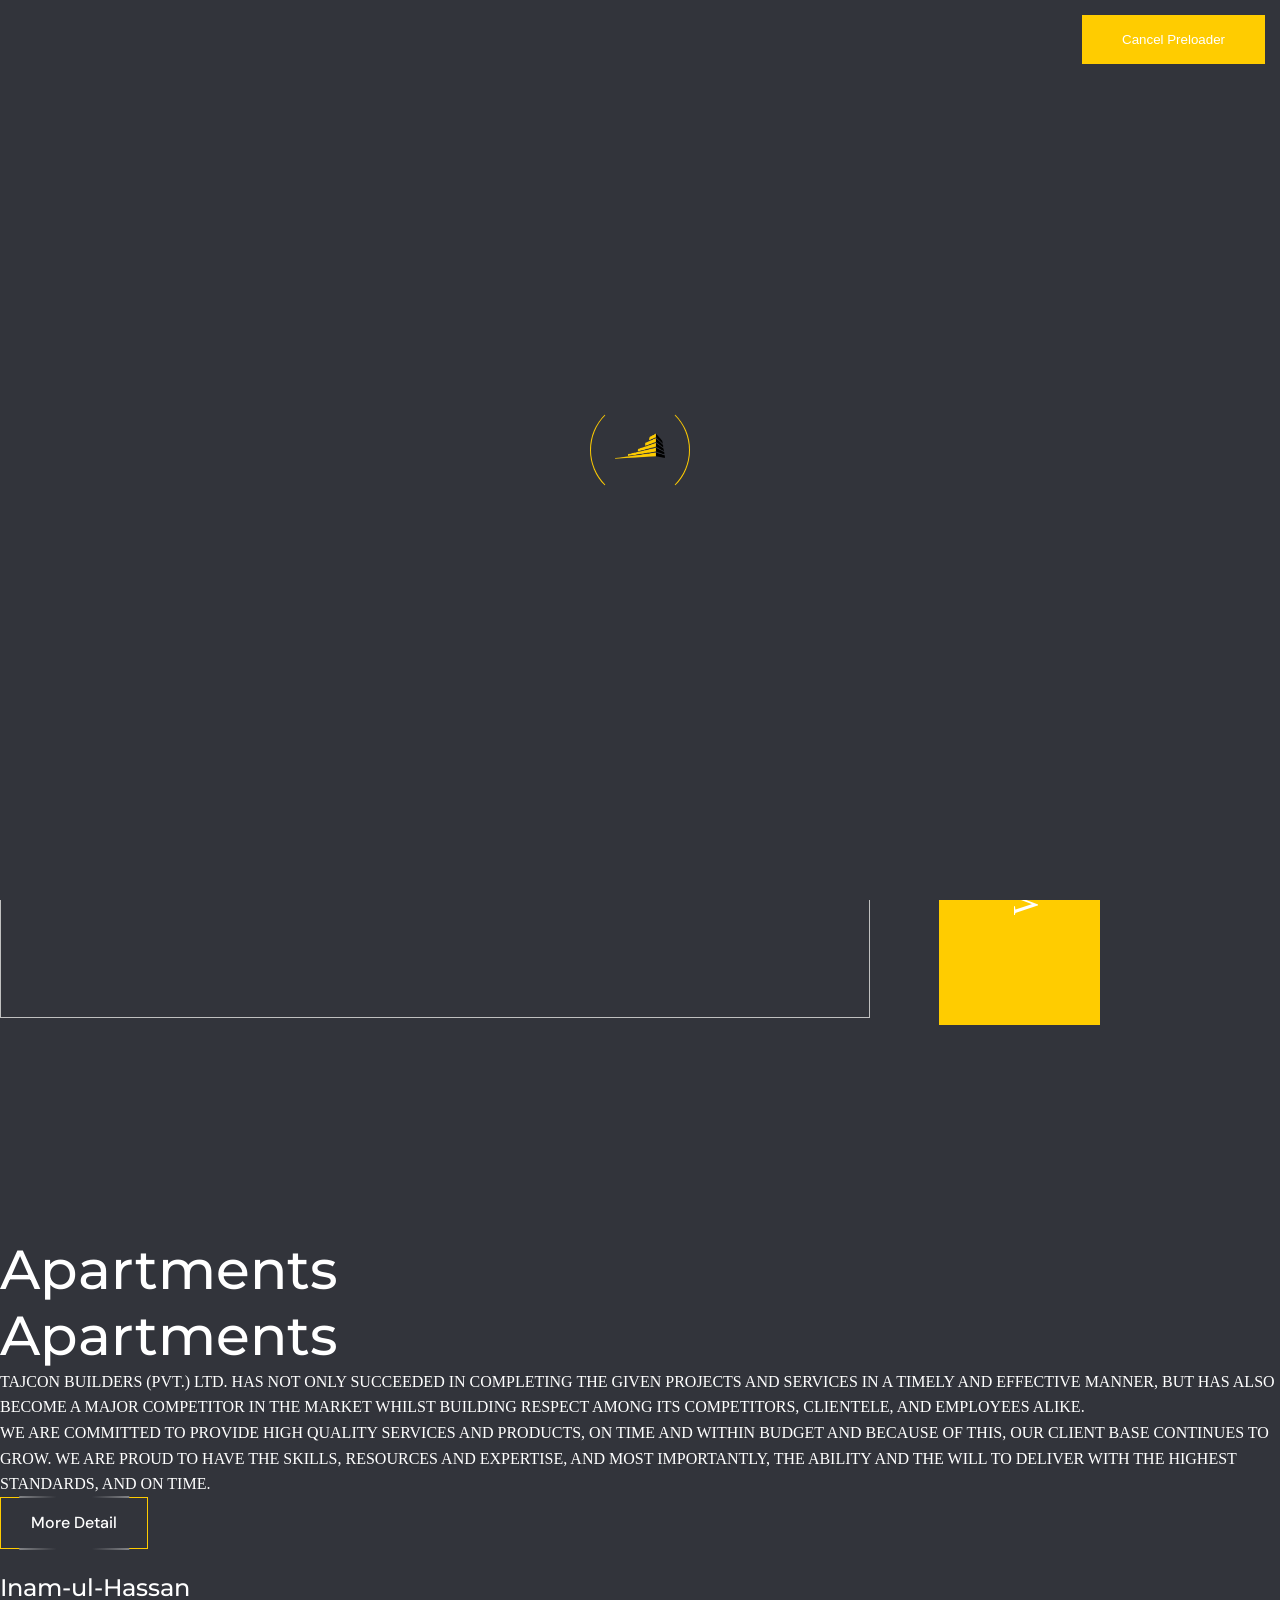
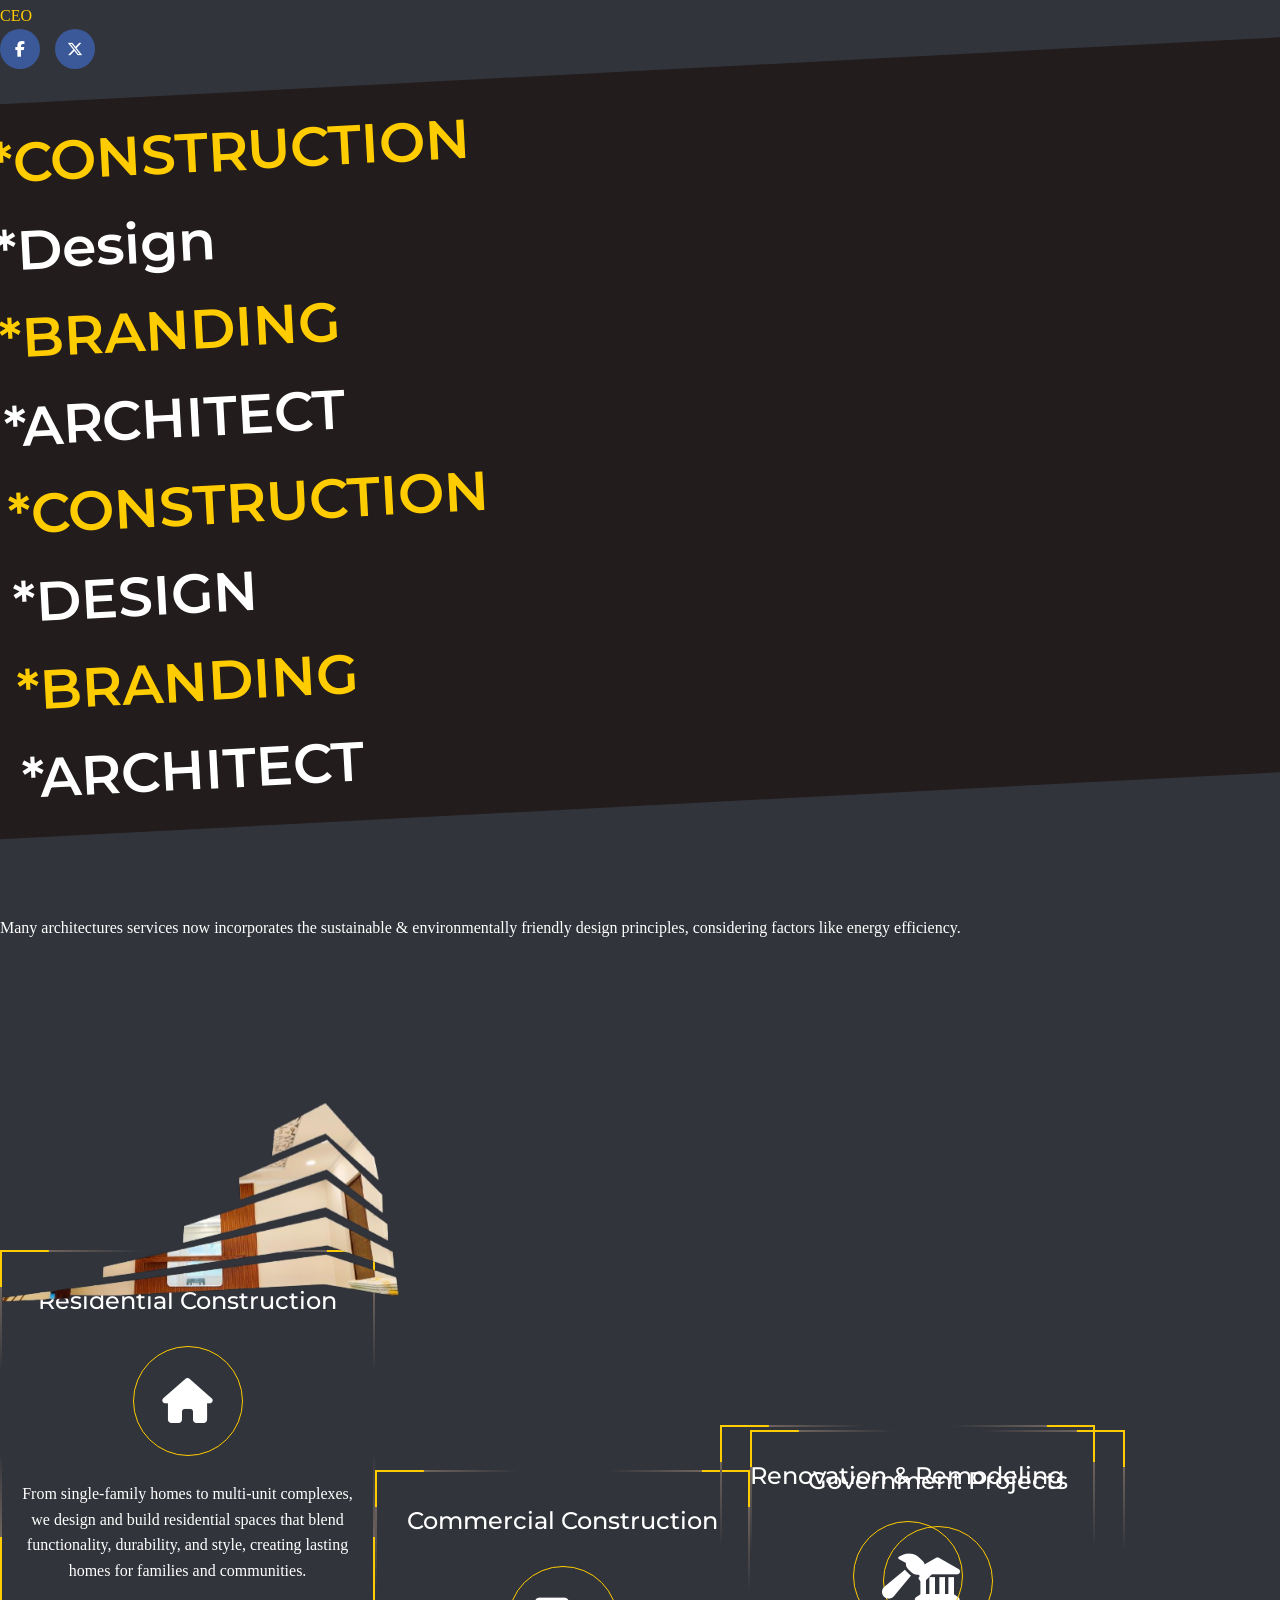
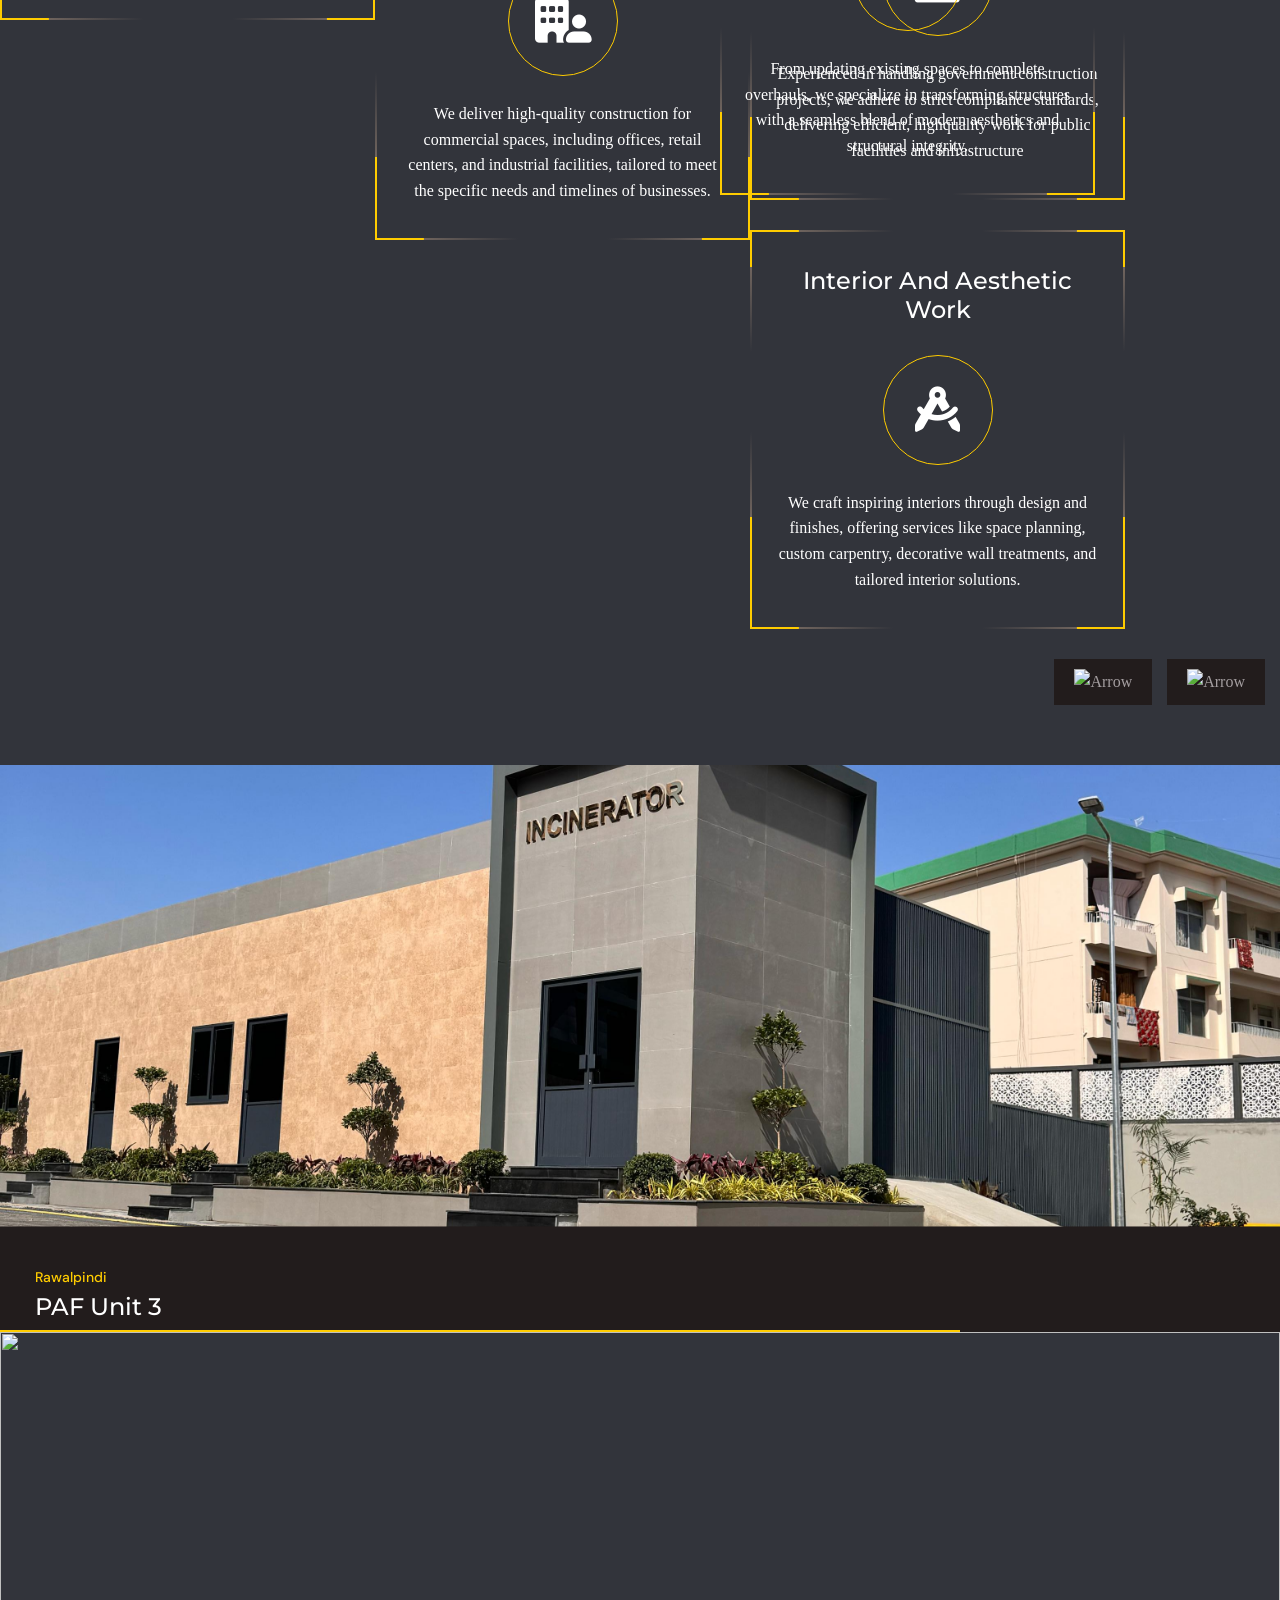
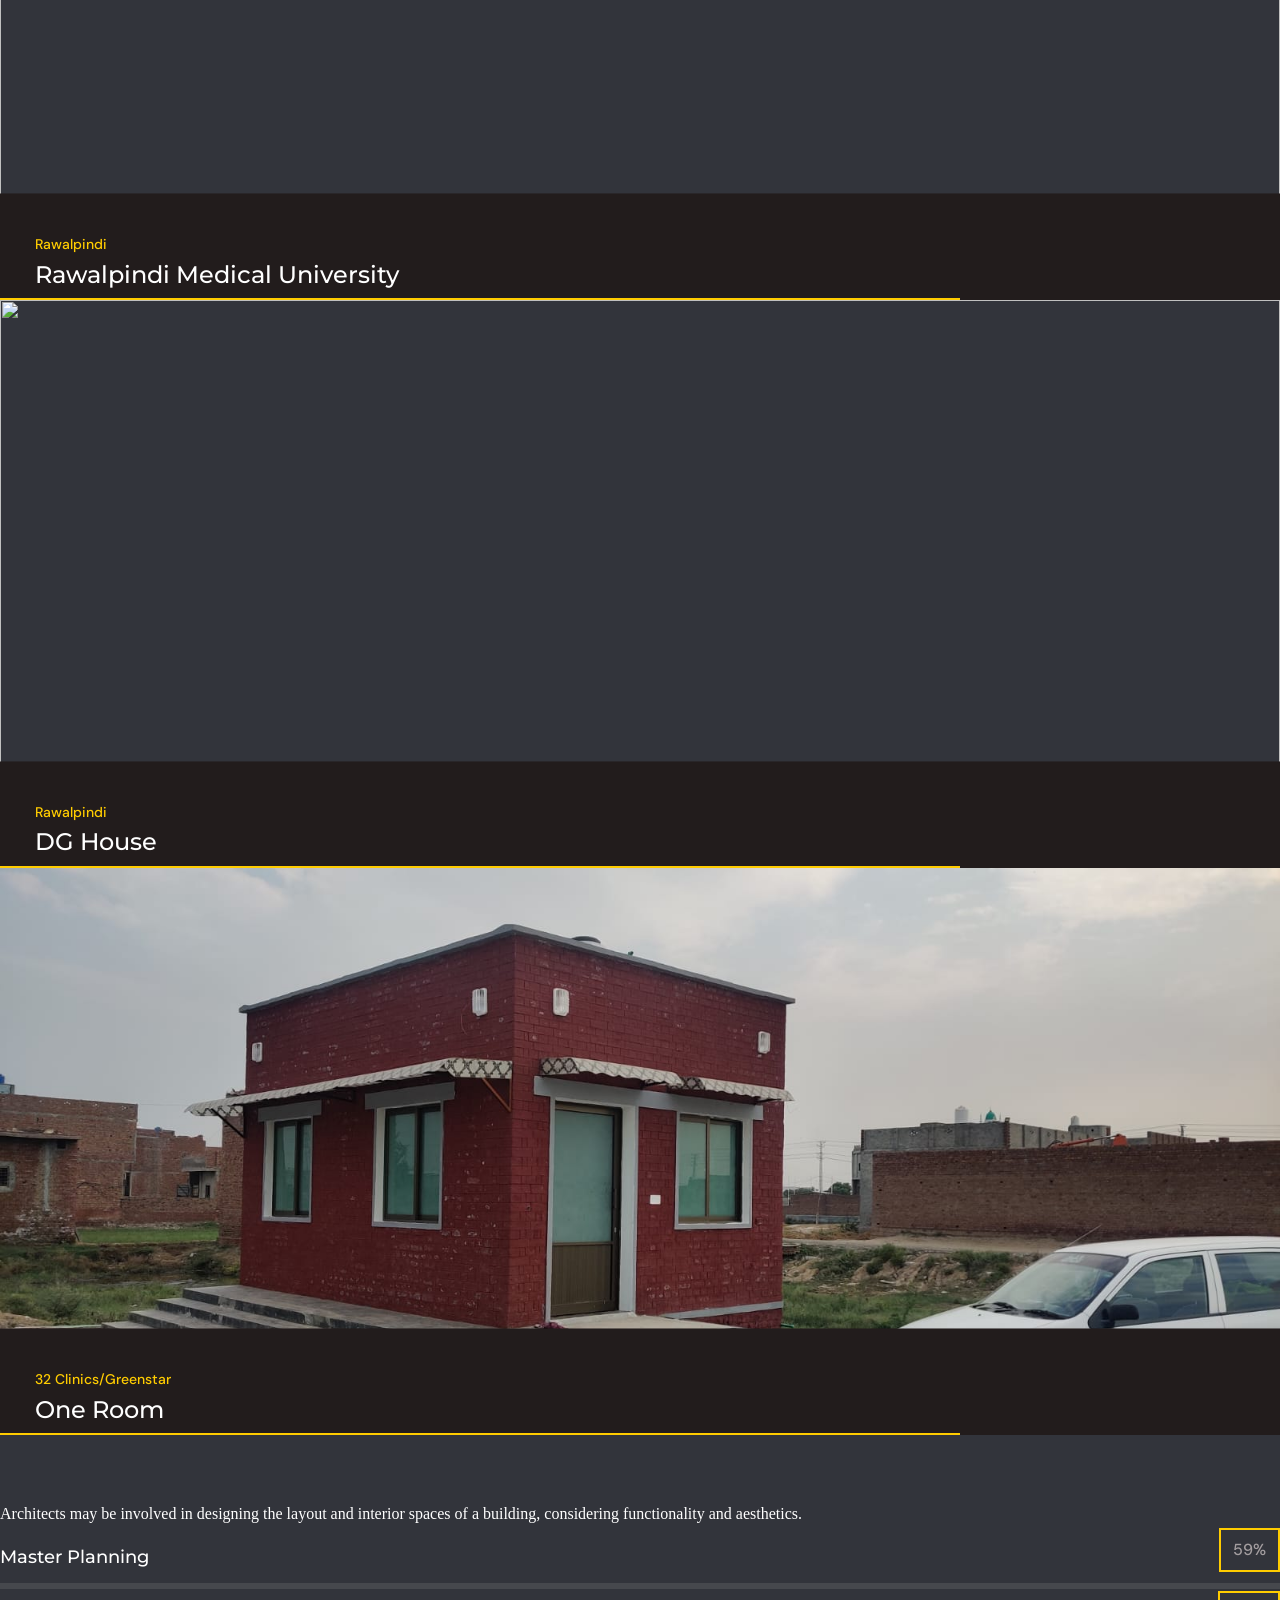
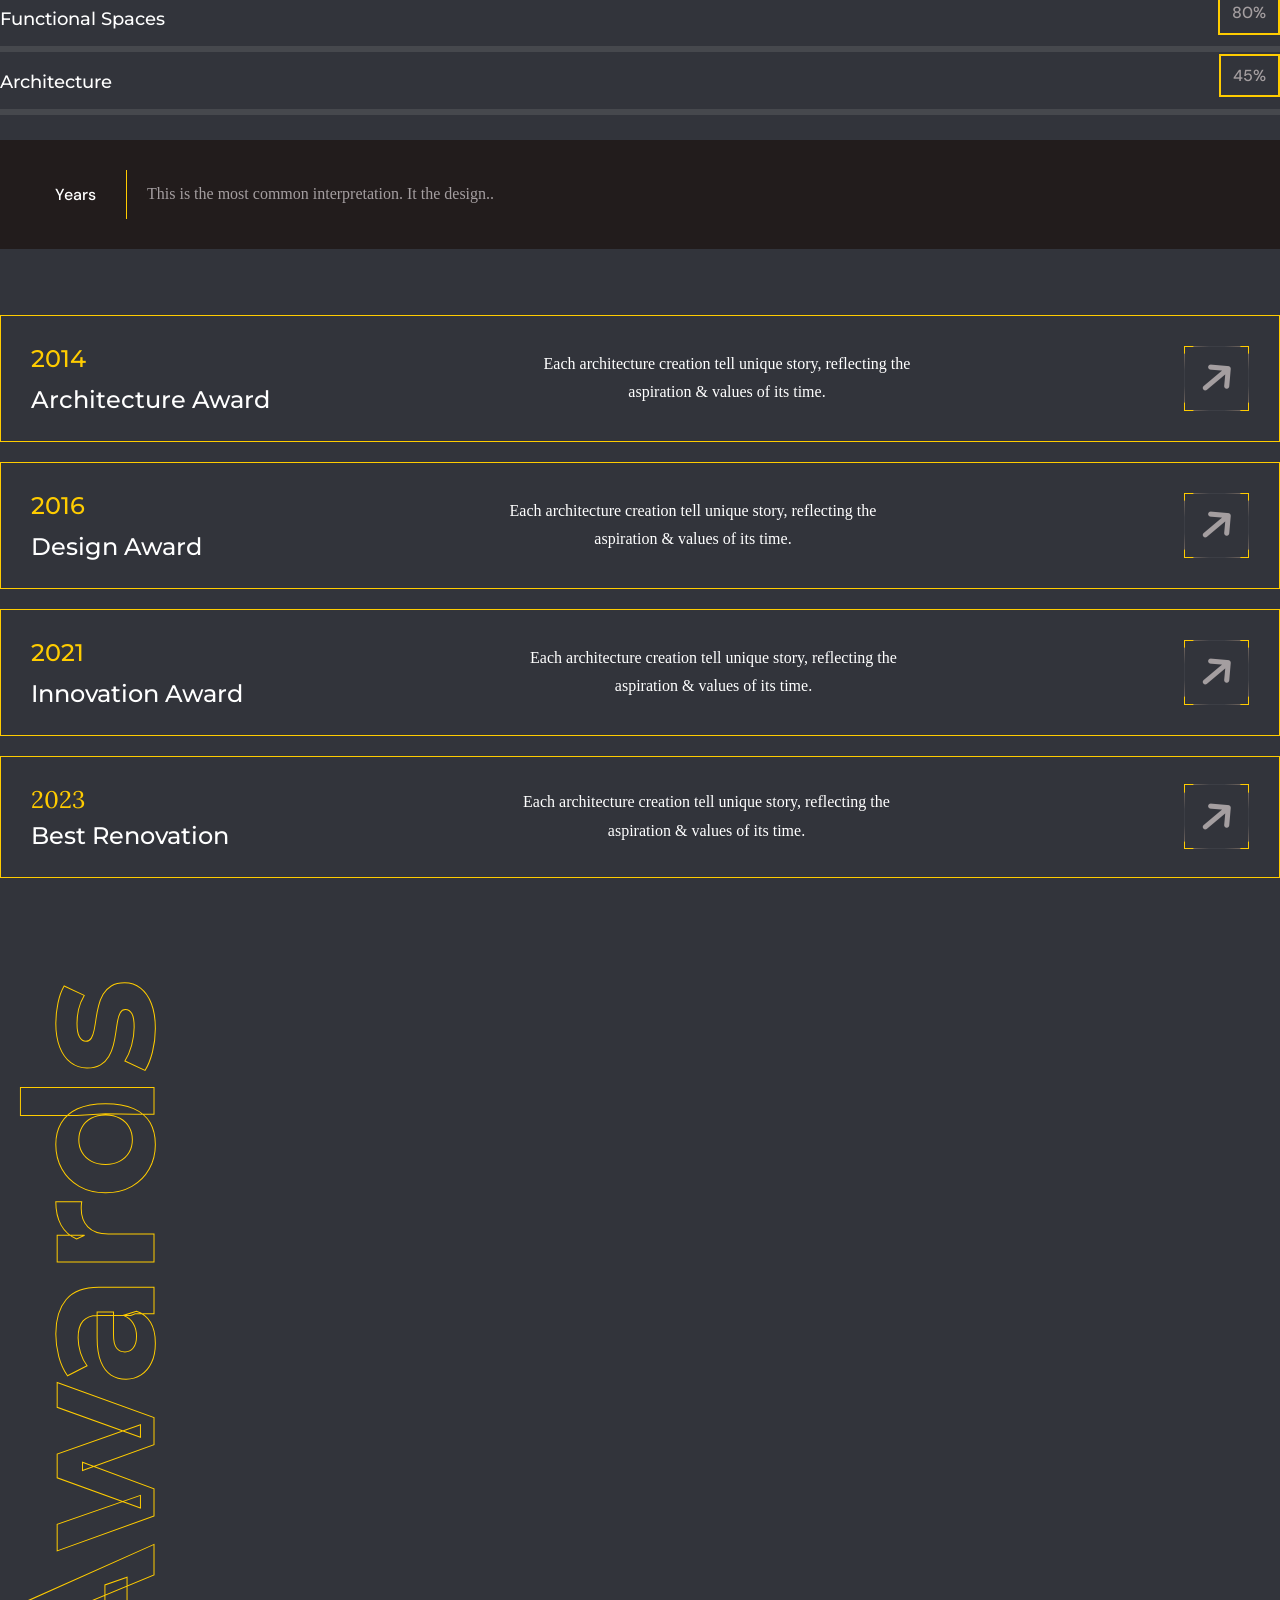
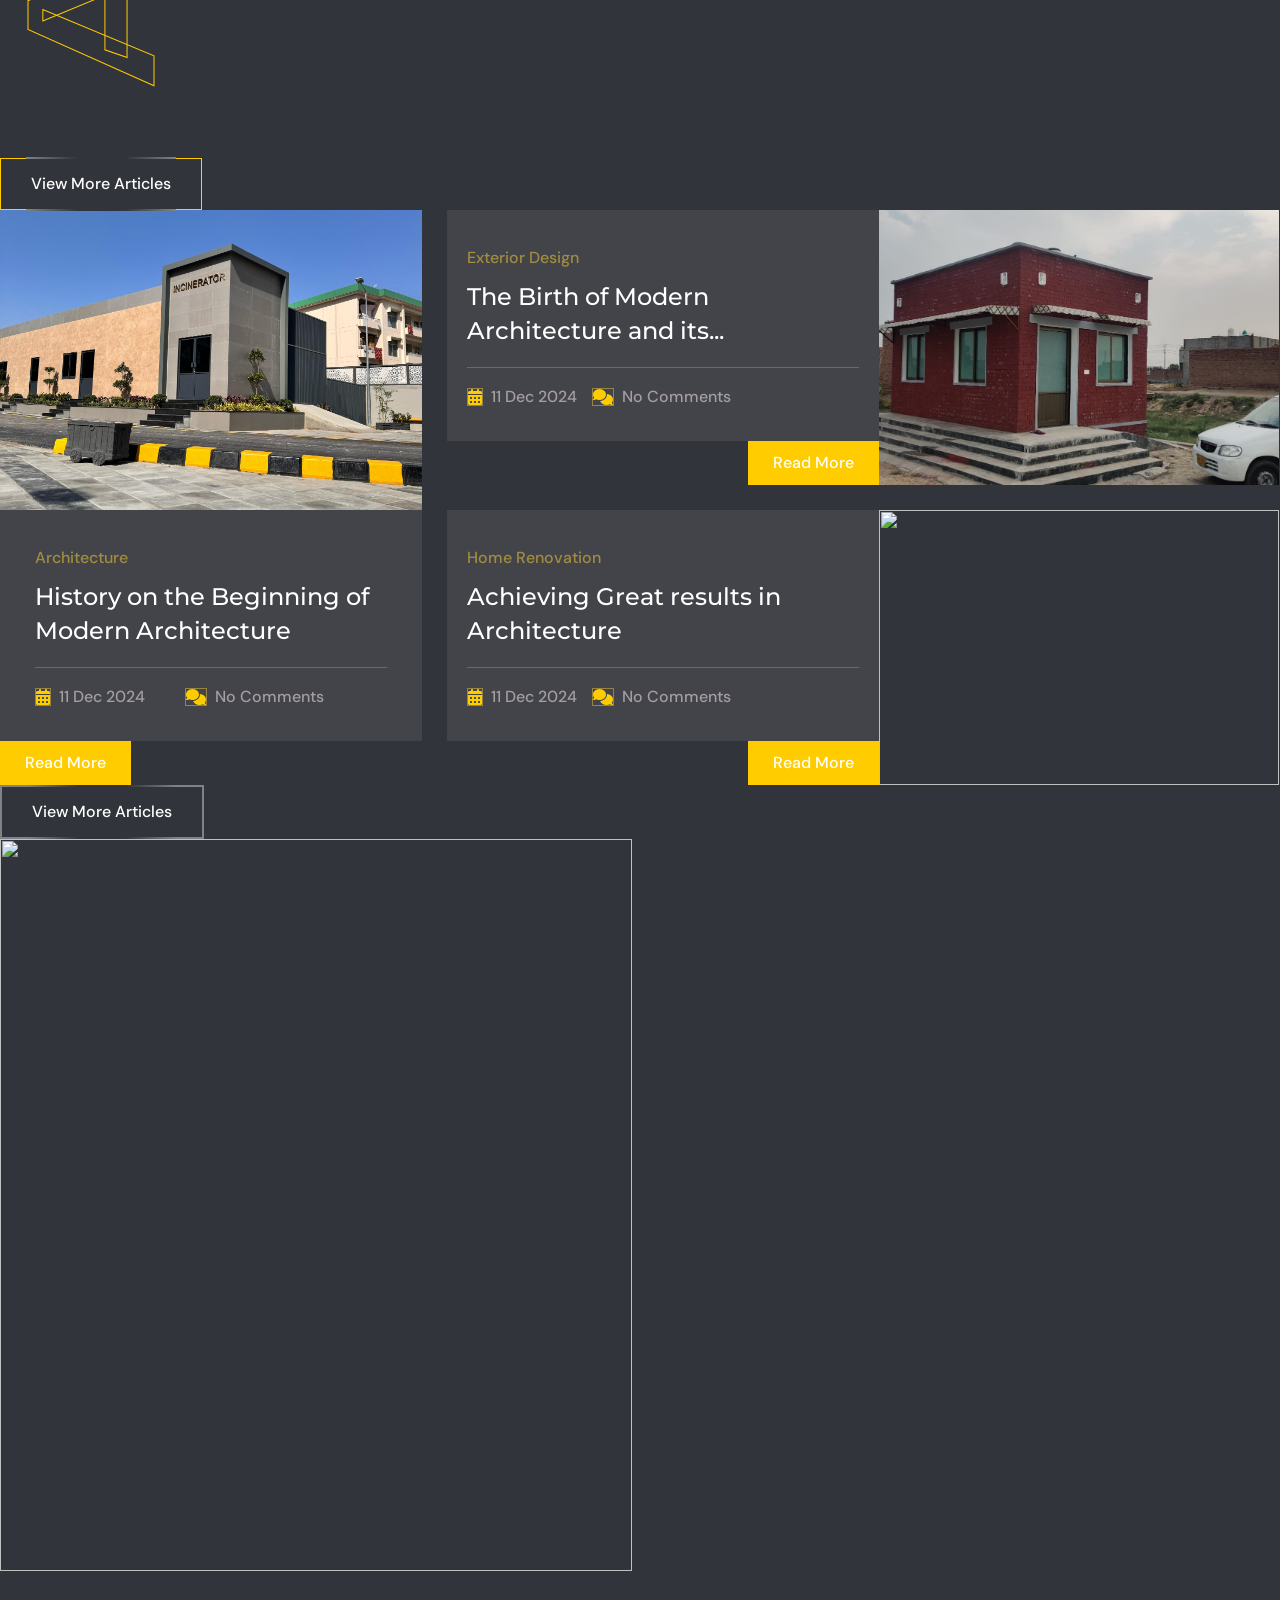
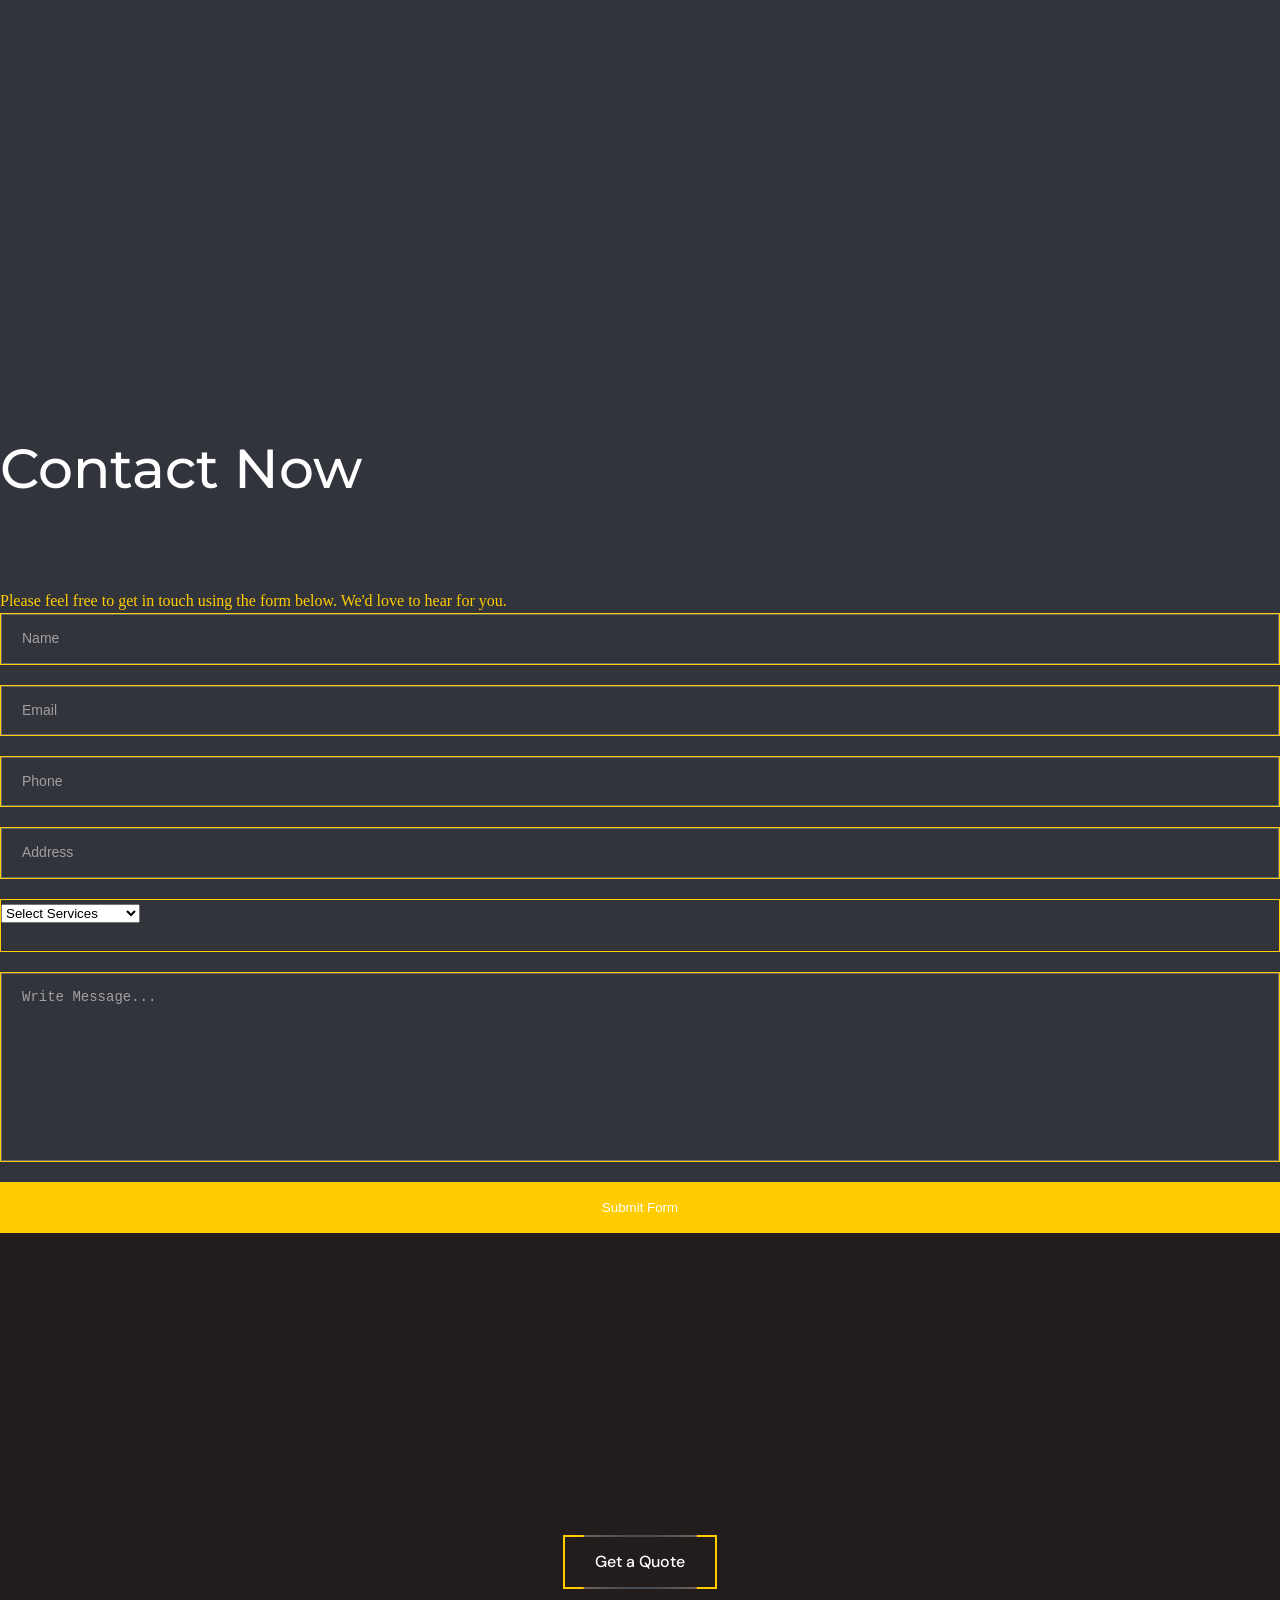
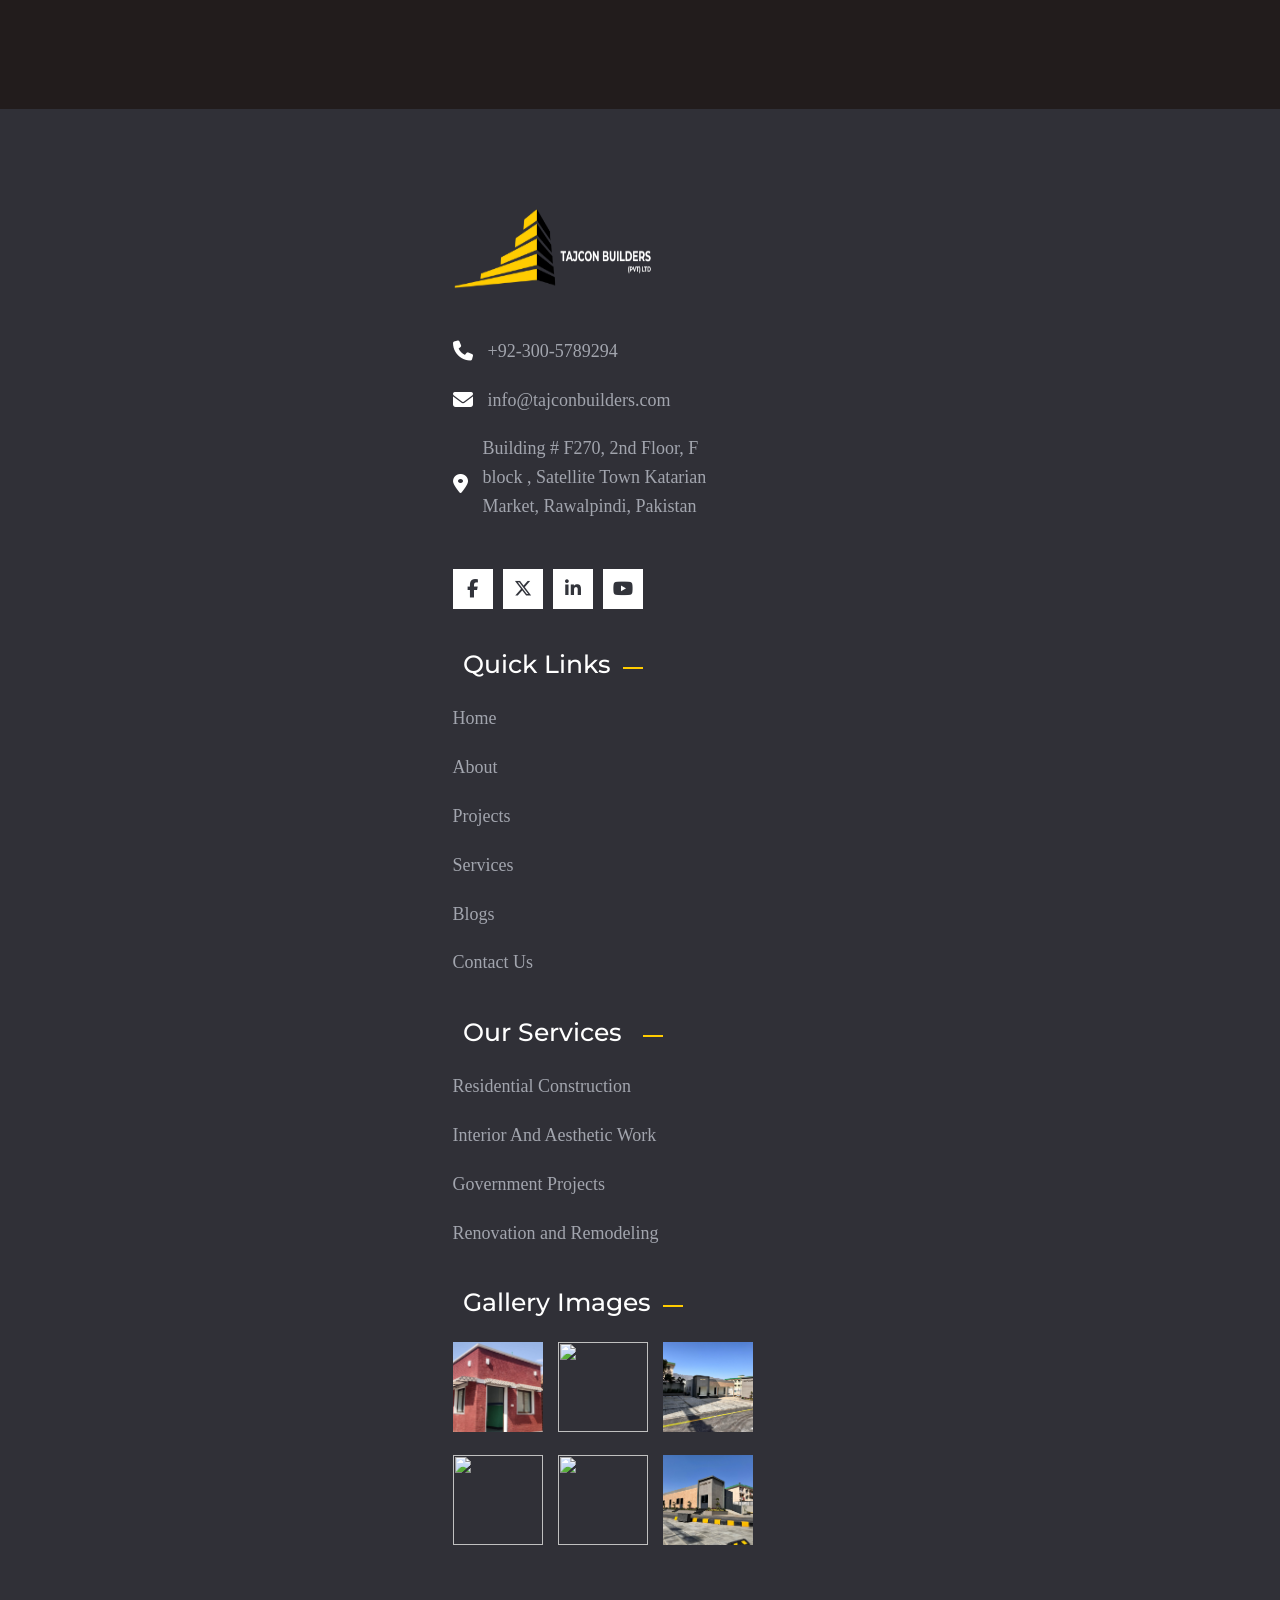
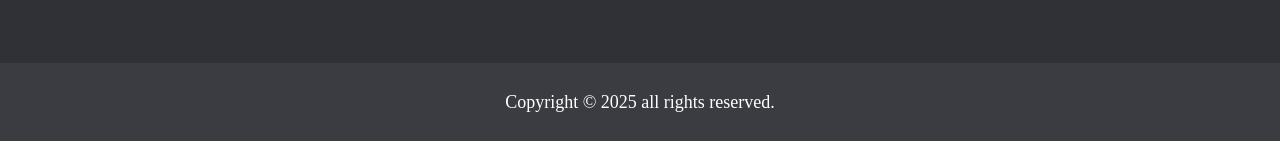
==== index.html @ 524af1a9 "Add files via upload" ====
<!doctype html>
<html lang="en-US">

<head>
    <meta charset="UTF-8">
    <meta name="viewport" content="width=device-width, initial-scale=1">
    <link rel="profile" href="https://gmpg.org/xfn/11">

    <title>Tajcon Builders-home</title>
    <link rel="icon" href="images/mainlogo.png" type="image/x-icon">
    <meta name='robots' content='noindex, nofollow' />
    <style>
        img:is([sizes="auto" i], [sizes^="auto," i]) {
            contain-intrinsic-size: 3000px 1500px
        }
    </style>
    <link rel='dns-prefetch' href='//fonts.googleapis.com' />
    <link rel="alternate" type="application/rss+xml" title="Archly &raquo; Feed" href="https://archly.themejunction.net/feed/" />
    <link rel="alternate" type="application/rss+xml" title="Archly &raquo; Comments Feed"  />
    <link rel="preconnect" href="https://fonts.googleapis.com">
<link rel="preconnect" href="https://fonts.gstatic.com" crossorigin>
<link href="https://fonts.googleapis.com/css2?family=Montserrat:ital,wght@0,100..900;1,100..900&display=swap" rel="stylesheet">
    <!-- <script>
        window._wpemojiSettings = {
            "baseUrl": "https:\/\/s.w.org\/images\/core\/emoji\/15.0.3\/72x72\/",
            "ext": ".png",
            "svgUrl": "https:\/\/s.w.org\/images\/core\/emoji\/15.0.3\/svg\/",
            "svgExt": ".svg",
            "source": {
                "concatemoji": "https:\/\/archly.themejunction.net\/wp-includes\/js\/wp-emoji-release.min.js?ver=6.7.1"
            }
        };
        /*! This file is auto-generated */
        ! function(i, n) {
            var o, s, e;

            function c(e) {
                try {
                    var t = {
                        supportTests: e,
                        timestamp: (new Date).valueOf()
                    };
                    sessionStorage.setItem(o, JSON.stringify(t))
                } catch (e) {}
            }

            function p(e, t, n) {
                e.clearRect(0, 0, e.canvas.width, e.canvas.height), e.fillText(t, 0, 0);
                var t = new Uint32Array(e.getImageData(0, 0, e.canvas.width, e.canvas.height).data),
                    r = (e.clearRect(0, 0, e.canvas.width, e.canvas.height), e.fillText(n, 0, 0), new Uint32Array(e.getImageData(0, 0, e.canvas.width, e.canvas.height).data));
                return t.every(function(e, t) {
                    return e === r[t]
                })
            }

            function u(e, t, n) {
                switch (t) {
                    case "flag":
                        return n(e, "\ud83c\udff3\ufe0f\u200d\u26a7\ufe0f", "\ud83c\udff3\ufe0f\u200b\u26a7\ufe0f") ? !1 : !n(e, "\ud83c\uddfa\ud83c\uddf3", "\ud83c\uddfa\u200b\ud83c\uddf3") && !n(e, "\ud83c\udff4\udb40\udc67\udb40\udc62\udb40\udc65\udb40\udc6e\udb40\udc67\udb40\udc7f", "\ud83c\udff4\u200b\udb40\udc67\u200b\udb40\udc62\u200b\udb40\udc65\u200b\udb40\udc6e\u200b\udb40\udc67\u200b\udb40\udc7f");
                    case "emoji":
                        return !n(e, "\ud83d\udc26\u200d\u2b1b", "\ud83d\udc26\u200b\u2b1b")
                }
                return !1
            }

            function f(e, t, n) {
                var r = "undefined" != typeof WorkerGlobalScope && self instanceof WorkerGlobalScope ? new OffscreenCanvas(300, 150) : i.createElement("canvas"),
                    a = r.getContext("2d", {
                        willReadFrequently: !0
                    }),
                    o = (a.textBaseline = "top", a.font = "600 32px Arial", {});
                return e.forEach(function(e) {
                    o[e] = t(a, e, n)
                }), o
            }

            function t(e) {
                var t = i.createElement("script");
                t.src = e, t.defer = !0, i.head.appendChild(t)
            }
            "undefined" != typeof Promise && (o = "wpEmojiSettingsSupports", s = ["flag", "emoji"], n.supports = {
                everything: !0,
                everythingExceptFlag: !0
            }, e = new Promise(function(e) {
                i.addEventListener("DOMContentLoaded", e, {
                    once: !0
                })
            }), new Promise(function(t) {
                var n = function() {
                    try {
                        var e = JSON.parse(sessionStorage.getItem(o));
                        if ("object" == typeof e && "number" == typeof e.timestamp && (new Date).valueOf() < e.timestamp + 604800 && "object" == typeof e.supportTests) return e.supportTests
                    } catch (e) {}
                    return null
                }();
                if (!n) {
                    if ("undefined" != typeof Worker && "undefined" != typeof OffscreenCanvas && "undefined" != typeof URL && URL.createObjectURL && "undefined" != typeof Blob) try {
                        var e = "postMessage(" + f.toString() + "(" + [JSON.stringify(s), u.toString(), p.toString()].join(",") + "));",
                            r = new Blob([e], {
                                type: "text/javascript"
                            }),
                            a = new Worker(URL.createObjectURL(r), {
                                name: "wpTestEmojiSupports"
                            });
                        return void(a.onmessage = function(e) {
                            c(n = e.data), a.terminate(), t(n)
                        })
                    } catch (e) {}
                    c(n = f(s, u, p))
                }
                t(n)
            }).then(function(e) {
                for (var t in e) n.supports[t] = e[t], n.supports.everything = n.supports.everything && n.supports[t], "flag" !== t && (n.supports.everythingExceptFlag = n.supports.everythingExceptFlag && n.supports[t]);
                n.supports.everythingExceptFlag = n.supports.everythingExceptFlag && !n.supports.flag, n.DOMReady = !1, n.readyCallback = function() {
                    n.DOMReady = !0
                }
            }).then(function() {
                return e
            }).then(function() {
                var e;
                n.supports.everything || (n.readyCallback(), (e = n.source || {}).concatemoji ? t(e.concatemoji) : e.wpemoji && e.twemoji && (t(e.twemoji), t(e.wpemoji)))
            }))
        }((window, document), window._wpemojiSettings);
    </script> -->
    <style id='wp-emoji-styles-inline-css'>
        img.wp-smiley,
        img.emoji {
            display: inline !important;
            border: none !important;
            box-shadow: none !important;
            height: 1em !important;
            width: 1em !important;
            margin: 0 0.07em !important;
            vertical-align: -0.1em !important;
            background: none !important;
            padding: 0 !important;
        }
    </style>
    <style id='classic-theme-styles-inline-css'>
        /*! This file is auto-generated */

        .wp-block-button__link {
            color: #000000;
            background-color: #ffffff;
            border-radius: 9999px;
            box-shadow: none;
            text-decoration: none;
            padding: calc(.667em + 2px) calc(1.333em + 2px);
            font-size: 1.125em
        }

        .wp-block-file__button {
            background: #32373c;
            color: #fff;
            text-decoration: none
        }
    </style>
    <style id='global-styles-inline-css'>
        :root {
            --wp--preset--aspect-ratio--square: 1;
            --wp--preset--aspect-ratio--4-3: 4/3;
            --wp--preset--aspect-ratio--3-4: 3/4;
            --wp--preset--aspect-ratio--3-2: 3/2;
            --wp--preset--aspect-ratio--2-3: 2/3;
            --wp--preset--aspect-ratio--16-9: 16/9;
            --wp--preset--aspect-ratio--9-16: 9/16;
            --wp--preset--color--black: #000000;
            --wp--preset--color--cyan-bluish-gray: #abb8c3;
            --wp--preset--color--white: #ffffff;
            --wp--preset--color--pale-pink: #f78da7;
            --wp--preset--color--vivid-red: #cf2e2e;
            --wp--preset--color--luminous-vivid-orange: #ff6900;
            --wp--preset--color--luminous-vivid-amber: #fcb900;
            --wp--preset--color--light-green-cyan: #7bdcb5;
            --wp--preset--color--vivid-green-cyan: #00d084;
            --wp--preset--color--pale-cyan-blue: #8ed1fc;
            --wp--preset--color--vivid-cyan-blue: #0693e3;
            --wp--preset--color--vivid-purple: #9b51e0;
            --wp--preset--gradient--vivid-cyan-blue-to-vivid-purple: linear-gradient(135deg, rgba(6, 147, 227, 1) 0%, rgb(155, 81, 224) 100%);
            --wp--preset--gradient--light-green-cyan-to-vivid-green-cyan: linear-gradient(135deg, rgb(122, 220, 180) 0%, rgb(0, 208, 130) 100%);
            --wp--preset--gradient--luminous-vivid-amber-to-luminous-vivid-orange: linear-gradient(135deg, rgba(252, 185, 0, 1) 0%, rgba(255, 105, 0, 1) 100%);
            --wp--preset--gradient--luminous-vivid-orange-to-vivid-red: linear-gradient(135deg, rgba(255, 105, 0, 1) 0%, rgb(207, 46, 46) 100%);
            --wp--preset--gradient--very-light-gray-to-cyan-bluish-gray: linear-gradient(135deg, rgb(238, 238, 238) 0%, rgb(169, 184, 195) 100%);
            --wp--preset--gradient--cool-to-warm-spectrum: linear-gradient(135deg, rgb(74, 234, 220) 0%, rgb(151, 120, 209) 20%, rgb(207, 42, 186) 40%, rgb(238, 44, 130) 60%, rgb(251, 105, 98) 80%, rgb(254, 248, 76) 100%);
            --wp--preset--gradient--blush-light-purple: linear-gradient(135deg, rgb(255, 206, 236) 0%, rgb(152, 150, 240) 100%);
            --wp--preset--gradient--blush-bordeaux: linear-gradient(135deg, rgb(254, 205, 165) 0%, rgb(254, 45, 45) 50%, rgb(107, 0, 62) 100%);
            --wp--preset--gradient--luminous-dusk: linear-gradient(135deg, rgb(255, 203, 112) 0%, rgb(199, 81, 192) 50%, rgb(65, 88, 208) 100%);
            --wp--preset--gradient--pale-ocean: linear-gradient(135deg, rgb(255, 245, 203) 0%, rgb(182, 227, 212) 50%, rgb(51, 167, 181) 100%);
            --wp--preset--gradient--electric-grass: linear-gradient(135deg, rgb(202, 248, 128) 0%, rgb(113, 206, 126) 100%);
            --wp--preset--gradient--midnight: linear-gradient(135deg, rgb(2, 3, 129) 0%, rgb(40, 116, 252) 100%);
            --wp--preset--font-size--small: 13px;
            --wp--preset--font-size--medium: 20px;
            --wp--preset--font-size--large: 36px;
            --wp--preset--font-size--x-large: 42px;
            --wp--preset--spacing--20: 0.44rem;
            --wp--preset--spacing--30: 0.67rem;
            --wp--preset--spacing--40: 1rem;
            --wp--preset--spacing--50: 1.5rem;
            --wp--preset--spacing--60: 2.25rem;
            --wp--preset--spacing--70: 3.38rem;
            --wp--preset--spacing--80: 5.06rem;
            --wp--preset--shadow--natural: 6px 6px 9px rgba(0, 0, 0, 0.2);
            --wp--preset--shadow--deep: 12px 12px 50px rgba(0, 0, 0, 0.4);
            --wp--preset--shadow--sharp: 6px 6px 0px rgba(0, 0, 0, 0.2);
            --wp--preset--shadow--outlined: 6px 6px 0px -3px rgba(255, 255, 255, 1), 6px 6px rgba(0, 0, 0, 1);
            --wp--preset--shadow--crisp: 6px 6px 0px rgba(0, 0, 0, 1);
        }

        :where(.is-layout-flex) {
            gap: 0.5em;
        }

        :where(.is-layout-grid) {
            gap: 0.5em;
        }

        body .is-layout-flex {
            display: flex;
        }

        .is-layout-flex {
            flex-wrap: wrap;
            align-items: center;
        }

        .is-layout-flex> :is(*, div) {
            margin: 0;
        }

        body .is-layout-grid {
            display: grid;
        }

        .is-layout-grid> :is(*, div) {
            margin: 0;
        }

        :where(.wp-block-columns.is-layout-flex) {
            gap: 2em;
        }

        :where(.wp-block-columns.is-layout-grid) {
            gap: 2em;
        }

        :where(.wp-block-post-template.is-layout-flex) {
            gap: 1.25em;
        }

        :where(.wp-block-post-template.is-layout-grid) {
            gap: 1.25em;
        }

        .has-black-color {
            color: var(--wp--preset--color--black) !important;
        }

        .has-cyan-bluish-gray-color {
            color: var(--wp--preset--color--cyan-bluish-gray) !important;
        }

        .has-white-color {
            color: var(--wp--preset--color--white) !important;
        }

        .has-pale-pink-color {
            color: var(--wp--preset--color--pale-pink) !important;
        }

        .has-vivid-red-color {
            color: var(--wp--preset--color--vivid-red) !important;
        }

        .has-luminous-vivid-orange-color {
            color: var(--wp--preset--color--luminous-vivid-orange) !important;
        }

        .has-luminous-vivid-amber-color {
            color: var(--wp--preset--color--luminous-vivid-amber) !important;
        }

        .has-light-green-cyan-color {
            color: var(--wp--preset--color--light-green-cyan) !important;
        }

        .has-vivid-green-cyan-color {
            color: var(--wp--preset--color--vivid-green-cyan) !important;
        }

        .has-pale-cyan-blue-color {
            color: var(--wp--preset--color--pale-cyan-blue) !important;
        }

        .has-vivid-cyan-blue-color {
            color: var(--wp--preset--color--vivid-cyan-blue) !important;
        }

        .has-vivid-purple-color {
            color: var(--wp--preset--color--vivid-purple) !important;
        }

        .has-black-background-color {
            background-color: var(--wp--preset--color--black) !important;
        }

        .has-cyan-bluish-gray-background-color {
            background-color: var(--wp--preset--color--cyan-bluish-gray) !important;
        }

        .has-white-background-color {
            background-color: var(--wp--preset--color--white) !important;
        }

        .has-pale-pink-background-color {
            background-color: var(--wp--preset--color--pale-pink) !important;
        }

        .has-vivid-red-background-color {
            background-color: var(--wp--preset--color--vivid-red) !important;
        }

        .has-luminous-vivid-orange-background-color {
            background-color: var(--wp--preset--color--luminous-vivid-orange) !important;
        }

        .has-luminous-vivid-amber-background-color {
            background-color: var(--wp--preset--color--luminous-vivid-amber) !important;
        }

        .has-light-green-cyan-background-color {
            background-color: var(--wp--preset--color--light-green-cyan) !important;
        }

        .has-vivid-green-cyan-background-color {
            background-color: var(--wp--preset--color--vivid-green-cyan) !important;
        }

        .has-pale-cyan-blue-background-color {
            background-color: var(--wp--preset--color--pale-cyan-blue) !important;
        }

        .has-vivid-cyan-blue-background-color {
            background-color: var(--wp--preset--color--vivid-cyan-blue) !important;
        }

        .has-vivid-purple-background-color {
            background-color: var(--wp--preset--color--vivid-purple) !important;
        }

        .has-black-border-color {
            border-color: var(--wp--preset--color--black) !important;
        }

        .has-cyan-bluish-gray-border-color {
            border-color: var(--wp--preset--color--cyan-bluish-gray) !important;
        }

        .has-white-border-color {
            border-color: var(--wp--preset--color--white) !important;
        }

        .has-pale-pink-border-color {
            border-color: var(--wp--preset--color--pale-pink) !important;
        }

        .has-vivid-red-border-color {
            border-color: var(--wp--preset--color--vivid-red) !important;
        }

        .has-luminous-vivid-orange-border-color {
            border-color: var(--wp--preset--color--luminous-vivid-orange) !important;
        }

        .has-luminous-vivid-amber-border-color {
            border-color: var(--wp--preset--color--luminous-vivid-amber) !important;
        }

        .has-light-green-cyan-border-color {
            border-color: var(--wp--preset--color--light-green-cyan) !important;
        }

        .has-vivid-green-cyan-border-color {
            border-color: var(--wp--preset--color--vivid-green-cyan) !important;
        }

        .has-pale-cyan-blue-border-color {
            border-color: var(--wp--preset--color--pale-cyan-blue) !important;
        }

        .has-vivid-cyan-blue-border-color {
            border-color: var(--wp--preset--color--vivid-cyan-blue) !important;
        }

        .has-vivid-purple-border-color {
            border-color: var(--wp--preset--color--vivid-purple) !important;
        }

        .has-vivid-cyan-blue-to-vivid-purple-gradient-background {
            background: var(--wp--preset--gradient--vivid-cyan-blue-to-vivid-purple) !important;
        }

        .has-light-green-cyan-to-vivid-green-cyan-gradient-background {
            background: var(--wp--preset--gradient--light-green-cyan-to-vivid-green-cyan) !important;
        }

        .has-luminous-vivid-amber-to-luminous-vivid-orange-gradient-background {
            background: var(--wp--preset--gradient--luminous-vivid-amber-to-luminous-vivid-orange) !important;
        }

        .has-luminous-vivid-orange-to-vivid-red-gradient-background {
            background: var(--wp--preset--gradient--luminous-vivid-orange-to-vivid-red) !important;
        }

        .has-very-light-gray-to-cyan-bluish-gray-gradient-background {
            background: var(--wp--preset--gradient--very-light-gray-to-cyan-bluish-gray) !important;
        }

        .has-cool-to-warm-spectrum-gradient-background {
            background: var(--wp--preset--gradient--cool-to-warm-spectrum) !important;
        }

        .has-blush-light-purple-gradient-background {
            background: var(--wp--preset--gradient--blush-light-purple) !important;
        }

        .has-blush-bordeaux-gradient-background {
            background: var(--wp--preset--gradient--blush-bordeaux) !important;
        }

        .has-luminous-dusk-gradient-background {
            background: var(--wp--preset--gradient--luminous-dusk) !important;
        }

        .has-pale-ocean-gradient-background {
            background: var(--wp--preset--gradient--pale-ocean) !important;
        }

        .has-electric-grass-gradient-background {
            background: var(--wp--preset--gradient--electric-grass) !important;
        }

        .has-midnight-gradient-background {
            background: var(--wp--preset--gradient--midnight) !important;
        }

        .has-small-font-size {
            font-size: var(--wp--preset--font-size--small) !important;
        }

        .has-medium-font-size {
            font-size: var(--wp--preset--font-size--medium) !important;
        }

        .has-large-font-size {
            font-size: var(--wp--preset--font-size--large) !important;
        }

        .has-x-large-font-size {
            font-size: var(--wp--preset--font-size--x-large) !important;
        }

        :where(.wp-block-post-template.is-layout-flex) {
            gap: 1.25em;
        }

        :where(.wp-block-post-template.is-layout-grid) {
            gap: 1.25em;
        }

        :where(.wp-block-columns.is-layout-flex) {
            gap: 2em;
        }

        :where(.wp-block-columns.is-layout-grid) {
            gap: 2em;
        }

        :root :where(.wp-block-pullquote) {
            font-size: 1.5em;
            line-height: 1.6;
        }
    </style>
    <link rel='stylesheet' id='contact-form-7-css' href='https://archly.themejunction.net/wp-content/plugins/contact-form-7/includes/css/styles.css?ver=6.0.3' media='all' />
    <link rel='stylesheet' id='tjcore-style-css' href='https://archly.themejunction.net/wp-content/plugins/tj-archly-core/assets/css/tjcore.css?ver=1.0.2' media='all' />
    <link rel='stylesheet' id='archly-google-fonts-css' href='//fonts.googleapis.com/css?family=Lora%3Aital%2Cwght%400%2C100%3B0%2C200%3B0%2C300%3B0%2C400%3B0%2C500%3B0%2C600%3B0%2C700%3B1%2C100%3B1%2C200%3B1%2C300%3B1%2C400%3B1%2C500%3B1%2C600%3B1%2C700%26display%3Dswap%7CDM+Sans%3Aital%2Cwght%400%2C100%3B0%2C200%3B0%2C300%3B0%2C400%3B0%2C500%3B0%2C600%3B0%2C700%3B0%2C800%3B0%2C900%3B1%2C100%3B1%2C200%3B1%2C300%3B1%2C400%3B1%2C500%3B1%2C600%3B1%2C700%3B1%2C800%3B1%2C900%26display%3Dswap&#038;subset=latin%2Clatin-ext'
        media='all' />
    <link rel='stylesheet' id='bootstrap-css' href='https://archly.themejunction.net/wp-content/themes/archly/assets/css/bootstrap.min.css?ver=6.7.1' media='all' />
    <link rel='stylesheet' id='font-awesome-pro-css' href='https://archly.themejunction.net/wp-content/themes/archly/assets/css/font-awesome-pro.min.css?ver=6.7.1' media='all' />
    <link rel='stylesheet' id='archly-icons-css' href='https://archly.themejunction.net/wp-content/themes/archly/assets/css/archly-icons.css?ver=6.7.1' media='all' />
    <link rel='stylesheet' id='animate-css' href='https://archly.themejunction.net/wp-content/themes/archly/assets/css/animate.min.css?ver=6.7.1' media='all' />
    <link rel='stylesheet' id='nice-select-css' href='https://archly.themejunction.net/wp-content/themes/archly/assets/css/nice-select.css?ver=6.7.1' media='all' />
    <link rel='stylesheet' id='back-to-top-css' href='https://archly.themejunction.net/wp-content/themes/archly/assets/css/back-to-top.css?ver=6.7.1' media='all' />
    <link rel='stylesheet' id='meanmenu-css' href='https://archly.themejunction.net/wp-content/themes/archly/assets/css/meanmenu.css?ver=6.7.1' media='all' />
    <link rel='stylesheet' id='archly-swiper-css' href='https://archly.themejunction.net/wp-content/themes/archly/assets/css/swiper.min.css?ver=6.7.1' media='all' />
    <link rel='stylesheet' id='owl-carousel-css' href='https://archly.themejunction.net/wp-content/themes/archly/assets/css/owl.carousel.css?ver=6.7.1' media='all' />
    <link rel='stylesheet' id='magnific-popup-css' href='https://archly.themejunction.net/wp-content/themes/archly/assets/css/magnific-popup.css?ver=6.7.1' media='all' />
    <link rel='stylesheet' id='odometer-css' href='https://archly.themejunction.net/wp-content/themes/archly/assets/css/odometer.min.css?ver=6.7.1' media='all' />
    <!-- <link rel='stylesheet' id='archly-core-css' href='https://archly.themejunction.net/wp-content/themes/archly/assets/css/archly-core.css?ver=1.0.2' media='all' /> -->
     <link rel='stylesheet' id='archly-core-css' href='bb.css'>
    <link rel='stylesheet' id='archly-unit-css' href='https://archly.themejunction.net/wp-content/themes/archly/assets/css/archly-unit.css?ver=1.0.2' media='all' />
    <link rel='stylesheet' id='archly-custom-css' href='https://archly.themejunction.net/wp-content/themes/archly/assets/css/archly-custom.css?ver=1.0.2' media='all' />
    <link rel='stylesheet' id='archly-style-css' href='https://archly.themejunction.net/wp-content/themes/archly-child/style.css?ver=1.0.2' media='all' />
    <link rel='stylesheet' id='elementor-icons-css' href='https://archly.themejunction.net/wp-content/plugins/elementor/assets/lib/eicons/css/elementor-icons.min.css?ver=5.34.0' media='all' />
    <link rel='stylesheet' id='elementor-frontend-css' href='https://archly.themejunction.net/wp-content/uploads/elementor/css/custom-frontend.min.css?ver=1737280269' media='all' />
    <link rel='stylesheet' id='elementor-post-7-css' href='https://archly.themejunction.net/wp-content/uploads/elementor/css/post-7.css?ver=1737280269' media='all' />
    <link rel='stylesheet' id='font-awesome-5-all-css' href='https://archly.themejunction.net/wp-content/plugins/elementor/assets/lib/font-awesome/css/all.min.css?ver=3.26.5' media='all' />
    <link rel='stylesheet' id='font-awesome-4-shim-css' href='https://archly.themejunction.net/wp-content/plugins/elementor/assets/lib/font-awesome/css/v4-shims.min.css?ver=3.26.5' media='all' />
    <link rel='stylesheet' id='widget-image-css' href='https://archly.themejunction.net/wp-content/plugins/elementor/assets/css/widget-image.min.css?ver=3.26.5' media='all' />
    <link rel='stylesheet' id='widget-google_maps-css' href='https://archly.themejunction.net/wp-content/plugins/elementor/assets/css/widget-google_maps.min.css?ver=3.26.5' media='all' />
    <link rel='stylesheet' id='elementor-post-24-css' href='https://archly.themejunction.net/wp-content/uploads/elementor/css/post-24.css?ver=1737288667' media='all' />
    <link rel='stylesheet' id='parent-style-css' href='https://archly.themejunction.net/wp-content/themes/archly-child/style.css?ver=6.7.1' media='all' />
    <link rel='stylesheet' id='child-style-css' href='https://archly.themejunction.net/wp-content/themes/archly-child/style.css?ver=6.7.1' media='all' />
    <link rel='stylesheet' id='google-fonts-1-css' href='https://fonts.googleapis.com/css?family=Roboto%3A100%2C100italic%2C200%2C200italic%2C300%2C300italic%2C400%2C400italic%2C500%2C500italic%2C600%2C600italic%2C700%2C700italic%2C800%2C800italic%2C900%2C900italic%7CRoboto+Slab%3A100%2C100italic%2C200%2C200italic%2C300%2C300italic%2C400%2C400italic%2C500%2C500italic%2C600%2C600italic%2C700%2C700italic%2C800%2C800italic%2C900%2C900italic&#038;display=swap&#038;ver=6.7.1'
        media='all' />
    <link rel='stylesheet' id='elementor-icons-shared-0-css' href='https://archly.themejunction.net/wp-content/plugins/elementor/assets/lib/font-awesome/css/fontawesome.min.css?ver=5.15.3' media='all' />
    <link rel='stylesheet' id='elementor-icons-fa-brands-css' href='https://archly.themejunction.net/wp-content/plugins/elementor/assets/lib/font-awesome/css/brands.min.css?ver=5.15.3' media='all' />
    <link rel='stylesheet' id='elementor-icons-tj-archly-icons-css' href='https://archly.themejunction.net/wp-content/plugins/tj-archly-core/./inc/icons/archly-icons/css/archly-icons.css?ver=1.0.0' media='all' />
    <link rel="preconnect" href="https://fonts.gstatic.com/" crossorigin>
    <script src="https://archly.themejunction.net/wp-includes/js/jquery/jquery.min.js?ver=3.7.1" id="jquery-core-js"></script>
    <script src="https://archly.themejunction.net/wp-includes/js/jquery/jquery-migrate.min.js?ver=3.4.1" id="jquery-migrate-js"></script>
    <script src="https://archly.themejunction.net/wp-content/plugins/elementor/assets/lib/font-awesome/js/v4-shims.min.js?ver=3.26.5" id="font-awesome-4-shim-js"></script>
    <link rel="https://api.w.org/" href="https://archly.themejunction.net/wp-json/" />
    <link rel="alternate" title="JSON" type="application/json" href="https://archly.themejunction.net/wp-json/wp/v2/pages/24" />
    <link rel="EditURI" type="application/rsd+xml" title="RSD" href="https://archly.themejunction.net/xmlrpc.php?rsd" />
    <meta name="generator" content="WordPress 6.7.1" />
    <link rel="canonical" href="https://archly.themejunction.net/home-02/" />
    <link rel='shortlink' href='https://archly.themejunction.net/?p=24' />
    
    <link rel="stylesheet" href="https://cdnjs.cloudflare.com/ajax/libs/font-awesome/6.7.2/css/all.min.css" integrity="sha512-Evv84Mr4kqVGRNSgIGL/F/aIDqQb7xQ2vcrdIwxfjThSH8CSR7PBEakCr51Ck+w+/U6swU2Im1vVX0SVk9ABhg==" crossorigin="anonymous" referrerpolicy="no-referrer" />
    
    <link rel="alternate" title="oEmbed (JSON)" type="application/json+oembed" href="https://archly.themejunction.net/wp-json/oembed/1.0/embed?url=https%3A%2F%2Farchly.themejunction.net%2Fhome-02%2F" />
    <link rel="alternate" title="oEmbed (XML)" type="text/xml+oembed" href="https://archly.themejunction.net/wp-json/oembed/1.0/embed?url=https%3A%2F%2Farchly.themejunction.net%2Fhome-02%2F&#038;format=xml" />
    <meta name="generator" content="Elementor 3.26.5; features: additional_custom_breakpoints, e_element_cache; settings: css_print_method-external, google_font-enabled, font_display-swap">
    <style id="kirki-inline-styles">
        :root {
            --tj-ff-body: DM Sans;
            --tj-fs-body: 16px;
            --tj-ff-heading: Montserrat;
            --tj-color-text-body: #a49ea0;
            --tj-color-theme-primary: #ffcc00;
            --tj-color-theme-secondary: #221c1c;
            --tj-color-heading-primary: #ffffff;
        }
        a.nav-links{
            color: #000000;
        }

        body {
            line-height: 1.6;
        }

        @media (max-width: 767px) {
            .site-logo .primary_logo {
                max-width: 500px;
            }
            .site-logo .primary_logo img {
                height: auto;
            }
            .site-logo .secondary_logo {
                max-width: 120px;
            }
            .site-logo .secondary_logo img {
                height: auto;
            }
            .hamburger_logo .mobile_logo {
                max-width: 140px;
            }
            .hamburger_logo .mobile_logo img {
                height: auto;
            }
            .search_wrapper .search_top .search_logo {
                max-width: 150px;
            }
            .search_wrapper .search_top .search_logo img {
                height: auto;
            }
            .offcanvas-area .offcanvas-wrapper .side-infos .side-logo {
                max-width: 150px;
            }
            .offcanvas-area .offcanvas-wrapper .side-infos .side-logo img {
                height: auto;
            }
            .top-content-area .footer-logo {
                max-width: 200px;
            }
            .top-content-area .footer-logo img {
                height: auto;
            }
        }

        @media (min-width: 768px) and (max-width: 991px) {
            .site-logo .primary_logo {
                max-width: 200px;
            }
            .site-logo .primary_logo img {
                height: auto;
            }
            .site-logo .secondary_logo {
                max-width: 140px;
            }
            .site-logo .secondary_logo img {
                height: auto;
            }
            .hamburger_logo .mobile_logo {
                max-width: 140px;
            }
            .hamburger_logo .mobile_logo img {
                height: auto;
            }
            .search_wrapper .search_top .search_logo {
                max-width: 150px;
            }
            .search_wrapper .search_top .search_logo img {
                height: auto;
            }
            .offcanvas-area .offcanvas-wrapper .side-infos .side-logo {
                max-width: 150px;
            }
            .offcanvas-area .offcanvas-wrapper .side-infos .side-logo img {
                height: auto;
            }
            .top-content-area .footer-logo {
                max-width: 200px;
            }
            .top-content-area .footer-logo img {
                height: auto;
            }
        }

        @media (min-width: 992px) {
            .site-logo .primary_logo {
                max-width: 300px;
            }
            .site-logo .primary_logo img {
                height: auto;
            }
            .site-logo .secondary_logo {
                max-width: 150px;
            }
            .site-logo .secondary_logo img {
                height: auto;
            }
            .hamburger_logo .mobile_logo {
                max-width: 140px;
            }
            .hamburger_logo .mobile_logo img {
                height: auto;
            }
            .search_wrapper .search_top .search_logo {
                max-width: 150px;
            }
            .search_wrapper .search_top .search_logo img {
                height: auto;
            }
            .offcanvas-area .offcanvas-wrapper .side-infos .side-logo {
                max-width: 150px;
            }
            .offcanvas-area .offcanvas-wrapper .side-infos .side-logo img {
                height: auto;
            }
            .top-content-area .footer-logo {
                max-width: 200px;
            }
            .top-content-area .footer-logo img {
                height: auto;
            }
        }

        /* latin-ext */

        @font-face {
            font-family: 'DM Sans';
            font-style: normal;
            font-weight: 400;
            font-display: swap;
            src: url(https://archly.themejunction.net/wp-content/fonts/dm-sans/rP2tp2ywxg089UriI5-g4vlH9VoD8CmcqZG40F9JadbnoEwAopxRR232VGM.woff2) format('woff2');
            unicode-range: U+0100-02BA, U+02BD-02C5, U+02C7-02CC, U+02CE-02D7, U+02DD-02FF, U+0304, U+0308, U+0329, U+1D00-1DBF, U+1E00-1E9F, U+1EF2-1EFF, U+2020, U+20A0-20AB, U+20AD-20C0, U+2113, U+2C60-2C7F, U+A720-A7FF;
        }

        /* latin */

        @font-face {
            font-family: 'DM Sans';
            font-style: normal;
            font-weight: 400;
            font-display: swap;
            src: url(https://archly.themejunction.net/wp-content/fonts/dm-sans/rP2tp2ywxg089UriI5-g4vlH9VoD8CmcqZG40F9JadbnoEwAopxRSW32.woff2) format('woff2');
            unicode-range: U+0000-00FF, U+0131, U+0152-0153, U+02BB-02BC, U+02C6, U+02DA, U+02DC, U+0304, U+0308, U+0329, U+2000-206F, U+20AC, U+2122, U+2191, U+2193, U+2212, U+2215, U+FEFF, U+FFFD;
        }

        /* cyrillic-ext */

        @font-face {
            font-family: 'Lora';
            font-style: normal;
            font-weight: 500;
            font-display: swap;
            src: url(https://archly.themejunction.net/wp-content/fonts/lora/0QI6MX1D_JOuGQbT0gvTJPa787wsuxJMkq1umA.woff2) format('woff2');
            unicode-range: U+0460-052F, U+1C80-1C8A, U+20B4, U+2DE0-2DFF, U+A640-A69F, U+FE2E-FE2F;
        }

        /* cyrillic */

        @font-face {
            font-family: 'Lora';
            font-style: normal;
            font-weight: 500;
            font-display: swap;
            src: url(https://archly.themejunction.net/wp-content/fonts/lora/0QI6MX1D_JOuGQbT0gvTJPa787wsuxJFkq1umA.woff2) format('woff2');
            unicode-range: U+0301, U+0400-045F, U+0490-0491, U+04B0-04B1, U+2116;
        }

        /* math */

        @font-face {
            font-family: 'Lora';
            font-style: normal;
            font-weight: 500;
            font-display: swap;
            src: url(https://archly.themejunction.net/wp-content/fonts/lora/0QI6MX1D_JOuGQbT0gvTJPa787wsuxI9kq1umA.woff2) format('woff2');
            unicode-range: U+0302-0303, U+0305, U+0307-0308, U+0310, U+0312, U+0315, U+031A, U+0326-0327, U+032C, U+032F-0330, U+0332-0333, U+0338, U+033A, U+0346, U+034D, U+0391-03A1, U+03A3-03A9, U+03B1-03C9, U+03D1, U+03D5-03D6, U+03F0-03F1, U+03F4-03F5, U+2016-2017, U+2034-2038, U+203C, U+2040, U+2043, U+2047, U+2050, U+2057, U+205F, U+2070-2071, U+2074-208E, U+2090-209C, U+20D0-20DC, U+20E1, U+20E5-20EF, U+2100-2112, U+2114-2115, U+2117-2121, U+2123-214F, U+2190, U+2192, U+2194-21AE, U+21B0-21E5, U+21F1-21F2, U+21F4-2211, U+2213-2214, U+2216-22FF, U+2308-230B, U+2310, U+2319, U+231C-2321, U+2336-237A, U+237C, U+2395, U+239B-23B7, U+23D0, U+23DC-23E1, U+2474-2475, U+25AF, U+25B3, U+25B7, U+25BD, U+25C1, U+25CA, U+25CC, U+25FB, U+266D-266F, U+27C0-27FF, U+2900-2AFF, U+2B0E-2B11, U+2B30-2B4C, U+2BFE, U+3030, U+FF5B, U+FF5D, U+1D400-1D7FF, U+1EE00-1EEFF;
        }

        /* symbols */

        @font-face {
            font-family: 'Lora';
            font-style: normal;
            font-weight: 500;
            font-display: swap;
            src: url(https://archly.themejunction.net/wp-content/fonts/lora/0QI6MX1D_JOuGQbT0gvTJPa787wsuxIvkq1umA.woff2) format('woff2');
            unicode-range: U+0001-000C, U+000E-001F, U+007F-009F, U+20DD-20E0, U+20E2-20E4, U+2150-218F, U+2190, U+2192, U+2194-2199, U+21AF, U+21E6-21F0, U+21F3, U+2218-2219, U+2299, U+22C4-22C6, U+2300-243F, U+2440-244A, U+2460-24FF, U+25A0-27BF, U+2800-28FF, U+2921-2922, U+2981, U+29BF, U+29EB, U+2B00-2BFF, U+4DC0-4DFF, U+FFF9-FFFB, U+10140-1018E, U+10190-1019C, U+101A0, U+101D0-101FD, U+102E0-102FB, U+10E60-10E7E, U+1D2C0-1D2D3, U+1D2E0-1D37F, U+1F000-1F0FF, U+1F100-1F1AD, U+1F1E6-1F1FF, U+1F30D-1F30F, U+1F315, U+1F31C, U+1F31E, U+1F320-1F32C, U+1F336, U+1F378, U+1F37D, U+1F382, U+1F393-1F39F, U+1F3A7-1F3A8, U+1F3AC-1F3AF, U+1F3C2, U+1F3C4-1F3C6, U+1F3CA-1F3CE, U+1F3D4-1F3E0, U+1F3ED, U+1F3F1-1F3F3, U+1F3F5-1F3F7, U+1F408, U+1F415, U+1F41F, U+1F426, U+1F43F, U+1F441-1F442, U+1F444, U+1F446-1F449, U+1F44C-1F44E, U+1F453, U+1F46A, U+1F47D, U+1F4A3, U+1F4B0, U+1F4B3, U+1F4B9, U+1F4BB, U+1F4BF, U+1F4C8-1F4CB, U+1F4D6, U+1F4DA, U+1F4DF, U+1F4E3-1F4E6, U+1F4EA-1F4ED, U+1F4F7, U+1F4F9-1F4FB, U+1F4FD-1F4FE, U+1F503, U+1F507-1F50B, U+1F50D, U+1F512-1F513, U+1F53E-1F54A, U+1F54F-1F5FA, U+1F610, U+1F650-1F67F, U+1F687, U+1F68D, U+1F691, U+1F694, U+1F698, U+1F6AD, U+1F6B2, U+1F6B9-1F6BA, U+1F6BC, U+1F6C6-1F6CF, U+1F6D3-1F6D7, U+1F6E0-1F6EA, U+1F6F0-1F6F3, U+1F6F7-1F6FC, U+1F700-1F7FF, U+1F800-1F80B, U+1F810-1F847, U+1F850-1F859, U+1F860-1F887, U+1F890-1F8AD, U+1F8B0-1F8BB, U+1F8C0-1F8C1, U+1F900-1F90B, U+1F93B, U+1F946, U+1F984, U+1F996, U+1F9E9, U+1FA00-1FA6F, U+1FA70-1FA7C, U+1FA80-1FA89, U+1FA8F-1FAC6, U+1FACE-1FADC, U+1FADF-1FAE9, U+1FAF0-1FAF8, U+1FB00-1FBFF;
        }

        /* vietnamese */

        @font-face {
            font-family: 'Lora';
            font-style: normal;
            font-weight: 500;
            font-display: swap;
            src: url(https://archly.themejunction.net/wp-content/fonts/lora/0QI6MX1D_JOuGQbT0gvTJPa787wsuxJOkq1umA.woff2) format('woff2');
            unicode-range: U+0102-0103, U+0110-0111, U+0128-0129, U+0168-0169, U+01A0-01A1, U+01AF-01B0, U+0300-0301, U+0303-0304, U+0308-0309, U+0323, U+0329, U+1EA0-1EF9, U+20AB;
        }

        /* latin-ext */

        @font-face {
            font-family: 'Lora';
            font-style: normal;
            font-weight: 500;
            font-display: swap;
            src: url(https://archly.themejunction.net/wp-content/fonts/lora/0QI6MX1D_JOuGQbT0gvTJPa787wsuxJPkq1umA.woff2) format('woff2');
            unicode-range: U+0100-02BA, U+02BD-02C5, U+02C7-02CC, U+02CE-02D7, U+02DD-02FF, U+0304, U+0308, U+0329, U+1D00-1DBF, U+1E00-1E9F, U+1EF2-1EFF, U+2020, U+20A0-20AB, U+20AD-20C0, U+2113, U+2C60-2C7F, U+A720-A7FF;
        }

        /* latin */

        @font-face {
            font-family: 'Lora';
            font-style: normal;
            font-weight: 500;
            font-display: swap;
            src: url(https://archly.themejunction.net/wp-content/fonts/lora/0QI6MX1D_JOuGQbT0gvTJPa787wsuxJBkq0.woff2) format('woff2');
            unicode-range: U+0000-00FF, U+0131, U+0152-0153, U+02BB-02BC, U+02C6, U+02DA, U+02DC, U+0304, U+0308, U+0329, U+2000-206F, U+20AC, U+2122, U+2191, U+2193, U+2212, U+2215, U+FEFF, U+FFFD;
        }

        /* latin-ext */

        @font-face {
            font-family: 'DM Sans';
            font-style: normal;
            font-weight: 400;
            font-display: swap;
            src: url(https://archly.themejunction.net/wp-content/fonts/dm-sans/rP2tp2ywxg089UriI5-g4vlH9VoD8CmcqZG40F9JadbnoEwAopxRR232VGM.woff2) format('woff2');
            unicode-range: U+0100-02BA, U+02BD-02C5, U+02C7-02CC, U+02CE-02D7, U+02DD-02FF, U+0304, U+0308, U+0329, U+1D00-1DBF, U+1E00-1E9F, U+1EF2-1EFF, U+2020, U+20A0-20AB, U+20AD-20C0, U+2113, U+2C60-2C7F, U+A720-A7FF;
        }

        /* latin */

        @font-face {
            font-family: 'DM Sans';
            font-style: normal;
            font-weight: 400;
            font-display: swap;
            src: url(https://archly.themejunction.net/wp-content/fonts/dm-sans/rP2tp2ywxg089UriI5-g4vlH9VoD8CmcqZG40F9JadbnoEwAopxRSW32.woff2) format('woff2');
            unicode-range: U+0000-00FF, U+0131, U+0152-0153, U+02BB-02BC, U+02C6, U+02DA, U+02DC, U+0304, U+0308, U+0329, U+2000-206F, U+20AC, U+2122, U+2191, U+2193, U+2212, U+2215, U+FEFF, U+FFFD;
        }

        /* cyrillic-ext */

        @font-face {
            font-family: 'Lora';
            font-style: normal;
            font-weight: 500;
            font-display: swap;
            src: url(https://archly.themejunction.net/wp-content/fonts/lora/0QI6MX1D_JOuGQbT0gvTJPa787wsuxJMkq1umA.woff2) format('woff2');
            unicode-range: U+0460-052F, U+1C80-1C8A, U+20B4, U+2DE0-2DFF, U+A640-A69F, U+FE2E-FE2F;
        }

        /* cyrillic */

        @font-face {
            font-family: 'Lora';
            font-style: normal;
            font-weight: 500;
            font-display: swap;
            src: url(https://archly.themejunction.net/wp-content/fonts/lora/0QI6MX1D_JOuGQbT0gvTJPa787wsuxJFkq1umA.woff2) format('woff2');
            unicode-range: U+0301, U+0400-045F, U+0490-0491, U+04B0-04B1, U+2116;
        }

        /* math */

        @font-face {
            font-family: 'Lora';
            font-style: normal;
            font-weight: 500;
            font-display: swap;
            src: url(https://archly.themejunction.net/wp-content/fonts/lora/0QI6MX1D_JOuGQbT0gvTJPa787wsuxI9kq1umA.woff2) format('woff2');
            unicode-range: U+0302-0303, U+0305, U+0307-0308, U+0310, U+0312, U+0315, U+031A, U+0326-0327, U+032C, U+032F-0330, U+0332-0333, U+0338, U+033A, U+0346, U+034D, U+0391-03A1, U+03A3-03A9, U+03B1-03C9, U+03D1, U+03D5-03D6, U+03F0-03F1, U+03F4-03F5, U+2016-2017, U+2034-2038, U+203C, U+2040, U+2043, U+2047, U+2050, U+2057, U+205F, U+2070-2071, U+2074-208E, U+2090-209C, U+20D0-20DC, U+20E1, U+20E5-20EF, U+2100-2112, U+2114-2115, U+2117-2121, U+2123-214F, U+2190, U+2192, U+2194-21AE, U+21B0-21E5, U+21F1-21F2, U+21F4-2211, U+2213-2214, U+2216-22FF, U+2308-230B, U+2310, U+2319, U+231C-2321, U+2336-237A, U+237C, U+2395, U+239B-23B7, U+23D0, U+23DC-23E1, U+2474-2475, U+25AF, U+25B3, U+25B7, U+25BD, U+25C1, U+25CA, U+25CC, U+25FB, U+266D-266F, U+27C0-27FF, U+2900-2AFF, U+2B0E-2B11, U+2B30-2B4C, U+2BFE, U+3030, U+FF5B, U+FF5D, U+1D400-1D7FF, U+1EE00-1EEFF;
        }

        /* symbols */

        @font-face {
            font-family: 'Lora';
            font-style: normal;
            font-weight: 500;
            font-display: swap;
            src: url(https://archly.themejunction.net/wp-content/fonts/lora/0QI6MX1D_JOuGQbT0gvTJPa787wsuxIvkq1umA.woff2) format('woff2');
            unicode-range: U+0001-000C, U+000E-001F, U+007F-009F, U+20DD-20E0, U+20E2-20E4, U+2150-218F, U+2190, U+2192, U+2194-2199, U+21AF, U+21E6-21F0, U+21F3, U+2218-2219, U+2299, U+22C4-22C6, U+2300-243F, U+2440-244A, U+2460-24FF, U+25A0-27BF, U+2800-28FF, U+2921-2922, U+2981, U+29BF, U+29EB, U+2B00-2BFF, U+4DC0-4DFF, U+FFF9-FFFB, U+10140-1018E, U+10190-1019C, U+101A0, U+101D0-101FD, U+102E0-102FB, U+10E60-10E7E, U+1D2C0-1D2D3, U+1D2E0-1D37F, U+1F000-1F0FF, U+1F100-1F1AD, U+1F1E6-1F1FF, U+1F30D-1F30F, U+1F315, U+1F31C, U+1F31E, U+1F320-1F32C, U+1F336, U+1F378, U+1F37D, U+1F382, U+1F393-1F39F, U+1F3A7-1F3A8, U+1F3AC-1F3AF, U+1F3C2, U+1F3C4-1F3C6, U+1F3CA-1F3CE, U+1F3D4-1F3E0, U+1F3ED, U+1F3F1-1F3F3, U+1F3F5-1F3F7, U+1F408, U+1F415, U+1F41F, U+1F426, U+1F43F, U+1F441-1F442, U+1F444, U+1F446-1F449, U+1F44C-1F44E, U+1F453, U+1F46A, U+1F47D, U+1F4A3, U+1F4B0, U+1F4B3, U+1F4B9, U+1F4BB, U+1F4BF, U+1F4C8-1F4CB, U+1F4D6, U+1F4DA, U+1F4DF, U+1F4E3-1F4E6, U+1F4EA-1F4ED, U+1F4F7, U+1F4F9-1F4FB, U+1F4FD-1F4FE, U+1F503, U+1F507-1F50B, U+1F50D, U+1F512-1F513, U+1F53E-1F54A, U+1F54F-1F5FA, U+1F610, U+1F650-1F67F, U+1F687, U+1F68D, U+1F691, U+1F694, U+1F698, U+1F6AD, U+1F6B2, U+1F6B9-1F6BA, U+1F6BC, U+1F6C6-1F6CF, U+1F6D3-1F6D7, U+1F6E0-1F6EA, U+1F6F0-1F6F3, U+1F6F7-1F6FC, U+1F700-1F7FF, U+1F800-1F80B, U+1F810-1F847, U+1F850-1F859, U+1F860-1F887, U+1F890-1F8AD, U+1F8B0-1F8BB, U+1F8C0-1F8C1, U+1F900-1F90B, U+1F93B, U+1F946, U+1F984, U+1F996, U+1F9E9, U+1FA00-1FA6F, U+1FA70-1FA7C, U+1FA80-1FA89, U+1FA8F-1FAC6, U+1FACE-1FADC, U+1FADF-1FAE9, U+1FAF0-1FAF8, U+1FB00-1FBFF;
        }

        /* vietnamese */

        @font-face {
            font-family: 'Lora';
            font-style: normal;
            font-weight: 500;
            font-display: swap;
            src: url(https://archly.themejunction.net/wp-content/fonts/lora/0QI6MX1D_JOuGQbT0gvTJPa787wsuxJOkq1umA.woff2) format('woff2');
            unicode-range: U+0102-0103, U+0110-0111, U+0128-0129, U+0168-0169, U+01A0-01A1, U+01AF-01B0, U+0300-0301, U+0303-0304, U+0308-0309, U+0323, U+0329, U+1EA0-1EF9, U+20AB;
        }

        /* latin-ext */

        @font-face {
            font-family: 'Lora';
            font-style: normal;
            font-weight: 500;
            font-display: swap;
            src: url(https://archly.themejunction.net/wp-content/fonts/lora/0QI6MX1D_JOuGQbT0gvTJPa787wsuxJPkq1umA.woff2) format('woff2');
            unicode-range: U+0100-02BA, U+02BD-02C5, U+02C7-02CC, U+02CE-02D7, U+02DD-02FF, U+0304, U+0308, U+0329, U+1D00-1DBF, U+1E00-1E9F, U+1EF2-1EFF, U+2020, U+20A0-20AB, U+20AD-20C0, U+2113, U+2C60-2C7F, U+A720-A7FF;
        }

        /* latin */

        @font-face {
            font-family: 'Lora';
            font-style: normal;
            font-weight: 500;
            font-display: swap;
            src: url(https://archly.themejunction.net/wp-content/fonts/lora/0QI6MX1D_JOuGQbT0gvTJPa787wsuxJBkq0.woff2) format('woff2');
            unicode-range: U+0000-00FF, U+0131, U+0152-0153, U+02BB-02BC, U+02C6, U+02DA, U+02DC, U+0304, U+0308, U+0329, U+2000-206F, U+20AC, U+2122, U+2191, U+2193, U+2212, U+2215, U+FEFF, U+FFFD;
        }
        @font-face {
            font-family: montserrat;
            src: url();
        }
        #nav{
            color: #000000;
        }
        #nav:hover{
            color: #ffcc00;
        }
        .number{
            line-height: 3px;
            align-items: center;
        }
        .number:hover{
            color: #fff;
        }
        #menu-primary-menu{
            cursor: pointer;
            /* color: #fff; */
        }
        /* #menu-primary-menu li a p{
            color: #fff;
        } */
        #can:hover{
           background-color: #fc0;
        }
        #subs{
            background-color: #fc0;
        }
        #subs:hover{
            background-color: transparent;
            border: 1px solid #fc0;
        }
        #dotf span{
            background-color: rgb(0, 0, 0);
        }
        
.hero-top-content h1{
  font-family: "Montserrat", sans-serif;
  font-size: 85;
  /* font-optical-sizing: auto; */
  /* font-weight: weight; */
  /* font-style: normal; */
}
#btn2{
    background-color: #fc0;
}
#tex:hover{
    background-color: #fc0;
}
#nav2:hover{
    color: #fc0;
}
#mindiv:hover{
    color: #fc0;
}
#getin{
    background-color: #fc0;
}
#ggg:hover{
    background-color: #fc0;
}
#videomain{
    background-color: #fc0;
}
div.video-area::after{
    opacity: 0;
}
#hero-bottom{
    background-color: transparent;
}

#videoborder{
    border: 3px solid #fc0;
    border-bottom-right-radius: 1px;
}
#videoimg{
        border-bottom-right-radius: 1px;

}
#primarybtn{
    border: 1px solid #fc0;
}
#elefb:hover{
      background-color: #fc0;
}
#hamburgerclr{
    background-color: #32343b;
}
#canvaclose:hover{
    color: #fc0;
}
#design:hover{
  border: 2px solid #fc0;
}
#design{
    border: 2px solid #fc0;
}
#serviced:hover{
    background-color: #fc0;
}
#serviced{
    background-color: transparent;
    border: 1px solid #fc0;
}
#sliderp:hover{
         background-color: #fc0;
}
#procontent:hover{
      background-color: #fc0;
}
#swipslide{
    color: #fc0;
}
#skillb{
    border: 2px solid #fc0;
}
#tjprimarybtn:hover{
        border: 1px solid #fc0;
}
#tjprimarybtn{
    border: 1px solid #fc0;
}
#wpcb{
    border: 1px solid #fc0;
    /* height: 52px; */
}
#subb{
    background-color: #fc0;
    color: white;
}
#subb:hover{
    color: #fc0;
    background-color: white;
    
}
.footer-logo a img{
    width: 500px;
    height: 100px;
}
#til:hover{
    color: #fc0;
}
#tils:hover{
    background-color: #fc0;
}
#scrollUp{
    color: #fc0;
}
#backj{
    width: 200px;
     height: 200px;
      position: absolute;
       z-index: 1000;
}
#lat{
    width: 1000px;
    height: 100px;
}
#fee{
    width: 180px;
}
#feee{
    width: 200px;
}
#feeee{
    width: 220px;
}
    </style>
</head>



<body class="page-template page-template-elementor_header_footer page page-id-24 wp-embed-responsive  sticky_header active_header-style-1 elementor-default elementor-template-full-width elementor-kit-7 elementor-page elementor-page-24">


    <a class="skip-link screen-reader-text" href="#primary">Skip to content</a>

    <!-- header start -->

    <!-- start: Header Area -->
   <header class="tj-header-area header-2" style="background-color: white; height: 120px;">
        <div class="container-fluid">
            <div class="row">
                <div class="col-12">
                    <div class="mainmenu-wrapper">
                        <!-- Logo -->
                        <div class="site-logo">
                            <a class="logo primary_logo" href="index.html" style="cursor: pointer;">
                                <img src="images/logo1.png" alt="Archly Logo" style="height: 70px;  align-items: center;">
                            </a>
                        </div>

                        <!-- Navigation -->
                        <div class="mainmenu main-mobile-menu d-none d-lg-inline-flex" id="main-menu">
                            <ul id="menu-primary-menu" style="margin-top: 15px;">
                                <li class="nav-item"><a href="index.html" class="nav-links"><p id="nav">Home</p></a></li>
                                <li class="nav-item"><a href="about.html" class="nav-links"><p id="nav">About</p></a></li>
                                <li class="nav-item"><a href="projects.html" class="nav-links"><p id="nav">Projects</p></a></li>
                                <li class="nav-item"><a href="services.html" class="nav-links"><p id="nav">Services</p></a></li>
                                <li class="nav-item"><a href="blog.html" class="nav-links"><p id="nav">Blog</p></a></li>
                                <li class="nav-item"><a href="contact.html" class="nav-links"><p id="nav">Contact</p></a></li>
                            </ul>
                        </div>

                        <!-- Header Right Section -->
                        <div class="header-right-infos">
                            <!-- <div class="header-socials">
                                <ul>
                                    <li><a target="_blank" href="https://facebook.com/">Fb.</a></li>
                                    <li><a target="_blank" href="https://twitter.com/">Tw.</a></li>
                                    <li><a target="_blank" href="https://linkedin.com/">Ln.</a></li>
                                    <li><a target="_blank" href="https://www.behance.net/">Be.</a></li>
                                </ul>
                            </div> -->

                            <div class="sidebar-navbar">
                                <div class="sidebar-text text-end">
                                    <ul class="number" style="margin-top: 15px;">
                                        <li ><a href=""><p id="nav">0300-5789294</p></a></li>
                                        <li ><a href=""><p id="nav">
info@tajconbuilders.com</p></a></li>
                                    </ul>
                                </div>

                                <div class="side-menu d-none d-lg-inline-flex" id="dotf">
                                    <button id="can" class="canva_expander" style="border: 1px solid #fc0;">
                                        
                                            <span id="dot"></span>
                                            <span id="dot"></span>
                                            <span id="dot"></span>
                                
                                    </button>
                                </div>
                            </div>
                        </div>

                        <!-- Mobile Menu Toggle -->
                        <div class="mobile-bar d-block d-lg-none">
                            <button class="canva_expander nav-menu-link menu-button">
                                <span id="btn2"></span>
                                <span id="btn2"></span>
                                <span id="btn2"></span>
                                <span id="btn2"></span>
                            </button>
                        </div>
                    </div>
                </div>
            </div>
        </div>
    </header>


    <!-- end: Header Area -->
    <!-- header end -->

    <!-- start: Before Main Content -->
    <!-- preloader -->
    <div class="preloader" id="preloader">
        <div class="loading-container">
            <div class="loading"></div>
            <div class="loading-icon">
                <img src="images/mainlogo.png" alt="" />
            </div>
        </div>

        <button class="tj-cancel-btn" id="subs">Cancel Preloader</button>
    </div>
    <!-- end: Preloader -->
    <!-- back to top start -->
    <div class="progress-wrap " id="scrollUp">
        <svg  class="progress-circle svg-content" width="100%" height="100%" viewBox="-1 -1 102 102">
      <path  d="M50,1 a49,49 0 0,1 0,98 a49,49 0 0,1 0,-98" />
    </svg>
    </div>
    <!-- back to top end -->
    <!-- Search Popup Start -->
    <div class="offcanvas-area d-none d-lg-inline-block">

        <!-- close -->
        <div class="offcanvas-close">
            <button class="canva_close"><span><i class="fa-solid fa-xmark"></i></span></button>
        </div>

        <div class="offcanvas-wrapper">

            <!-- info -->
            <div class="side-infos">

                <!-- logo -->
                <div class="side-logo">
                    <a class="logo" href="https://archly.themejunction.net/">
              <img src="logo with white text.png" alt="" />
            </a>
                </div>

                <!-- desc -->
                <div class="desc">
                    <p>TAJCON Builders (pvt) Ltd.
 Your trusted partner in quality construction
 across Pakistan delivering excellence in
 construction, Tajcon Builders stands as a
 leader in the industry, providing unparallel
 service and innovative solutions across the
 commericial , residential and corporate sectors
 from visionary projects to robust
 infrastructure, we bring quality, commitment
 and reliability to every venture.</p>
                </div>

                <!-- socials -->
                <div class="socials-infos">
                    <h5 class="title">Follow Us</h5>

                    <div class="sidebar-socials">
                        <ul>
                            <li>
                                <a id="tils" target="_blank" href="https://facebook.com/">
            <i class="fab fa-facebook-f"></i>
          </a>
                            </li>
                            <li>
                                <a id="tils" target="_blank" href="https://twitter.com/">
            <i class="fab fa-x-twitter"></i>
          </a>
                            </li>
                            <li>
                                <a id="tils" target="_blank" href="https://linkedin.com/">
            <i class="fab fa-linkedin-in"></i>
          </a>
                            </li>
                            <li>
                                <a id="tils" target="_blank" href="https://www.behance.net/">
            <i class="fab fa-behance"></i>
          </a>
                            </li>
                        </ul>
                    </div>
                </div>

            </div>

            <!-- contact -->
            <div class="footer-contact">
                <h4 class="side-title">Get In Touch</h4>

                <div class="contact-item">
                    <div class="contact-icon">
                        <span><i class="fa-solid fa-phone"></i></span>
                    </div>
                    <div class="contact-text">
                        <span>Call Anytime</span>
                        <ul>
                            <li><a id="til" class="link" href="tel:+923005789294">+92-300-5789294</a></li>
                        </ul>
                    </div>
                </div>

                <div class="contact-item">
                    <div class="contact-icon">
                        <span><i class="fa-solid fa-envelope"></i></span>
                    </div>
                    <div class="contact-text">

                        <span>Send Email</span>
                        <ul>
                            <li><a id="til" class="link" href="mailto:info@tajconbuilders.com">info@tajconbuilders.com</a></li>
                        </ul>
                    </div>
                </div>

                <div class="contact-item">
                    <div class="contact-icon">
                        <span><i class="fa-solid fa-location-dot"></i></span>
                    </div>
                    <div class="contact-text">
                        <span>Visit Office</span>
                        <ul>
                            <li><a id="til" href="">Building #F-270 , 2nd floor, F block Satellite town , katarian Market , Rawalpindi, Pakistan</a></li>
                        </ul>
                    </div>
                </div>
            </div>

            <!-- newsletter -->
            <div class="side-newsletter">

                <h4 class="side-title">Newsletter</h4>

                <div class="newsletter-input">
                    <script>
                        (function() {
                            window.mc4wp = window.mc4wp || {
                                listeners: [],
                                forms: {
                                    on: function(evt, cb) {
                                        window.mc4wp.listeners.push({
                                            event: evt,
                                            callback: cb
                                        });
                                    }
                                }
                            }
                        })();
                    </script>
                    <!-- Mailchimp for WordPress v4.9.21 - https://wordpress.org/plugins/mailchimp-for-wp/ -->
                    <form id="mc4wp-form-1" class="mc4wp-form mc4wp-form-1567" method="post" data-id="1567" data-name="Off-canvas Newsletter">
                        <div class="mc4wp-form-fields"><input type="email" name="EMAIL" placeholder="Enter your email" required />
                            <button class="tj-secondary-btn" type="submit" id="subs">Subscribe Now</button></div><label style="display: none !important;">Leave this field empty if you're human: <input type="text" name="_mc4wp_honeypot" value="" tabindex="-1" autocomplete="off" /></label><input
                            type="hidden" name="_mc4wp_timestamp" value="1748338294" /><input type="hidden" name="_mc4wp_form_id" value="1567" /><input type="hidden" name="_mc4wp_form_element_id" value="mc4wp-form-1" />
                        <div class="mc4wp-response"></div>
                    </form>
                    <!-- / Mailchimp for WordPress Plugin -->
                </div>
            </div>
        </div>


        <div class="offcanvas_projects">
            <a href="#" class="project_item">
              <img fetchpriority="high" width="222" height="300" src="Content/32 Clinic project/45.jpg" class="attachment-medium size-medium wp-post-image" alt="" decoding="async"  sizes="(max-width: 222px) 100vw, 222px" />              <h6 class="project_title">One Room Clinic</h6>
            </a>
            <a href="#" class="project_item">
              <img width="222" height="300" src="Content/DG House/After/IMG_20250219_154835 - Copy.jpg" class="attachment-medium size-medium wp-post-image" alt="" decoding="async" sizes="(max-width: 222px) 100vw, 222px" />              <h6 class="project_title">DG House</h6>
            </a>
            <a href="#" class="project_item">
              <img width="222" height="300" src="Content/PAF/8.jpg" class="attachment-medium size-medium wp-post-image" alt="" decoding="async" sizes="(max-width: 222px) 100vw, 222px" />              <h6 class="project_title">PAF Unit 3</h6>
            </a>
            <a href="#" class="project_item">
              <img loading="lazy" width="222" height="300" src="Content/RMU/2-5-2025/IMG_20250502_105816.jpg" class="attachment-medium size-medium wp-post-image" alt="" decoding="async" sizes="(max-width: 222px) 100vw, 222px" />              <h6 class="project_title">Rawalpindi Medical University</h6>
            </a>
            <a href="#" class="project_item">
              <img loading="lazy" width="222" height="300" src="Content/DG House/After/IMG_20250219_154117.jpg" class="attachment-medium size-medium wp-post-image" alt="" decoding="async" sizes="(max-width: 222px) 100vw, 222px" />              <h6 class="project_title">DG House</h6>
            </a>
            <a href="#" class="project_item">
              <img loading="lazy" width="222" height="300" src="Content/PAF/1.jpg" class="attachment-medium size-medium wp-post-image" alt="" decoding="async" sizes="(max-width: 222px) 100vw, 222px" />              <h6 class="project_title">PAF Unit 3</h6>
            </a>
        </div>
    </div>
    <!-- Hamburger start -->
    <div class="body-overlay d-lg-none"></div>
    <div class="hamburger-area d-lg-none">
        <div class="hamburger_bg"></div>
        <div id="hamburgerclr" class="hamburger_wrapper">

            <div class="hamburger_top d-flex align-items-center justify-content-between">
                <!-- logo -->
                <div class="hamburger_logo">
                    <div class="hamburger_logo">
                        <a  class="mobile_logo">
      <img src="logo with white text.png" alt="">
    </a>
                    </div>
                </div>

                <!-- close -->
                <div class="hamburger_close">
                    <button style="color: #fff;" class="hamburger_close_btn"><i class="fa-solid fa-xmark"></i></button>
                </div>
            </div>

            <!-- search -->
            <div class="hamburger_search">
                <form method="get" action="https://archly.themejunction.net/">
                    <button type="submit"><i class="fa-solid fa-search"></i></button>
                    <input style="color: #000000;" type="search" autocomplete="off" name="s" value="" placeholder="Search..." />
                </form>
            </div>

            <!-- navigation -->
            <div class="hamburger_menu">
                <div class="mobile_menu"></div>
            </div>

            <!-- contact info -->
            <div class="mobile-contact">

                <div class="footer-title">
                    <h4 class="title">Contact Us</h4>
                </div>

                <div class="contact-list">
                    <ul>

                        <!-- phone -->
                        <li>
                            <span><i class="fa-solid fa-phone"></i></span>
                            <a >0300-5789294</a>
                        </li>

                        <!-- email -->
                        <li>
                            <span><i class="fa-regular fa-envelope"></i></span>
                            <a >
                    info@tajconbuilders.com                  </a>
                        </li>

                        <!-- email -->
                        <li>
                            <span><i class="fa-solid fa-location-dot"></i></span><a style="width: 200px; height: 100px;"> Building #F-270 , 2nd floor, F block Satellite town , katarian Market , Rawalpindi, Pakistan</a></li>
                    </ul>
                </div>
            </div>

            <!-- socials -->
            <div class="mobile-socials">
                <ul>
                    <li >
                        <a target="_blank" href="https://facebook.com/">
            Fb.          </a>
                    </li>
                    <li >
                        <a target="_blank" href="https://twitter.com/">
            Tw.          </a>
                    </li>
                    <li>
                        <a target="_blank" href="https://linkedin.com/">
            Ln.          </a>
                    </li>
                    <li >
                        <a target="_blank" href="https://www.behance.net/">
            Be.          </a>
                    </li>
                </ul>

            </div>
        </div>
    </div>
    <!-- Hamburger end -->
    <!-- end: Before Main Content -->

    <!-- start: Breadcrumb Section -->
    <!-- end: Breadcrumb Section -->

    <main id="content" class="site-main">
        <div data-elementor-type="wp-page" data-elementor-id="24" class="elementor elementor-24">
            <div class="elementor-element elementor-element-ad25207 e-con-full e-flex e-con e-parent" data-id="ad25207" data-element_type="container">
                <div class="elementor-element elementor-element-0c7826a elementor-widget elementor-widget-tj-hero-banner" data-id="0c7826a" data-element_type="widget" data-widget_type="tj-hero-banner.default">
                    <div class="elementor-widget-container">

                        <section id="area" class="tj-hero-section">
                            <div class="container-fluid">
                                <div class="row">
                                    <div class="col-12">
                                        <div class="hero-content-area">
                                            <div class="hero-top-content">
                                                <!-- title -->
                                                <h1 class="hero-title tj-line-reveal" style="width: 1500px; font-size: 80px;"><span><b>CONCEPT</b></span><b>TO CREATION</b></h1>
                                                <!-- content -->
                                                <div data-wow-delay="0.3s" class="desc wow fadeInRight">
                                                    Tajcon builders is a leading full-service construction firm specializing in residencial, commercial and industrial projects. </div>

                                                <!-- shape 1 -->
                                                <!-- <div  class="hero-shape-2 shake-y">
                                                    <img  decoding="async" src="https://archly.themejunction.net/wp-content/uploads/2024/12/breadcrumb-shape-1.png" alt="" />
                                                </div> -->
                                            </div>

                                            <div id="hero-bottom"  class="hero-bottom-content">
                                                <div  class="hero-wrapper">
                                                    <!-- banner image -->
                                                    <div  data-wow-delay="0.3s" class="hero-image wow fadeInUp">
                                                        <img  decoding="async" src="images/mainhero.jpg" alt="" />
                                                    </div>

                                                    <!-- banner video -->
                                                    <div  class="video-wrapper">
                                                        <div  class="hero-video">
                                                            <div id="videomain" class="watch_video">
                                                                <!-- video label image -->
                                                                <div  class="share-icon">
                                                                    <img  decoding="async" src="https://archly.themejunction.net/wp-content/uploads/2024/12/video-arrow.png" alt="" />
                                                                </div>

                                                                <!-- label -->
                                                                <span>Watch Video</span>
                                                            </div>
                                                        </div>

                                                        <!-- video link -->
                                                        <div id="videoborder"  class="video-area">
                                                            <!-- video img -->
                                                            <img id="videoimg" decoding="async" class="circle_image" src="images/36.jpg" alt="" />

                                                            <a id="videomain" class="popup-videos-button" href="https://www.youtube.com/watch?v=oc14e6IInNM" id="video_popup-0c7826a">
                          <span><i aria-hidden="true" class="fas fa-play"></i></span>
                        </a>
                                                        </div>
                                                    </div>
                                                </div>

                                                <!-- brands -->
                                                <div data-wow-delay="0.4s" class="swiper tj-brand-slider2 carouselWrap wow fadeInUp" id="brandsCarousel-0c7826a" data-loop="yes" data-autoplay="yes" data-delay="5000">
                                                    <div class="swiper-wrapper">

                                                        <div class="swiper-slide">
                                                            <div class="brand-item">
                                                                <img decoding="async" src="https://archly.themejunction.net/wp-content/uploads/2024/12/brand-1.png" alt="" />
                                                            </div>
                                                        </div>
                                                        <div class="swiper-slide">
                                                            <div class="brand-item">
                                                                <img decoding="async" src="https://archly.themejunction.net/wp-content/uploads/2024/12/brand-4.png" alt="" />
                                                            </div>
                                                        </div>
                                                        <div class="swiper-slide">
                                                            <div class="brand-item">
                                                                <img decoding="async" src="https://archly.themejunction.net/wp-content/uploads/2024/12/brand-3.png" alt="" />
                                                            </div>
                                                        </div>
                                                        <div class="swiper-slide">
                                                            <div class="brand-item">
                                                                <img decoding="async" src="https://archly.themejunction.net/wp-content/uploads/2024/12/brand-2.png" alt="" />
                                                            </div>
                                                        </div>
                                                        <div class="swiper-slide">
                                                            <div class="brand-item">
                                                                <img decoding="async" src="https://archly.themejunction.net/wp-content/uploads/2024/12/brand-5.png" alt="" />
                                                            </div>
                                                        </div>
                                                    </div>
                                                </div>
                                            </div>
                                        </div>
                                    </div>
                                </div>
                            </div>

                            <!-- shape 2 -->
                            <div class="hero-shape-1 pulse">
                                <img decoding="async" src="https://archly.themejunction.net/wp-content/uploads/2024/12/breadcrumb-shape-3.png" alt="" />
                            </div>

                            <!-- shape 3 -->
                            <div class="hero-circle">
                                <img decoding="async" src="https://archly.themejunction.net/wp-content/uploads/2024/12/h2-hero-shape-3.png" alt="" />
                            </div>
                        </section>
                    </div>
                </div>
            </div>
            <div class="elementor-element elementor-element-bccc824 e-flex e-con-boxed e-con e-parent" data-id="bccc824" data-element_type="container">
                <div  class="e-con-inner">
                    <div class="elementor-element elementor-element-a0c1046 e-con-full e-flex e-con e-child" data-id="a0c1046" data-element_type="container">
                        <div class="elementor-element elementor-element-5b96f32 elementor-widget elementor-widget-tj-heading" data-id="5b96f32" data-element_type="widget" data-widget_type="tj-heading.default">
                            <div class="elementor-widget-container">
                                <div class="tj_heading ">
                                    <h2 data-delay="" class="title tj-line-reveal">Modern &amp; Premium Apartments</h2>
                                </div>
                            </div>
                        </div>
                        <div class="elementor-element elementor-element-2b475dd e-con-full e-flex e-con e-child" data-id="2b475dd" data-element_type="container">
                            <div class="elementor-element elementor-element-6132cc4 tj_image_align elementor-tablet-align-left elementor-widget elementor-widget-tj-image" data-id="6132cc4" data-element_type="widget" data-widget_type="tj-image.default">
                                <div class="elementor-widget-container">
                                    <div class="tj_image">
                                        <img decoding="async" class="tj-image wow fadeInUp" data-wow-delay="0.4s" src="https://archly.themejunction.net/wp-content/uploads/2024/12/h2-about-img.jpg" alt="">
                                    </div>
                                </div>
                            </div>
                            <div class="elementor-element elementor-element-e375cbc elementor-hidden-mobile_extra elementor-hidden-mobile elementor-widget elementor-widget-tj-heading" data-id="e375cbc" data-element_type="widget" data-widget_type="tj-heading.default">
                                <div class="elementor-widget-container">
                                    <div class="tj_heading title_vertical">
                                        <h2 data-wow-delay="s" class="title wow fadeInUp">Apartments</h2>
                                    </div>
                                </div>
                            </div>
                            <div class="elementor-element elementor-element-dc0b956 elementor-hidden-desktop elementor-hidden-laptop elementor-hidden-tablet elementor-widget elementor-widget-tj-heading" data-id="dc0b956" data-element_type="widget" data-widget_type="tj-heading.default">
                                <div class="elementor-widget-container">
                                    <div class="tj_heading ">
                                        <h2 data-wow-delay="s" class="title wow fadeInUp">Apartments</h2>
                                    </div>
                                </div>
                            </div>
                        </div>
                    </div>
                    <div class="elementor-element elementor-element-2c6d31c e-con-full e-flex e-con e-child" data-id="2c6d31c" data-element_type="container">
                        <div class="elementor-element elementor-element-24669cd e-con-full e-flex e-con e-child" data-id="24669cd" data-element_type="container">
                            <div class="elementor-element elementor-element-2aca0c6 elementor-widget elementor-widget-tj-text" data-id="2aca0c6" data-element_type="widget" data-widget_type="tj-text.default">
                                <div class="elementor-widget-container">
                                    <div class="editor_text wow fadeInUp" data-wow-delay="0.3s">
                                        <p style="color: #ffffff;">TAJCON BUILDERS (PVT.) LTD. HAS NOT
ONLY SUCCEEDED IN COMPLETING THE
GIVEN PROJECTS AND SERVICES IN A
TIMELY AND EFFECTIVE MANNER, BUT HAS
ALSO BEСOME A MAJOR COMPETITOR IN
THE MARKET WHILST BUILDING RESPECT
AMONG ITS COMPETITORS, CLIENTELE,
AND EMPLOYEES ALIKE.<br>
WE ARE COMMITTED TO PROVIDE HIGH
QUALITY SERVICES AND PRODUCTS, ON
TIME AND WITHIN BUDGET AND BECAUSE
OF THIS, OUR CLIENT BASE CONTINUES TO
GROW. WE ARE PROUD TO HAVE THE
SKILLS, RESOURCES AND EXPERTISE, AND
MOST IMPORTANTLY, THE ABILITY AND
THE WILL TO DELIVER WITH THE HIGHEST
STANDARDS, AND ON TIME.</p>
                                    </div>
                                </div>
                            </div>
                            <div class="elementor-element elementor-element-100d222 tj_el_button elementor-align-left tj_el_button elementor-mobile_extra-align-center elementor-widget elementor-widget-tj-button" data-id="100d222" data-element_type="widget" data-widget_type="tj-button.default">
                                <div class="elementor-widget-container">
                                    <div class="tj_btn_wrapper" data-border-color=#6E635D data-shadow-color=#32343B>
                                        <a id="primarybtn" data-wow-delay="0.4s" href="https://archly.themejunction.net/about/" target="_self" rel="nofollow" class="tj-primary-btn wow fadeInUp">
        More Detail              </a>
                                    </div>

                                </div>
                            </div>
                        </div>
                        <div class="elementor-element elementor-element-2a7575d elementor-widget__width-initial elementor-widget elementor-widget-tj-video" data-id="2a7575d" data-element_type="widget" data-widget_type="tj-video.default">
                            <div class="elementor-widget-container">

                                <div class="apartment-image">
                                    <!-- image -->
                                    <img decoding="async" src="https://archly.themejunction.net/wp-content/uploads/2024/12/h2-about-video-img.jpg" alt="">

                                    <!-- video -->
                                    <!-- <div class="apartment-video">
                                        <a class="popup-videos-button" href="https://www.youtube.com/watch?v=MLpWrANjFbI" id="video_popup-2a7575d">
        <span><i aria-hidden="true" class="fas fa-play"></i></span>
      </a>
                                    </div> -->
                                </div>
                            </div>
                        </div>
                        <div class="elementor-element elementor-element-937755a e-con-full e-flex e-con e-child" data-id="937755a" data-element_type="container">
                            <div class="elementor-element elementor-element-c6f0fad e-con-full e-flex e-con e-child" data-id="c6f0fad" data-element_type="container">
                                <div class="elementor-element elementor-element-67056aa elementor-widget elementor-widget-tj-heading" data-id="67056aa" data-element_type="widget" data-widget_type="tj-heading.default">
                                    <div class="elementor-widget-container">
                                        <div class="tj_heading ">
                                            <h5 style="width: 2500px;" class="title">Inam-ul-Hassan</h5>
                                        </div>
                                    </div>
                                </div>
                                <div class="elementor-element elementor-element-4edc22a elementor-widget elementor-widget-tj-text" data-id="4edc22a" data-element_type="widget" data-widget_type="tj-text.default">
                                    <div class="elementor-widget-container">
                                        <div class="editor_text">
                                            <p style="color: #fc0;">CEO</p>
                                        </div>
                                    </div>
                                </div>
                            </div>
                            <div class="elementor-element elementor-element-16527d7 e-con-full e-flex e-con e-child" data-id="16527d7" data-element_type="container" data-settings="{&quot;background_background&quot;:&quot;classic&quot;}">
                            </div>
                            <div class="elementor-element elementor-element-2418102 elementor-widget elementor-widget-tj-socials" data-id="2418102" data-element_type="widget" data-widget_type="tj-socials.default">
                                <div class="elementor-widget-container">



                                    <div class="tj_socials">
                                        <ul>

                                            <li class="elementor-repeater-item-489c774">
                                                <a id="elefb" href=#>
              <i aria-hidden="true" class="fab fa-facebook-f fa-brands"></i>            </a>
                                            </li>
                                            <li class="elementor-repeater-item-31b2a12">
                                                <a id="elefb" href=#>
              <i aria-hidden="true" class="fab fa-x-twitter fa-brands"></i>            </a>
                                            </li>

                                        </ul>
                                    </div>

                                </div>
                            </div>
                        </div>
                    </div>
                </div>
            </div>
            <div class="elementor-element elementor-element-755c3be e-con-full e-flex e-con e-parent" data-id="755c3be" data-element_type="container">
                <div class="elementor-element elementor-element-4101d81 elementor-widget elementor-widget-tj-marquee" data-id="4101d81" data-element_type="widget" data-widget_type="tj-marquee.default">
                    <div class="elementor-widget-container">
                        <section class="tj-roll-section-two">
                            <div class="slide-roll-two">
                                <div class="roll-box swiper" id="marquee-4101d81">

                                    <div class="swiper-wrapper slide-transition">

                                        <div class="roll-item swiper-slide">
                                            <span class="text">*CONSTRUCTION</span>
                                        </div>


                                        <div class="roll-item swiper-slide">
                                            <span class="text">*Design</span>
                                        </div>


                                        <div class="roll-item swiper-slide">
                                            <span class="text">*BRANDING</span>
                                        </div>


                                        <div class="roll-item swiper-slide">
                                            <span class="text">*ARCHITECT</span>
                                        </div>


                                        <div class="roll-item swiper-slide">
                                            <span class="text">*CONSTRUCTION</span>
                                        </div> 


                                        <div class="roll-item swiper-slide">
                                            <span class="text">*DESIGN</span>
                                        </div>


                                        <div class="roll-item swiper-slide">
                                            <span class="text">*BRANDING</span>
                                        </div>


                                        <div class="roll-item swiper-slide">
                                            <span class="text">*ARCHITECT</span>
                                        </div>


                                        <!-- <div class="roll-item swiper-slide">
                                            <span class="text">*Design</span>
                                        </div> -->

                                    </div>

                                </div>
                            </div>
                        </section>
                    </div>
                </div>
            </div>
            <div class="elementor-element elementor-element-d746531 e-flex e-con-boxed e-con e-parent" data-id="d746531" data-element_type="container" data-settings="{&quot;background_background&quot;:&quot;classic&quot;}">
                <div class="e-con-inner">
                    <div class="elementor-element elementor-element-cfc7010 elementor-widget elementor-widget-tj-services" data-id="cfc7010" data-element_type="widget" data-widget_type="tj-services.default">
                        <div class="elementor-widget-container">


                            <section class="tj-service-section-two">

                                <div class="row top-conrent" width="70%">
                                    <div class="col-xl-4 col-lg-6 col-md-6">
                                        <div class="tj-heading-area">
                                            <h2 data-delay="0.3" class="title tj-line-reveal">
                                                Our Services </h2>

                                            <div data-wow-delay="0.3s" class="desc wow fadeInUp">
                                                <p style="color: #FFFFFF;">Many architectures services now incorporates the sustainable &amp; environmentally friendly design principles, considering factors like energy efficiency.</p>
                                            </div>
                                        </div>
                                    </div>

                                    <div class="col-xl-5 col-lg-6 col-md-6">
                                        <!-- middle image -->
                                        <div class="service-image">
                                            <img style="width: 400px; height: 400px; position: relative; z-index: 1000;"  id="backj" src="images/backimg1.png" alt="" />
                                        </div>
                                    </div>
                                </div>

                                <div  class="row service-masonry" id="servicesGrid-cfc7010">
                                    <div class="col-xl-3 col-lg-4 col-md-6 col-sm-6 services-grid-item grid-item">
                                        <div id="design" class="service-item-two wow fadeInUp">
                                            <div class="service-inner">
                                                <!-- title -->
                                                <h5 class="service-title">
                                                    <a >
                  Residential Construction                </a>
                                                </h5>

                                                <!-- icon -->
                                                <div id="serviced" class="service-icon">
                                                    <i class="fa-solid fa-house"></i>
                                                </div>

                                                <!-- content -->
                                                <div style="color: white;" class="desc">
                                                    From single-family homes to multi-unit complexes, we design and
build residential spaces that blend functionality, durability, and
style, creating lasting homes for families and communities.</div>

                                                <!-- shape image -->
                                                <div class="item-shapes">
                                                    <img decoding="async" src="" alt="" />
                                                </div>
                                            </div>
                                        </div>
                                    </div>
                                    <div class="col-xl-3 col-lg-4 col-md-6 col-sm-6 services-grid-item grid-item">
                                        <div id="design" class="service-item-two wow fadeInUp">
                                            <div class="service-inner">
                                                <!-- title -->
                                                <h5 class="service-title">
                                                    <a >
                  Commercial Construction
                </a>
                                                </h5>

                                                <!-- icon -->
                                                <div id="serviced" class="service-icon">
                                                    <i class="fa-solid fa-building-user"></i>
                                                </div>

                                                <!-- content -->
                                                <div style="color: white;" class="desc">
                                                    We deliver high-quality construction for commercial spaces,
including offices, retail centers, and industrial facilities, tailored
to meet the specific needs and timelines of businesses. </div>

                                                <!-- shape image -->
                                                <div class="item-shapes">
                                                    <img decoding="async" src="" alt="" />
                                                </div>
                                            </div>
                                        </div>
                                    </div>
                                    <div class="col-xl-3 col-lg-4 col-md-6 col-sm-6 services-grid-item grid-item">
                                        <div id="design" class="service-item-two wow fadeInUp">
                                            <div class="service-inner">
                                                <!-- title -->
                                                <h5 class="service-title">
                                                    <a >
                  Government Projects
               </a>
                                                </h5>

                                                <!-- icon -->
                                                <div id="serviced" class="service-icon">
                                                    <i class="fa-solid fa-landmark"></i>
                                                </div>

                                                <!-- content -->
                                                <div style="color: white;" class="desc">
                                                    Experienced in handling government construction projects, we
adhere to strict compliance standards, delivering efficient, highquality work for public facilities and infrastructure </div>

                                                <!-- shape image -->
                                                <div class="item-shapes">
                                                    <img decoding="async" src="" alt="" />
                                                </div>
                                            </div>
                                        </div>
                                    </div>
                                    <div class="col-xl-3 col-lg-4 col-md-6 col-sm-6 services-grid-item grid-item">
                                        <div id="design" class="service-item-two wow fadeInUp">
                                            <div  class="service-inner">
                                                <!-- title -->
                                                <h5 class="service-title">
                                                    <a >
                  Renovation & Remodeling                </a>
                                                </h5>

                                                <!-- icon -->
                                                <div id="serviced" class="service-icon">
                                                    <i class="fa-solid fa-hammer"></i>
                                                </div>

                                                <!-- content -->
                                                <div style="color: white;" class="desc">
                                                   From updating existing spaces to complete overhauls, we
specialize in transforming structures with a seamless blend
of modern aesthetics and structural integrity.</div>

                                                <!-- shape image -->
                                                <div class="item-shapes">
                                                    <img decoding="async" src="" alt="" />
                                                </div>
                                            </div>
                                        </div>
                                    </div>
                                    <div class="col-xl-3 col-lg-4 col-md-6 col-sm-6 services-grid-item grid-item">
                                        <div id="design" class="service-item-two wow fadeInUp">
                                            <div class="service-inner">
                                                <!-- title -->
                                                <h5 class="service-title">
                                                    <a >
                 Interior And Aesthetic Work                </a>
                                                </h5>

                                                <!-- icon -->
                                                <div id="serviced" class="service-icon">
                                                    <i class="fas fa-drafting-compass"></i>
                                                </div>

                                                <!-- content -->
                                                <div style="color: white;" class="desc">
                                                   We craft inspiring interiors through design and finishes, offering
services like space planning, custom carpentry, decorative wall
treatments, and tailored interior solutions.
 </div>

                                                <!-- shape image -->
                                                <div class="item-shapes">
                                                    <img decoding="async" src="" alt="" />
                                                </div>
                                            </div>
                                        </div>
                                    </div>
                                </div>
                            </section>
                        </div>
                    </div>
                </div>
            </div>
            <div class="elementor-element elementor-element-ef0014c e-con-full e-flex e-con e-parent" data-id="ef0014c" data-element_type="container" data-settings="{&quot;background_background&quot;:&quot;classic&quot;}">
                <div class="elementor-element elementor-element-d50263a e-flex e-con-boxed e-con e-child" data-id="d50263a" data-element_type="container">
                    <div  class="e-con-inner">
                        <div class="elementor-element elementor-element-3c6b04a elementor-widget__width-initial elementor-widget elementor-widget-tj-heading" data-id="3c6b04a" data-element_type="widget" data-widget_type="tj-heading.default">
                            <div class="elementor-widget-container">
                                <div class="tj_heading ">
                                    <h2 data-delay="" class="title tj-line-reveal" id="lat">Our Latest Project</h2>
                                </div>
                            </div>
                        </div>
                    </div>
                </div>
                <div class="elementor-element elementor-element-0a7b82d e-con-full e-flex e-con e-child" data-id="0a7b82d" data-element_type="container">
                    <div class="elementor-element elementor-element-db34823 elementor-widget elementor-widget-tj-project-carousel" data-id="db34823" data-element_type="widget" data-widget_type="tj-project-carousel.default">
                        <div class="elementor-widget-container">

                            <div data-wow-delay="0.4s" class="carouselWrap wow fadeInUp" data-loop="yes" data-nav="yes" data-autoplay="yes" data-delay="5000">

                                <div class="swiper tj-project-slider" id="projectCarousel-db34823">

                                    <!-- nav -->
                                    <div class="project-navigation">
                                        <div id="sliderp" class="slider-prev">
                                            <img decoding="async" src="https://archly.themejunction.net/wp-content/themes/archly/assets/images/icons/slider-1.png" alt="Arrow" />
                                        </div>
                                        <div id="sliderp" class="slider-next">
                                            <img decoding="async" src="https://archly.themejunction.net/wp-content/themes/archly/assets/images/icons/slider-2.png" alt="Arrow" />
                                        </div>
                                    </div>

                                    <div  class="swiper-wrapper">
                                        <div id="swipslide" class="swiper-slide">
                                            <div class="project-item-two">
                                                <!-- thumbnail img -->
                                                <div  class="project-images">
                                                    <a ><img id="precontent" loading="lazy" decoding="async" width="830" height="1120" src="images/1.jpg" class="attachment-full size-full wp-post-image" alt=""  sizes="(max-width: 830px) 100vw, 830px" /></a>
                                                </div>

                                                <div id="procontent" class="project-content">
                                                    <div class="project-heading">

                                                        <!-- category -->
                                                        <span class="location">Rawalpindi</span>

                                                        <!-- title -->
                                                        <h5 class="project-title">
                                                            <a >
                     PAF Unit 3                    </a>
                                                        </h5>
                                                    </div>

                                                    <div class="project-text">
                                                        <!-- text -->
                                                        <div class="desc">
                                                            Construction of Laundry, Mortuary and Incinerator </div>

                                                        <!-- button -->
                                                        <div class="project-button d-flex">
                                                            <a class="tj-primary-btn-four" >
                        View Details                      </a>
                                                        </div>
                                                    </div>
                                                </div>
                                            </div>
                                        </div>
                                        <div id="swipslide" class="swiper-slide">
                                            <div class="project-item-two">
                                                <!-- thumbnail img -->
                                                <div class="project-images">
                                                    <a ><img id="precontent" loading="lazy" decoding="async" width="830" height="1120" src="Content/RMU/2-5-2025/IMG_20250502_105816.jpg" class="attachment-full size-full wp-post-image" alt=""  sizes="(max-width: 830px) 100vw, 830px" /></a>
                                                </div>

                                                <div id="procontent" class="project-content">
                                                    <div class="project-heading">

                                                        <!-- category -->
                                                        <span class="location">Rawalpindi</span>

                                                        <!-- title -->
                                                        <h5 class="project-title">
                                                            <a >
                      Rawalpindi Medical University                    </a>
                                                        </h5>
                                                    </div>

                                                    <div class="project-text">
                                                        <!-- text -->
                                                        <div class="desc">
                                                            Construction of Laundry, Mortuary and Incinerator
                                                             </div>

                                                        <!-- button -->
                                                        <div class="project-button d-flex">
                                                            <a class="tj-primary-btn-four" >
                        View Details                      </a>
                                                        </div>
                                                    </div>
                                                </div>
                                            </div>
                                        </div>
                                        <div id="swipslide" class="swiper-slide">
                                            <div class="project-item-two">
                                                <!-- thumbnail img -->
                                                <div class="project-images">
                                                    <a ><img id="precontent" loading="lazy" decoding="async" width="830" height="1120" src="Content/DG House/After/IMG_20250219_154835 - Copy.jpg" class="attachment-full size-full wp-post-image" alt="" sizes="(max-width: 830px) 100vw, 830px" /></a>
                                                </div>

                                                <div id="procontent" class="project-content">
                                                    <div class="project-heading">

                                                        <!-- category -->
                                                        <span class="location">Rawalpindi</span>

                                                        <!-- title -->
                                                        <h5 class="project-title">
                                                            <a >
                     DG House</a>
                                                        </h5>
                                                    </div>

                                                    <div class="project-text">
                                                        <!-- text -->
                                                        <div class="desc">
                                                           Construction of Laundry, Mortuary and Incinerator </div>

                                                        <!-- button -->
                                                        <div class="project-button d-flex">
                                                            <a class="tj-primary-btn-four" >
                        View Details                      </a>
                                                        </div>
                                                    </div>
                                                </div>
                                            </div>
                                        </div>
                                        <div id="swipslide" class="swiper-slide">
                                            <div class="project-item-two">
                                                <!-- thumbnail img -->
                                                <div class="project-images">
                                                    <a ><img id="precontent" loading="lazy" decoding="async" width="830" height="1120" src="images/45.jpg" class="attachment-full size-full wp-post-image" alt="" sizes="(max-width: 830px) 100vw, 830px" /></a>
                                                </div>

                                                <div id="procontent" class="project-content">
                                                    <div class="project-heading">

                                                        <!-- category -->
                                                        <span class="location">32 Clinics/Greenstar</span>

                                                        <!-- title -->
                                                        <h5 class="project-title">
                                                            <a>
                   One Room                  </a>
                                                        </h5>
                                                    </div>

                                                    <div class="project-text">
                                                        <!-- text -->
                                                        <div class="desc">
                                                            Construction of Laundry, Mortuary and Incinerator  </div>

                                                        <!-- button -->
                                                        <div class="project-button d-flex">
                                                            <a class="tj-primary-btn-four" >
                        View Details                      </a>
                                                        </div>
                                                    </div>
                                                </div>
                                            </div>
                                        </div>
                                        <!-- <div id="swipslide" class="swiper-slide">
                                            <div class="project-item-two">
                                                
                                                <div class="project-images">
                                                    <a ><img id="precontent" loading="lazy" decoding="async" width="830" height="1120" src="https://archly.themejunction.net/wp-content/uploads/2024/12/project-img-2.jpg" class="attachment-full size-full wp-post-image" alt="" srcset="https://archly.themejunction.net/wp-content/uploads/2024/12/project-img-2.jpg 830w, https://archly.themejunction.net/wp-content/uploads/2024/12/project-img-2-222x300.jpg 222w, https://archly.themejunction.net/wp-content/uploads/2024/12/project-img-2-759x1024.jpg 759w, https://archly.themejunction.net/wp-content/uploads/2024/12/project-img-2-768x1036.jpg 768w" sizes="(max-width: 830px) 100vw, 830px" /></a>
                                                </div>

                                                <div id="procontent" class="project-content">
                                                    <div class="project-heading">

                                                        
                                                        <span class="location">Islamabad</span>

                                                
                                                        <h5 class="project-title">
                                                            <a >
                   Renovation of Sports Complex                   </a>
                                                        </h5>
                                                    </div>

                                                    <div class="project-text">
                                                        
                                                        <div class="desc">
                                                              Construction of Laundry, Mortuary and Incinerator  </div>

                                                    
                                                        <div class="project-button d-flex">
                                                            <a class="tj-primary-btn-four" >
                        View Details                      </a>
                                                        </div>
                                                    </div>
                                                </div>
                                            </div>
                                        </div> -->
                                        <!-- <div id="swipslide" class="swiper-slide">
                                            <div class="project-item-two">
                                                
                                                <div class="project-images">
                                                    <a ><img id="precontent" loading="lazy" decoding="async" width="830" height="1120" src="https://archly.themejunction.net/wp-content/uploads/2024/12/project-img-1.jpg" class="attachment-full size-full wp-post-image" alt="" srcset="https://archly.themejunction.net/wp-content/uploads/2024/12/project-img-1.jpg 830w, https://archly.themejunction.net/wp-content/uploads/2024/12/project-img-1-222x300.jpg 222w, https://archly.themejunction.net/wp-content/uploads/2024/12/project-img-1-759x1024.jpg 759w, https://archly.themejunction.net/wp-content/uploads/2024/12/project-img-1-768x1036.jpg 768w" sizes="(max-width: 830px) 100vw, 830px" /></a>
                                                </div>

                                                <div id="procontent" class="project-content">
                                                    <div class="project-heading">

                                                        
                                                        <span class="location">Lahore</span>

                                                        
                                                        <h5 class="project-title">
                                                            <a >
                      Teaching Hospital                    </a>
                                                        </h5>
                                                    </div>

                                                    <div class="project-text">
                                                    
                                                        <div class="desc">
                                                            Construction of Laundry, Mortuary and Incinerator  </div>

                                                
                                                        <div class="project-button d-flex">
                                                            <a class="tj-primary-btn-four" >
                        View Details                      </a>
                                                        </div>
                                                    </div>
                                                </div>
                                            </div>
                                        </div> -->

                                    </div>
                                </div>



                                
                            </div>
                        </div>
                    </div>
                </div> 
            </div>
            <div class="elementor-element elementor-element-5ec92ee e-flex e-con-boxed e-con e-parent" data-id="5ec92ee" data-element_type="container">

                <div class="e-con-inner">
                    <div class="elementor-element elementor-element-0a34181 e-con-full e-flex e-con e-child" data-id="0a34181" data-element_type="container">
                        <div class="elementor-element elementor-element-00bb485 elementor-widget elementor-widget-tj-heading" data-id="00bb485" data-element_type="widget" data-widget_type="tj-heading.default">
                            <div class="elementor-widget-container">
                                <div class="tj_heading ">
                                    <h2 data-delay="" class="title tj-line-reveal">Our Philosophy</h2>
                                </div>
                            </div>
                        </div>
                        <div class="elementor-element elementor-element-22cc36c elementor-widget__width-initial elementor-widget elementor-widget-tj-text" data-id="22cc36c" data-element_type="widget" data-widget_type="tj-text.default">
                            <div class="elementor-widget-container">
                                <div class="editor_text wow fadeInUp" data-wow-delay="0.3s">
                                    <p style="color: #ffffff;">Architects may be involved in designing the layout and interior spaces of a building, considering functionality and aesthetics.</p>
                                </div>
                            </div>
                        </div>
                        <div class="elementor-element elementor-element-a28b504 elementor-widget__width-initial elementor-widget-mobile_extra__width-inherit elementor-widget elementor-widget-tj-progress-bar" data-id="a28b504" data-element_type="widget" data-widget_type="tj-progress-bar.default">
                            <div class="elementor-widget-container">

                                <div data-wow-delay="0.4s" class="tj-progress-bar wow fadeInUp">
                                    <h6 class="title">Master Planning</h6>

                                    <div class="skills" data-percent="59%">
                                        <span id="skillb">59%</span>
                                        <div  class="skillbar" style="color: white;"></div>
                                    </div>
                                </div>
                            </div>
                        </div>
                        <div class="elementor-element elementor-element-9b9101e elementor-widget__width-initial elementor-widget-mobile_extra__width-inherit elementor-widget elementor-widget-tj-progress-bar" data-id="9b9101e" data-element_type="widget" data-widget_type="tj-progress-bar.default">
                            <div class="elementor-widget-container">

                                <div data-wow-delay="0.5s" class="tj-progress-bar wow fadeInUp">
                                    <h6 class="title">Functional Spaces</h6>

                                    <div class="skills" data-percent="80%">
                                        <span id="skillb">80%</span>
                                        <div  class="skillbar"></div>
                                    </div>
                                </div>
                            </div>
                        </div>
                        <div class="elementor-element elementor-element-04939ab elementor-widget__width-initial elementor-widget-mobile_extra__width-inherit elementor-widget elementor-widget-tj-progress-bar" data-id="04939ab" data-element_type="widget" data-widget_type="tj-progress-bar.default">
                            <div class="elementor-widget-container">

                                <div data-wow-delay="0.6s" class="tj-progress-bar wow fadeInUp">
                                    <h6 class="title">Architecture </h6>

                                    <div class="skills" data-percent="45%">
                                        <span id="skillb">45%</span>
                                        <div  class="skillbar"></div>
                                    </div>
                                </div>
                            </div>
                        </div>
                    </div>
                    <div class="elementor-element elementor-element-1e8d163 e-con-full e-flex e-con e-child" data-id="1e8d163" data-element_type="container">
                        <div class="elementor-element elementor-element-59f56b3 tj_image_align elementor-align-right tj_image_align elementor-mobile_extra-align-center elementor-widget-laptop__width-initial elementor-widget elementor-widget-tj-image" data-id="59f56b3" data-element_type="widget"
                            data-widget_type="tj-image.default">
                            <div class="elementor-widget-container">
                                <div class="tj_image">
                                    <img decoding="async" class="tj-image wow fadeInRight" data-wow-delay="0.3s" src="https://archly.themejunction.net/wp-content/uploads/2024/12/h2-progress-img.jpg" alt="">
                                </div>
                            </div>
                        </div>
                        <div class="elementor-element elementor-element-1a81f6b elementor-absolute elementor-widget__width-initial elementor-widget elementor-widget-tj-counter" data-id="1a81f6b" data-element_type="widget" data-settings="{&quot;_position&quot;:&quot;absolute&quot;}"
                            data-widget_type="tj-counter.default">
                            <div class="elementor-widget-container">

                                <div class="progress-fun"> 
                                    <div class="fun-item">
                                        <div class="tj-count">
                                            <span></span>
                                            <span style="color: #fc0; font-size: 50px; display: inline;" class="odometer" data-count="30"></span>
                                            <span></span>
                                        </div>
                                        <span class="year">Years</span>
                                    </div>

                                    <div class="desc">
                                        <p>This is the most common interpretation. It the design..</p>
                                    </div>
                                </div>
                            </div>
                        </div>
                    </div>
                </div>

            </div>
            <div class="elementor-element elementor-element-bd1a5c9 e-flex e-con-boxed e-con e-parent" data-id="bd1a5c9" data-element_type="container" data-settings="{&quot;background_background&quot;:&quot;classic&quot;}">
                <div class="e-con-inner">
                    <div class="elementor-element elementor-element-d0d4ff7 e-con-full e-flex e-con e-child" data-id="d0d4ff7" data-element_type="container">
                        <div class="elementor-element elementor-element-6559b11 elementor-widget elementor-widget-tj-heading" data-id="6559b11" data-element_type="widget" data-widget_type="tj-heading.default">
                            <div class="elementor-widget-container">
                                <div class="tj_heading ">
                                    <h2 data-delay="" class="title tj-line-reveal">Best Achievement</h2>
                                </div>
                            </div>
                        </div>
                        <div class="elementor-element elementor-element-d2f142f elementor-widget elementor-widget-tj-achievement-items" data-id="d2f142f" data-element_type="widget" data-widget_type="tj-achievement-items.default">
                            <div class="elementor-widget-container">

                                <div class="award-content-box">
                                    <div class="award-item wow fadeInUp" data-wow-delay="0.2s">
                                        <div class="award-text">
                                            <!-- subtitle -->
                                            <span style="color: #fc0;">2014</span>

                                            <!-- title -->
                                            <h5 class="title">Architecture Award</h5>
                                        </div>

                                        <!-- description -->
                                        <div class="desc">
                                            <p style="color: white;" >Each architecture creation tell unique story, reflecting the aspiration &amp; values of its time.</p>
                                        </div>

                                        <div class="award-arrow">
                                            <a  target=_self rel=nofollow>
              <i aria-hidden="true" class="fa-solid fa-arrow-right"></i>            </a>
                                        </div>
                                    </div>
                                    <div class="award-item wow fadeInUp" data-wow-delay="0.3s">
                                        <div class="award-text">
                                            <!-- subtitle -->
                                            <span style="color: #fc0;">2016</span>

                                            <!-- title -->
                                            <h5 class="title">Design Award</h5>
                                        </div>

                                        <!-- description -->
                                        <div class="desc">
                                            <p style="color: white;" >Each architecture creation tell unique story, reflecting the aspiration &amp; values of its time.</p>
                                        </div>

                                        <div class="award-arrow">
                                            <a  target=_self rel=nofollow>
              <i aria-hidden="true" class="fa-solid fa-arrow-right"></i>            </a>
                                        </div>
                                    </div>
                                    <div class="award-item wow fadeInUp" data-wow-delay="0.4s">
                                        <div class="award-text">
                                            <!-- subtitle -->
                                            <span style="color: #fc0;">2021</span>

                                            <!-- title -->
                                            <h5 class="title">Innovation Award</h5>
                                        </div>

                                        <!-- description -->
                                        <div class="desc">
                                            <p style="color: white;" >Each architecture creation tell unique story, reflecting the aspiration &amp; values of its time.</p>
                                        </div>

                                        <div class="award-arrow">
                                            <a target=_self rel=nofollow>
              <i aria-hidden="true" class="fa-solid fa-arrow-right"></i>            </a>
                                        </div>
                                    </div>
                                    <div class="award-item wow fadeInUp" data-wow-delay="0.5s">
                                        <div class="award-text">
                                            <!-- subtitle -->
                                            <spann style="color: #fc0; font-family: lora; font-size: 24px;">2023</span>

                                            <!-- title -->
                                            <h5 class="title">Best Renovation</h5>
                                        </div>

                                        <!-- description -->
                                        <div class="desc">
                                            <p style="color: white;" >Each architecture creation tell unique story, reflecting the aspiration &amp; values of its time.</p>
                                        </div>

                                        <div class="award-arrow">
                                            <a  target=_self rel=nofollow>
              <i aria-hidden="true" class="fa-solid fa-arrow-right"></i>            </a>
                                        </div>
                                    </div>
                                </div>
                            </div>
                        </div>
                    </div>
                    <div class="elementor-element elementor-element-ae31e6b e-con-full elementor-hidden-mobile_extra elementor-hidden-mobile e-flex e-con e-child" data-id="ae31e6b" data-element_type="container">
                        <div class="elementor-element elementor-element-89d68d2 elementor-widget elementor-widget-tj-stroke-heading" data-id="89d68d2" data-element_type="widget" data-widget_type="tj-stroke-heading.default">
                            <div class="elementor-widget-container">

                                <div data-wow-delay="0.4s" class="award-sec-title wow zoomIn">

                                    <h2 class="title-1">Awards</h2>
                                    <h2 class="title-2 background-image" data-bg-image="https://archly.themejunction.net/wp-content/uploads/2024/12/project-img-3.jpg">Awards</h2>
                                </div>
                            </div>
                        </div>
                    </div>
                </div>
            </div>
             
            <div class="elementor-element elementor-element-7229066 e-flex e-con-boxed e-con e-parent" data-id="7229066" data-element_type="container" data-settings="{&quot;background_background&quot;:&quot;classic&quot;}">
                <div class="e-con-inner">
                    <div class="elementor-element elementor-element-c2a3584 e-con-full e-flex e-con e-child" data-id="c2a3584" data-element_type="container">
                        <div class="elementor-element elementor-element-0d8aada elementor-widget elementor-widget-tj-heading" data-id="0d8aada" data-element_type="widget" data-widget_type="tj-heading.default">
                            <div class="elementor-widget-container">
                                <div class="tj_heading ">
                                    <h2 data-delay="" class="title tj-line-reveal">News &amp; Articles</h2>
                                </div>
                            </div>
                        </div>
                        <div class="elementor-element elementor-element-1634643 tj_el_button elementor-align-right elementor-hidden-mobile elementor-widget elementor-widget-tj-button" data-id="1634643" data-element_type="widget" data-widget_type="tj-button.default">
                            <div class="elementor-widget-container">
                                <div class="tj_btn_wrapper" data-border-color=#6E635D data-shadow-color=#32343B>
                                    <a data-wow-delay="0.4s"  target="_self" rel="nofollow" id="tjprimarybtn" class="tj-primary-btn wow fadeInUp">
        View More Articles              </a>
                                </div>

                            </div>
                        </div>
                    </div>
                    <div class="elementor-element elementor-element-4776eae e-con-full e-flex e-con e-child" data-id="4776eae" data-element_type="container">
                        <div class="elementor-element elementor-element-9b29815 elementor-widget elementor-widget-tj-latest-posts" data-id="9b29815" data-element_type="widget" data-widget_type="tj-latest-posts.default">
                            <div class="elementor-widget-container">

                                <div class="tj-latest-blog-2">
                                    <div class="blog-inner">
                                        <div class="blog-item-two wow fadeInUp">
                                            <!-- thumbnail -->
                                            <div class="blog-images">
                                                <a ><img loading="lazy" decoding="async" width="1308" height="603" src="images/1.jpg" class="attachment-full size-full wp-post-image" alt=""  sizes="(max-width: 1308px) 100vw, 1308px" /></a>
                                            </div>

                                            <div class="blog-content-box">
                                                <div class="blog-content">
                                                    <!-- category -->
                                                    <a class="blog-link" style="color: rgb(161, 141, 64);">
                  Architecture                </a>

                                                    <!-- title -->
                                                    <h5 class="blog-title">
                                                        <a >
                  History on the Beginning of Modern Architecture                </a>
                                                    </h5>
                                                    <div class="blog-meta-two">
                                                        <ul>
                                                            <li>
                                                                <span ><i style="border: 0.7px solid rgb(150, 133, 66);" class="fa-solid fa-calendar-days"></i></span> 11 Dec 2024 </li>

                                                            <li>
                                                                <span><i style="border: 0.7px solid rgb(150, 133, 66);" class="fa-solid fa-comments"></i></span> No Comments </li>
                                                        </ul>
                                                    </div>
                                                </div>

                                                <!-- button -->
                                                <div  class="read-more-button">
                                                    <a style="background-color: #fc0;" class="read-more">
                  Read More                </a>
                                                </div>
                                            </div>
                                        </div>
                                        <div class="blog-item-two wow fadeInUp">
                                            <!-- thumbnail -->
                                            <div class="blog-images">
                                                <a ><img loading="lazy" decoding="async" width="1308" height="603" src="images/45.jpg" class="attachment-full size-full wp-post-image" alt=""  sizes="(max-width: 1308px) 100vw, 1308px" /></a>
                                            </div>

                                            <div class="blog-content-box">
                                                <div class="blog-content">
                                                    <!-- category -->
                                                    <a class="blog-link" style="color: rgb(161, 141, 64);">
                  Exterior Design                </a>

                                                    <!-- title -->
                                                    <h5 class="blog-title">
                                                        <a >
                  The Birth of Modern Architecture and its...                </a>
                                                    </h5>
                                                    <div class="blog-meta-two">
                                                        <ul>
                                                            <li>
                                                                <span><i style="border: 0.7px solid rgb(150, 133, 66);" class="fa-solid fa-calendar-days"></i></span> 11 Dec 2024 </li>

                                                            <li>
                                                                <span><i style="border: 0.7px solid rgb(150, 133, 66);" class="fa-solid fa-comments"></i></span> No Comments </li>
                                                        </ul>
                                                    </div>
                                                </div>

                                                <!-- button -->
                                                <div  class="read-more-button">
                                                    <a style="background-color: #fc0;" class="read-more" >
                  Read More                </a>
                                                </div>
                                            </div>
                                        </div>
                                        <div class="blog-item-two wow fadeInUp">
                                            <!-- thumbnail -->
                                            <div class="blog-images">
                                                <a><img loading="lazy" decoding="async" width="1308" height="603" src="images/mainhero.jpg" class="attachment-full size-full wp-post-image" alt=""  sizes="(max-width: 1308px) 100vw, 1308px" /></a>
                                            </div>

                                            <div class="blog-content-box">
                                                <div class="blog-content">
                                                    <!-- category -->
                                                    <a class="blog-link" style="color: rgb(161, 141, 64);">
                  Home Renovation                </a>

                                                    <!-- title -->
                                                    <h5 class="blog-title">
                                                        <a>
                  Achieving Great results in Architecture                </a>
                                                    </h5>
                                                    <div class="blog-meta-two">
                                                        <ul>
                                                            <li>
                                                                <span><i style="border: 0.7px solid rgb(150, 133, 66);" class="fa-solid fa-calendar-days"></i></span> 11 Dec 2024 </li>

                                                            <li>
                                                                <span><i style="border: 0.7px solid rgb(150, 133, 66);" class="fa-solid fa-comments"></i></span> No Comments </li>
                                                        </ul>
                                                    </div>
                                                </div>

                                                <!-- button -->
                                                <div  class="read-more-button">
                                                    <a style="background-color: #fc0;" class="read-more">
                  Read More                </a>
                                                </div>
                                            </div>
                                        </div>
                                    </div>
                                </div>
                            </div>
                        </div>
                    </div>
                    <div class="elementor-element elementor-element-b0ff262 e-con-full elementor-hidden-desktop elementor-hidden-laptop elementor-hidden-tablet elementor-hidden-mobile_extra e-flex e-con e-child" data-id="b0ff262" data-element_type="container">
                        <div class="elementor-element elementor-element-b207579 tj_el_button elementor-align-center elementor-widget elementor-widget-tj-button" data-id="b207579" data-element_type="widget" data-widget_type="tj-button.default">
                            <div class="elementor-widget-container">
                                <div class="tj_btn_wrapper" data-border-color=#6E635D data-shadow-color=#32343B>
                                    <a data-wow-delay="0.3s"  target="_self" rel="nofollow" class="tj-primary-btn wow fadeInUp">
        View More Articles              </a>
                                </div>

                            </div>
                        </div>
                    </div>
                </div>
            </div>
            <div class="elementor-element elementor-element-3eacdf9 e-flex e-con-boxed e-con e-parent" data-id="3eacdf9" data-element_type="container" data-settings="{&quot;background_background&quot;:&quot;classic&quot;}">
                <div class="e-con-inner">
                    <div class="elementor-element elementor-element-c1b73f4 elementor-absolute elementor-widget elementor-widget-image" data-id="c1b73f4" data-element_type="widget" data-settings="{&quot;_position&quot;:&quot;absolute&quot;}" data-widget_type="image.default">
                        <div class="elementor-widget-container">
                            <img loading="lazy" decoding="async" width="632" height="732" src="https://archly.themejunction.net/wp-content/uploads/2024/12/h2-contact-bg-shape.png" class="attachment-full size-full wp-image-1226" alt="" srcset="https://archly.themejunction.net/wp-content/uploads/2024/12/h2-contact-bg-shape.png 632w, https://archly.themejunction.net/wp-content/uploads/2024/12/h2-contact-bg-shape-259x300.png 259w"
                                sizes="(max-width: 632px) 100vw, 632px" /> </div>
                    </div>
                    <div class="elementor-element elementor-element-5f7600d e-con-full e-flex e-con e-child" data-id="5f7600d" data-element_type="container">
                        <div class="elementor-element elementor-element-88426fb google-map elementor-widget elementor-widget-google_maps" data-id="88426fb" data-element_type="widget" data-widget_type="google_maps.default">
                            <div class="elementor-widget-container">
                                <div class="elementor-custom-embed">
                                    <iframe src="https://www.google.com/maps/embed?pb=!1m18!1m12!1m3!1d3321.4879375995697!2d73.05879019999999!3d33.6445168!2m3!1f0!2f0!3f0!3m2!1i1024!2i768!4f13.1!3m3!1m2!1s0x38dfeb551aa5b477%3A0x113060cb21125b79!2sTAJCON%20BUILDERS%20(PRIVATE%20)%20LIMITED!5e0!3m2!1sen!2sde!4v1748703068994!5m2!1sen!2sde" width="600" height="450" style="border:0;" allowfullscreen="" loading="lazy" referrerpolicy="no-referrer-when-downgrade"></iframe>
                                </div>
                            </div>
                        </div>
                    </div>
                    <div class="elementor-element elementor-element-b34b83b e-con-full e-flex e-con e-child" data-id="b34b83b" data-element_type="container">
                        <div class="elementor-element elementor-element-d149a43 elementor-hidden-mobile_extra elementor-hidden-mobile elementor-widget elementor-widget-tj-heading" data-id="d149a43" data-element_type="widget" data-widget_type="tj-heading.default">
                            <div class="elementor-widget-container">
                                <div class="tj_heading title_vertical" style="width: auto; height: auto;">
                                    <h2 data-wow-delay="s" class="title wow fadeInUp">Contact Now</h2>
                                </div>
                            </div>
                        </div>
                        
                        <div class="elementor-element elementor-element-a7ac759 e-con-full e-flex e-con e-child" data-id="a7ac759" data-element_type="container" data-settings="{&quot;background_background&quot;:&quot;classic&quot;}">
                            <div class="elementor-element elementor-element-d7b3bd5 tj_section_align elementor-align-left elementor-widget elementor-widget-tj-section-title" data-id="d7b3bd5" data-element_type="widget" data-widget_type="tj-section-title.default">
                                <div class="elementor-widget-container">

                                    <div class="tj-heading-area">
                                        <h2 data-delay="0.3" class="title tj-line-reveal">Drop the Message</h2>
                                        <!-- content -->
                                        <div data-wow-delay="0.4s" class="desc wow fadeInUp">
                                            <p style="color: #fc0 ;">Please feel free to get in touch using the form below. We'd love to hear for you.</p>
                                        </div>

                                    </div>

                                </div>
                            </div>
                            <div class="elementor-element elementor-element-8d07390 elementor-widget elementor-widget-tj-form" data-id="8d07390" data-element_type="widget" data-widget_type="tj-form.default">
                                <div class="elementor-widget-container">


                                    <div data-wow-delay="0.5s" class="contact-form-one wow fadeInUp">


                                        <div class="wpcf7 no-js" id="wpcf7-f1124-p24-o1" lang="en-US" dir="ltr" data-wpcf7-id="1124">
                                            <div class="screen-reader-response">
                                                <p role="status" aria-live="polite" aria-atomic="true"></p>
                                                <ul></ul>
                                            </div>
                                            <form action="/home-02/#wpcf7-f1124-p24-o1" method="post" class="wpcf7-form init" aria-label="Contact form" novalidate="novalidate" data-status="init">
                                                <div style="display: none;">
                                                    <input type="hidden" name="_wpcf7" value="1124" />
                                                    <input type="hidden" name="_wpcf7_version" value="6.0.3" />
                                                    <input type="hidden" name="_wpcf7_locale" value="en_US" />
                                                    <input type="hidden" name="_wpcf7_unit_tag" value="wpcf7-f1124-p24-o1" />
                                                    <input type="hidden" name="_wpcf7_container_post" value="24" />
                                                    <input type="hidden" name="_wpcf7_posted_data_hash" value="" />
                                                </div>
                                                <div class="row">
                                                    <div class="col-lg-6">
                                                        <div id="wpcb" class="form-input">
                                                            <span  class="wpcf7-form-control-wrap" data-name="fname"><input size="40" maxlength="400" class="wpcf7-form-control wpcf7-text wpcf7-validates-as-required name" aria-required="true" aria-invalid="false" placeholder="Name" value="" type="text" name="fname" /></span>
                                                        </div>
                                                    </div>
                                                    <div class="col-lg-6">
                                                        <div id="wpcb" class="form-input">
                                                            <span class="wpcf7-form-control-wrap" data-name="email"><input size="40" maxlength="400" class="wpcf7-form-control wpcf7-email wpcf7-validates-as-required wpcf7-text wpcf7-validates-as-email email" aria-required="true" aria-invalid="false" placeholder="Email" value="" type="email" name="email" /></span>
                                                        </div>
                                                    </div>
                                                    <div class="col-lg-6">
                                                        <div id="wpcb" class="form-input">
                                                            <span class="wpcf7-form-control-wrap" data-name="phone"><input size="40" maxlength="400" class="wpcf7-form-control wpcf7-tel wpcf7-validates-as-required wpcf7-text wpcf7-validates-as-tel phone" aria-required="true" aria-invalid="false" placeholder="Phone" value="" type="tel" name="phone" /></span>
                                                        </div>
                                                    </div>
                                                    <div class="col-lg-6">
                                                        <div id="wpcb" class="form-input">
                                                            <span class="wpcf7-form-control-wrap" data-name="address"><input size="40" maxlength="400" class="wpcf7-form-control wpcf7-text wpcf7-validates-as-required address" aria-required="true" aria-invalid="false" placeholder="Address" value="" type="text" name="address" /></span>
                                                        </div>
                                                    </div>
                                                    <div class="col-12">
                                                        <div id="wpcb" style="height: 53px;" class="form-input">
                                                            <div class="tj-select">
                                                                <span class="wpcf7-form-control-wrap" data-name="services"><select class="wpcf7-form-control wpcf7-select wpcf7-validates-as-required services" aria-required="true" aria-invalid="false" name="services"><option value="">Select Services</option><option value="Home Renovation">Home Renovation</option><option value="Constructions">Constructions</option><option value="Architecture Design">Architecture Design</option><option value="Residential Space">Residential Space</option></select></span>
                                                            </div>
                                                        </div>
                                                    </div>
                                                    <div class="col-12">
                                                        <div id="wpcb" style="height: 190px;" class="form-input">
                                                            <span  class="wpcf7-form-control-wrap" data-name="message"><textarea cols="40" rows="10" maxlength="2000" class="wpcf7-form-control wpcf7-textarea wpcf7-validates-as-required message" aria-required="true" aria-invalid="false" placeholder="Write Message..." name="message"></textarea></span>
                                                        </div>
                                                    </div>
                                                    <div class="co-12">
                                                        <div class="submit-button">
                                                            <button id="subb" class="tj-primary-btn" type="submit">Submit Form</button>
                                                        </div>
                                                    </div>
                                                </div>
                                                <div class="wpcf7-response-output" aria-hidden="true"></div>
                                            </form>
                                        </div>
                                        <div class="clearfix"></div>
                                    </div>

                                </div>
                            </div>
                        </div>
                    </div>
                </div>
            </div>
            <div class="elementor-element elementor-element-78d7f4e e-con-full e-flex e-con e-parent" data-id="78d7f4e" data-element_type="container">
                <div class="elementor-element elementor-element-74d0287 elementor-widget elementor-widget-tj-cta" data-id="74d0287" data-element_type="widget" data-widget_type="tj-cta.default">
                    <div class="elementor-widget-container">

                        <section class="tj-cta-section-two">
                            <div class="container">
                                <div class="row">
                                    <div class="col-12">
                                        <div class="cta-content-two">
                                            <!-- title -->
                                            <h2 data-delay="0.3" class="title tj-line-reveal">We are Excited to Learn More about your Project</h2>
                                            <!-- button -->
                                            <div data-wow-delay="0.6s" class="cta-button d-flex wow fadeInUp">
                                                <a target="_self" rel="nofollow" class="tj-primary-btn-five"> Get a Quote</a>
                                            </div>
                                        </div>
                                    </div>
                                </div>
                            </div>

                        </section>
                    </div>
                </div>
            </div>
        </div>
    </main>
    <!-- #main -->


    <!-- start: Footer Area -->
     <footer class="tj-footer-area footer-3" data-bg-color=#32343b data-bg-image=https://archly.themejunction.net/wp-content/uploads/2024/12/h2-footer-bg.jpg>

        <!-- footer widgets -->
        <div class="footer-bottom-area">
            <div class="container">
                <div class="row">
                    <div class="col-xl-3 col-lg-6 col-md-6">
                        <div id="tj-info-widget-2" class="tj-footer__widget footer-widget footer-2-col-1 tj_widget_info footer-contact">
                            <!-- logo -->
                            <div class="footer-logo">
                                <a href="#">
          <img style="height: 80px;" src="logo with white text.png" alt="" />
        </a>
                            </div>

                            <!-- contact list -->
                            <div class="contact-list">
                                <ul>
                                    <li>
                                        <span><i class="fa-solid fa-phone"></i></span>
                                        <a id="til" href="tel:+123-456-7890">
                +92-300-5789294              </a>
                                    </li>
                                    <li>
                                        <span><i class="fa-solid fa-envelope"></i></span>
                                        <a id="til" href="mailto:information@archly.com">
                 info@tajconbuilders.com              </a>
                                    </li>
                                    <li>
                                        <span><i class="fa-solid fa-location-dot"></i></span>
                                         <a style="height: 100px; width: 230px;" id="til" href="">Building # F270, 2nd Floor, F block , Satellite Town Katarian Market, Rawalpindi, Pakistan</a></li>
                                </ul>
                            </div>

                            <!-- socials -->
                            <div class="footer-socials">
                                <ul>
                                    <li>
                                        <a id="tils" href="https://facebook.com">
                <i class="fab fa-facebook-f"></i>
              </a>
                                    </li>
                                    <li>
                                        <a id="tils" href="https://twitter.com">
                <i class="fab fa-x-twitter"></i>
              </a>
                                    </li>
                                    <li>
                                        <a id="tils" href="https://linkedin.com">
                <i class="fab fa-linkedin-in"></i>
              </a>
                                    </li>
                                    <li>
                                        <a id="tils" href="https://youtube.com">
                <i class="fab fa-youtube"></i>
              </a>
                                    </li>
                                </ul>
                            </div>

                        </div>
                    </div>
                    <div class="col-xl-3 col-lg-6 col-md-6">
                        <div id="nav_menu-4" class="tj-footer__widget footer-widget footer-2-col-2 widget_nav_menu">
                            <div class="footer-title">
                                <h4 id="fee" class="tj-footer-widget_title title">Quick Links</h4>
                            </div>
                            <nav class="menu-quick-links-container" aria-label="Quick Links">
                                <ul id="menu-quick-links" class="menu">
                                    <li id="menu-item-38" class="menu-item menu-item-type-post_type menu-item-object-page menu-item-38"><a id="til" href="index.html">Home</a></li>
                                    <li id="menu-item-1505" class="menu-item menu-item-type-post_type_archive menu-item-object-services menu-item-1505"><a id="til" href="about.html">About</a></li>
                                    <li id="menu-item-1511" class="menu-item menu-item-type-post_type_archive menu-item-object-projects menu-item-1511"><a id="til" href="projects.html">Projects</a></li>
                                    <li id="menu-item-1504" class="menu-item menu-item-type-post_type menu-item-object-page menu-item-1504"><a id="til" href="services.html">Services</a></li>
                                    <li id="menu-item-1504" class="menu-item menu-item-type-post_type menu-item-object-page menu-item-1504"><a id="til" href="blog.html">Blogs</a></li>
                                    <li id="menu-item-1503" class="menu-item menu-item-type-post_type menu-item-object-page menu-item-1503"><a id="til" href="contact.html">Contact Us</a></li>
                                </ul>
                            </nav>
                        </div>
                    </div>
                    <div class="col-xl-3 col-lg-6 col-md-6">
                        <div id="nav_menu-5" class="tj-footer__widget footer-widget footer-2-col-3 widget_nav_menu">
                            <div class="footer-title">
                                <h4 id="feee" class="tj-footer-widget_title title">Our Services</h4>
                            </div>
                            <nav class="menu-services-container" aria-label="Our Services">
                                <ul id="menu-services" class="menu">
                                    <li id="menu-item-1508" class="menu-item menu-item-type-post_type menu-item-object-services menu-item-1508"><a id="til" href="#">Residential Construction </a></li>
                                    <li id="menu-item-1509" class="menu-item menu-item-type-post_type menu-item-object-services menu-item-1509"><a id="til" href="#">Interior And Aesthetic Work</a></li>
                                    <li id="menu-item-1510" class="menu-item menu-item-type-post_type menu-item-object-services menu-item-1510"><a id="til" href="#">Government Projects</a></li>
                                    <li id="menu-item-1506" class="menu-item menu-item-type-post_type menu-item-object-services menu-item-1506"><a id="til" href="#">Renovation and Remodeling</a></li>
                                </ul>
                            </nav>
                        </div>
                    </div>
                    <div class="col-xl-3 col-lg-6 col-md-6">
                        <div id="tj-gallery-widget-4" class="tj-footer__widget footer-widget footer-2-col-4 tj-gallery-widget">
                            <div class="footer-title">
                                <h4 id="feeee" class="tj-footer-widget_title title">Gallery Images</h4>
                            </div>
                            <div class="footer-gallery">
                                <ul>
                                    <li>
                                        <a class="popup-gallery" href="#">
              <img src="Content/32 Clinic project/43.jpg" alt="" />

              <span><i class="fas fa-plus"></i></span>
            </a>
                                    </li>
                                    <li>
                                        <a class="popup-gallery" href="#">
              <img src="Content/DG House/After/IMG_20250219_154835 - Copy.jpg" alt="" />

              <span><i class="fas fa-plus"></i></span>
            </a>
                                    </li>
                                    <li>
                                        <a class="popup-gallery" href="#">
              <img src="Content/PAF/8.jpg" alt="" />

              <span><i class="fas fa-plus"></i></span>
            </a>
                                    </li>
                                    <li>
                                        <a class="popup-gallery" href="#">
              <img src="Content/RMU/2-5-2025/IMG_20250502_105816.jpg" alt="" />

              <span><i class="fas fa-plus"></i></span>
            </a>
                                    </li>
                                    <li>
                                        <a class="popup-gallery" href="#">
              <img src="Content/DG House/After/IMG_20250219_154117.jpg" alt="" />

              <span><i class="fas fa-plus"></i></span>
            </a>
                                    </li>
                                    <li>
                                        <a class="popup-gallery" href="#">
              <img src="Content/PAF/1.jpg" alt="" />

              <span><i class="fas fa-plus"></i></span>
            </a>
                                    </li>

                                </ul>
                            </div>

                        </div>
                    </div>
                </div>
            </div>
        </div>

        <div class="copyright-area">
            <div class="container">
                <div class="row">
                    <div class="col-12">
                        <div class="copyright-content">
                            <div class="desc">
                                Copyright © 2025 all rights reserved. </div>
                        </div>
                    </div>
                </div>
            </div>
        </div>
    </footer>
    <!-- end: Footer Area -->
    <script>
        (function() {
            function maybePrefixUrlField() {
                const value = this.value.trim()
                if (value !== '' && value.indexOf('http') !== 0) {
                    this.value = 'http://' + value
                }
            }

            const urlFields = document.querySelectorAll('.mc4wp-form input[type="url"]')
            for (let j = 0; j < urlFields.length; j++) {
                urlFields[j].addEventListener('blur', maybePrefixUrlField)
            }
        })();
    </script>
    <script src="https://archly.themejunction.net/wp-includes/js/dist/hooks.min.js?ver=4d63a3d491d11ffd8ac6" id="wp-hooks-js"></script>
    <script src="https://archly.themejunction.net/wp-includes/js/dist/i18n.min.js?ver=5e580eb46a90c2b997e6" id="wp-i18n-js"></script>
    <script id="wp-i18n-js-after">
        wp.i18n.setLocaleData({
            'text direction\u0004ltr': ['ltr']
        });
    </script>
    <script src="https://archly.themejunction.net/wp-content/plugins/contact-form-7/includes/swv/js/index.js?ver=6.0.3" id="swv-js"></script>
    <script id="contact-form-7-js-before">
        var wpcf7 = {
            "api": {
                "root": "https:\/\/archly.themejunction.net\/wp-json\/",
                "namespace": "contact-form-7\/v1"
            }
        };
    </script>
    <script src="https://archly.themejunction.net/wp-content/plugins/contact-form-7/includes/js/index.js?ver=6.0.3" id="contact-form-7-js"></script>
    <script src="https://archly.themejunction.net/wp-content/plugins/tj-archly-core/assets/js/tjcore.js?ver=1.0.2" id="tjcore-script-js"></script>
    <script src="https://archly.themejunction.net/wp-content/themes/archly/assets/js/bootstrap.bundle.min.js?ver=6.7.1" id="bootstrap-bundle-js"></script>
    <script src="https://archly.themejunction.net/wp-content/themes/archly/assets/js/gsap.min.js?ver=6.7.1" id="archly-gsap-js"></script>
    <script src="https://archly.themejunction.net/wp-content/themes/archly/assets/js/gsap-scroll-to-plugin.min.js?ver=6.7.1" id="archly-gsap-scroll-to-plugin-js"></script>
    <script src="https://archly.themejunction.net/wp-content/themes/archly/assets/js/gsap-scroll-trigger.min.js?ver=6.7.1" id="archly-gsap-scroll-trigger-js"></script>
    <script src="https://archly.themejunction.net/wp-content/themes/archly/assets/js/gsap-split-text.min.js?ver=6.7.1" id="archly-gsap-split-text-js"></script>
    <script src="https://archly.themejunction.net/wp-content/themes/archly/assets/js/lenis.min.js?ver=6.7.1" id="archly-lenis-js"></script>
    <script src="https://archly.themejunction.net/wp-content/themes/archly/assets/js/nice-select.min.js?ver=6.7.1" id="nice-select-js"></script>
    <script src="https://archly.themejunction.net/wp-content/themes/archly/assets/js/meanmenu.js?ver=6.7.1" id="meanmenu-js"></script>
    <script src="https://archly.themejunction.net/wp-content/themes/archly/assets/js/waypoints.min.js?ver=6.7.1" id="waypoints-js"></script>
    <script src="https://archly.themejunction.net/wp-content/themes/archly/assets/js/wow.min.js?ver=6.7.1" id="wow-js"></script>
    <script src="https://archly.themejunction.net/wp-content/themes/archly/assets/js/back-to-top.js?ver=6.7.1" id="back-to-top-js"></script>
    <script src="https://archly.themejunction.net/wp-content/themes/archly/assets/js/magnific-popup.js?ver=6.7.1" id="magnific-popup-js"></script>
    <script src="https://archly.themejunction.net/wp-includes/js/imagesloaded.min.js?ver=5.0.0" id="imagesloaded-js"></script>
    <script src="https://archly.themejunction.net/wp-content/themes/archly/assets/js/isotope.pkgd.min.js?ver=6.7.1" id="isotope-js"></script>
    <script src="https://archly.themejunction.net/wp-content/themes/archly/assets/js/odometer.min.js?ver=6.7.1" id="odometer-js"></script>
    <script src="https://archly.themejunction.net/wp-content/themes/archly/assets/js/swiper.min.js?ver=6.7.1" id="archly-swiper-js"></script>
    <script src="https://archly.themejunction.net/wp-content/themes/archly/assets/js/owl.carousel.js?ver=6.7.1" id="owl-carousel-js"></script>
    <script src="https://archly.themejunction.net/wp-content/themes/archly/assets/js/archly-main.js?ver=1.0.2" id="archly-main-js"></script>
    <script defer src="https://archly.themejunction.net/wp-content/plugins/mailchimp-for-wp/assets/js/forms.js?ver=4.9.21" id="mc4wp-forms-api-js"></script>
    <script src="https://archly.themejunction.net/wp-content/plugins/elementor/assets/js/webpack.runtime.min.js?ver=3.26.5" id="elementor-webpack-runtime-js"></script>
    <script src="https://archly.themejunction.net/wp-content/plugins/elementor/assets/js/frontend-modules.min.js?ver=3.26.5" id="elementor-frontend-modules-js"></script>
    <script src="https://archly.themejunction.net/wp-includes/js/jquery/ui/core.min.js?ver=1.13.3" id="jquery-ui-core-js"></script>
    <script id="elementor-frontend-js-before">
        var elementorFrontendConfig = {
            "environmentMode": {
                "edit": false,
                "wpPreview": false,
                "isScriptDebug": false
            },
            "i18n": {
                "shareOnFacebook": "Share on Facebook",
                "shareOnTwitter": "Share on Twitter",
                "pinIt": "Pin it",
                "download": "Download",
                "downloadImage": "Download image",
                "fullscreen": "Fullscreen",
                "zoom": "Zoom",
                "share": "Share",
                "playVideo": "Play Video",
                "previous": "Previous",
                "next": "Next",
                "close": "Close",
                "a11yCarouselPrevSlideMessage": "Previous slide",
                "a11yCarouselNextSlideMessage": "Next slide",
                "a11yCarouselFirstSlideMessage": "This is the first slide",
                "a11yCarouselLastSlideMessage": "This is the last slide",
                "a11yCarouselPaginationBulletMessage": "Go to slide"
            },
            "is_rtl": false,
            "breakpoints": {
                "xs": 0,
                "sm": 480,
                "md": 768,
                "lg": 1200,
                "xl": 1440,
                "xxl": 1600
            },
            "responsive": {
                "breakpoints": {
                    "mobile": {
                        "label": "Mobile Portrait",
                        "value": 767,
                        "default_value": 767,
                        "direction": "max",
                        "is_enabled": true
                    },
                    "mobile_extra": {
                        "label": "Mobile Landscape",
                        "value": 991,
                        "default_value": 880,
                        "direction": "max",
                        "is_enabled": true
                    },
                    "tablet": {
                        "label": "Tablet Portrait",
                        "value": 1199,
                        "default_value": 1024,
                        "direction": "max",
                        "is_enabled": true
                    },
                    "tablet_extra": {
                        "label": "Tablet Landscape",
                        "value": 1200,
                        "default_value": 1200,
                        "direction": "max",
                        "is_enabled": false
                    },
                    "laptop": {
                        "label": "Laptop",
                        "value": 1399,
                        "default_value": 1366,
                        "direction": "max",
                        "is_enabled": true
                    },
                    "widescreen": {
                        "label": "Widescreen",
                        "value": 2400,
                        "default_value": 2400,
                        "direction": "min",
                        "is_enabled": false
                    }
                },
                "hasCustomBreakpoints": true
            },
            "version": "3.26.5",
            "is_static": false,
            "experimentalFeatures": {
                "additional_custom_breakpoints": true,
                "container": true,
                "e_swiper_latest": true,
                "e_nested_atomic_repeaters": true,
                "e_onboarding": true,
                "e_css_smooth_scroll": true,
                "home_screen": true,
                "nested-elements": true,
                "editor_v2": true,
                "e_element_cache": true,
                "link-in-bio": true,
                "floating-buttons": true,
                "launchpad-checklist": true
            },
            "urls": {
                "assets": "https:\/\/archly.themejunction.net\/wp-content\/plugins\/elementor\/assets\/",
                "ajaxurl": "https:\/\/archly.themejunction.net\/wp-admin\/admin-ajax.php",
                "uploadUrl": "https:\/\/archly.themejunction.net\/wp-content\/uploads"
            },
            "nonces": {
                "floatingButtonsClickTracking": "101082a528"
            },
            "swiperClass": "swiper",
            "settings": {
                "page": [],
                "editorPreferences": []
            },
            "kit": {
                "active_breakpoints": ["viewport_mobile", "viewport_mobile_extra", "viewport_tablet", "viewport_laptop"],
                "viewport_mobile_extra": 991,
                "viewport_tablet": 1199,
                "viewport_laptop": 1399,
                "lightbox_enable_counter": "yes",
                "lightbox_enable_fullscreen": "yes",
                "lightbox_enable_zoom": "yes",
                "lightbox_enable_share": "yes",
                "lightbox_title_src": "title",
                "lightbox_description_src": "description"
            },
            "post": {
                "id": 24,
                "title": "Home%2002%20%E2%80%93%20Archly",
                "excerpt": "",
                "featuredImage": false
            }
        };
    </script>
    <script src="https://archly.themejunction.net/wp-content/plugins/elementor/assets/js/frontend.min.js?ver=3.26.5" id="elementor-frontend-js"></script>
</body>

</html>
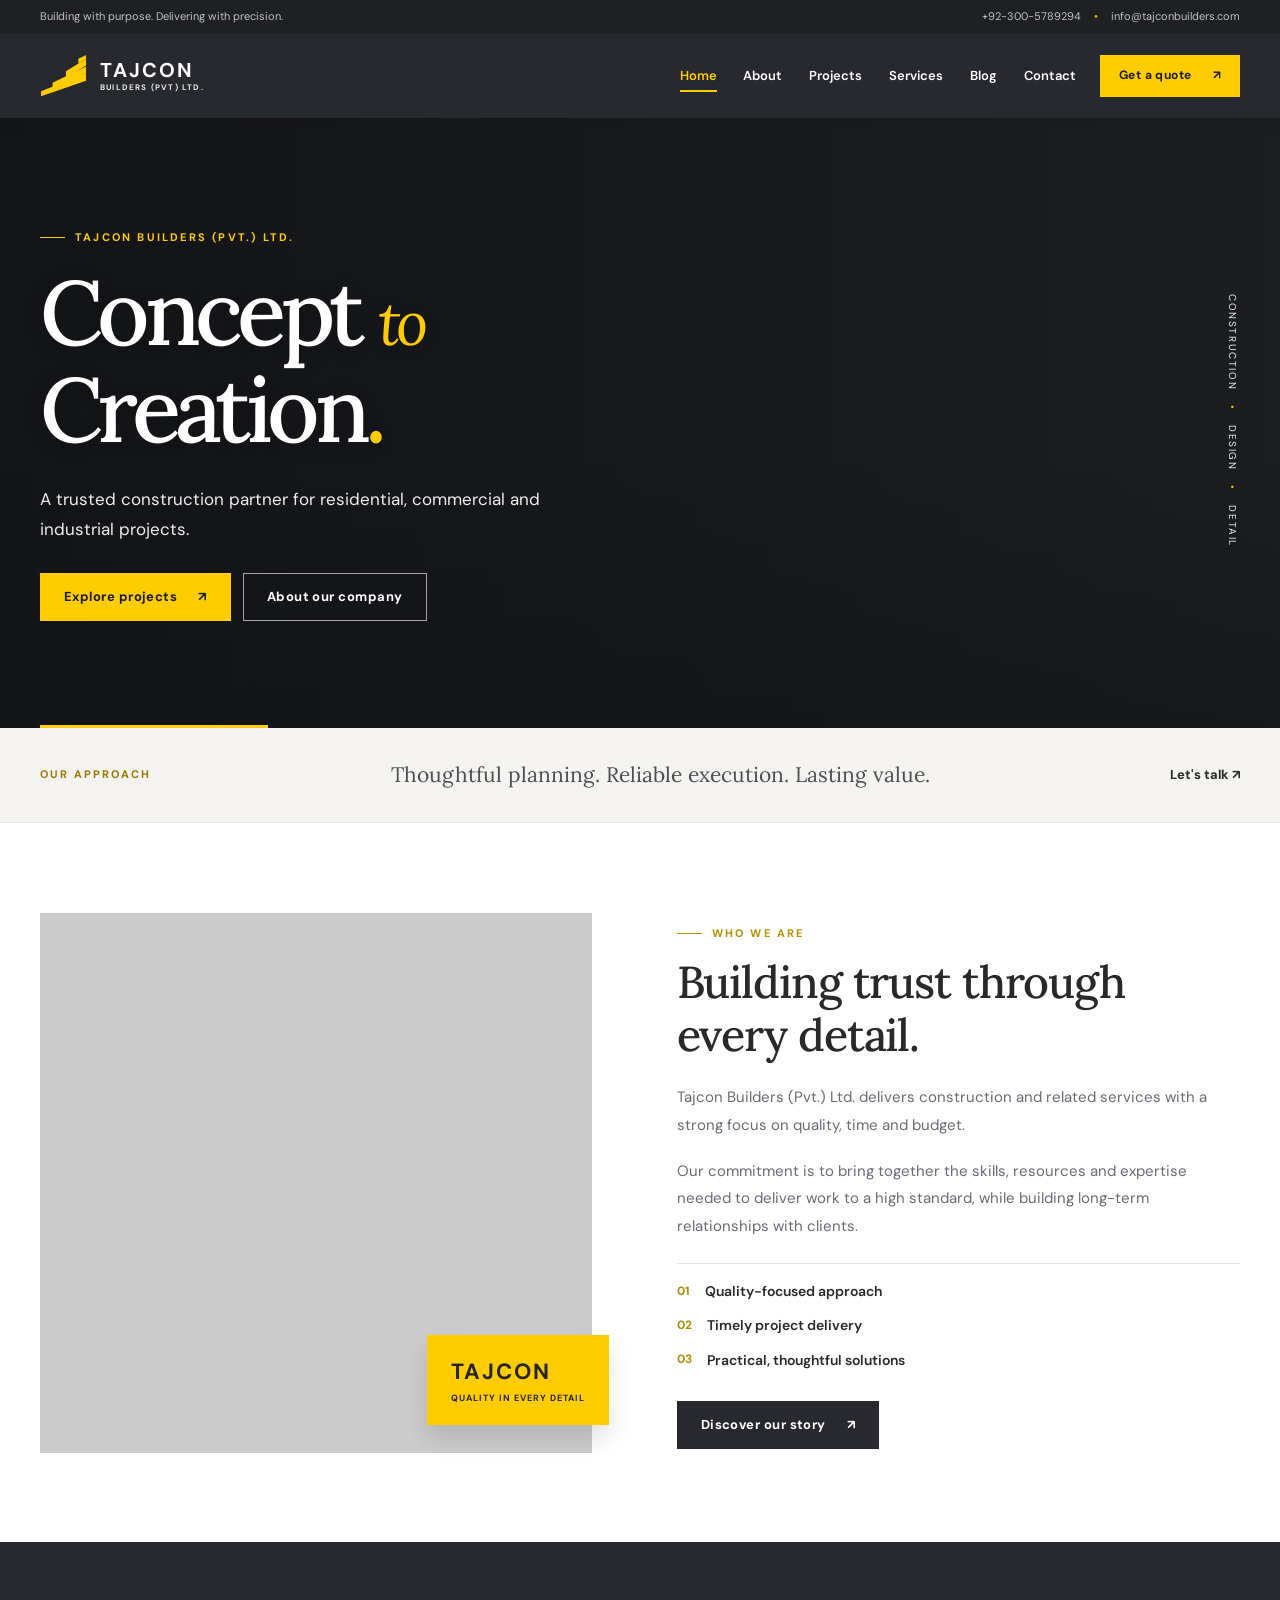
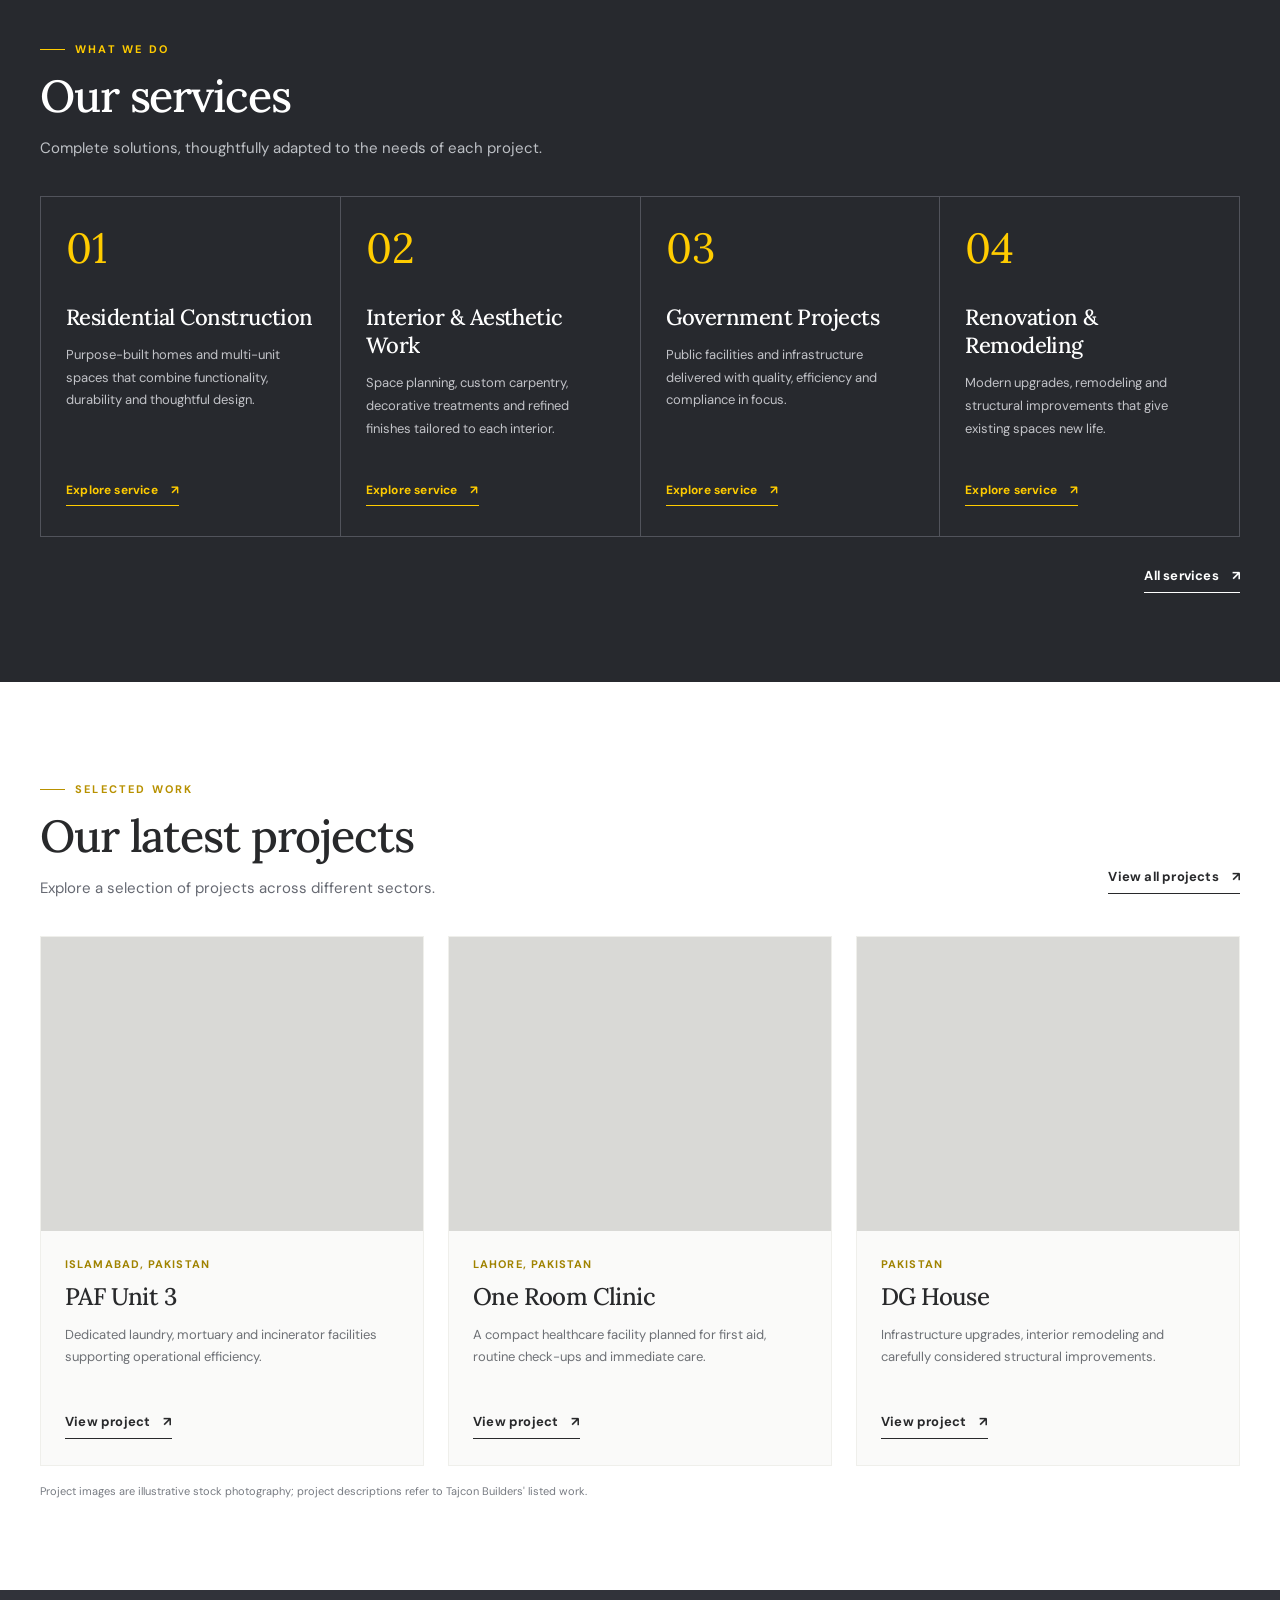
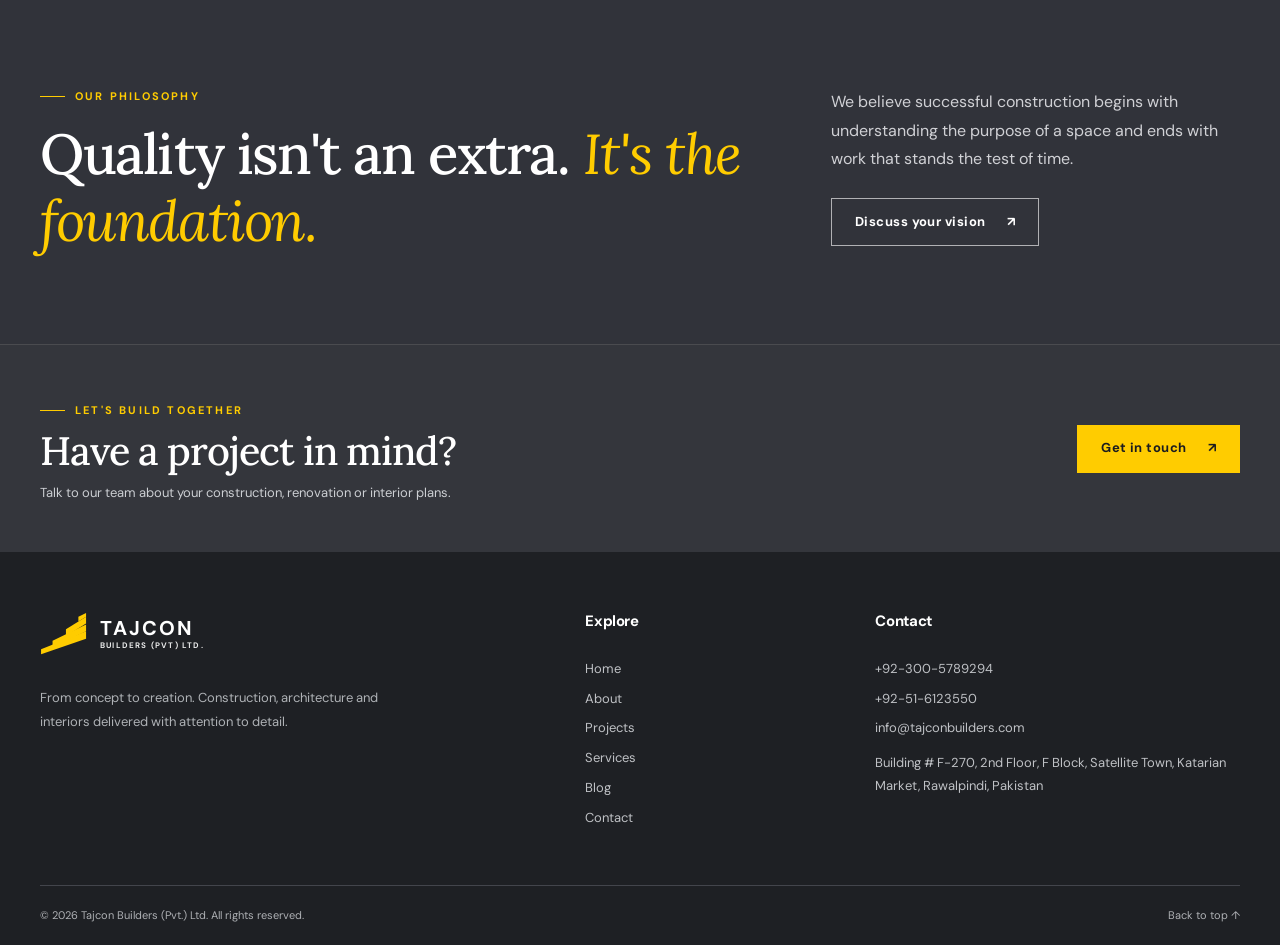
==== commit 92f4e084: "Add files via upload" ====
--- a/index.html
+++ b/index.html
@@ -1,2967 +1,14 @@
-<!doctype html>
-<html lang="en-US">
-
-<head>
-    <meta charset="UTF-8">
-    <meta name="viewport" content="width=device-width, initial-scale=1">
-    <link rel="profile" href="https://gmpg.org/xfn/11">
-
-    <title>Tajcon Builders-home</title>
-    <link rel="icon" href="images/mainlogo.png" type="image/x-icon">
-    <meta name='robots' content='noindex, nofollow' />
-    <style>
-        img:is([sizes="auto" i], [sizes^="auto," i]) {
-            contain-intrinsic-size: 3000px 1500px
-        }
-    </style>
-    <link rel='dns-prefetch' href='//fonts.googleapis.com' />
-    <link rel="alternate" type="application/rss+xml" title="Archly &raquo; Feed" href="https://archly.themejunction.net/feed/" />
-    <link rel="alternate" type="application/rss+xml" title="Archly &raquo; Comments Feed"  />
-    <link rel="preconnect" href="https://fonts.googleapis.com">
-<link rel="preconnect" href="https://fonts.gstatic.com" crossorigin>
-<link href="https://fonts.googleapis.com/css2?family=Montserrat:ital,wght@0,100..900;1,100..900&display=swap" rel="stylesheet">
-    <!-- <script>
-        window._wpemojiSettings = {
-            "baseUrl": "https:\/\/s.w.org\/images\/core\/emoji\/15.0.3\/72x72\/",
-            "ext": ".png",
-            "svgUrl": "https:\/\/s.w.org\/images\/core\/emoji\/15.0.3\/svg\/",
-            "svgExt": ".svg",
-            "source": {
-                "concatemoji": "https:\/\/archly.themejunction.net\/wp-includes\/js\/wp-emoji-release.min.js?ver=6.7.1"
-            }
-        };
-        /*! This file is auto-generated */
-        ! function(i, n) {
-            var o, s, e;
-
-            function c(e) {
-                try {
-                    var t = {
-                        supportTests: e,
-                        timestamp: (new Date).valueOf()
-                    };
-                    sessionStorage.setItem(o, JSON.stringify(t))
-                } catch (e) {}
-            }
-
-            function p(e, t, n) {
-                e.clearRect(0, 0, e.canvas.width, e.canvas.height), e.fillText(t, 0, 0);
-                var t = new Uint32Array(e.getImageData(0, 0, e.canvas.width, e.canvas.height).data),
-                    r = (e.clearRect(0, 0, e.canvas.width, e.canvas.height), e.fillText(n, 0, 0), new Uint32Array(e.getImageData(0, 0, e.canvas.width, e.canvas.height).data));
-                return t.every(function(e, t) {
-                    return e === r[t]
-                })
-            }
-
-            function u(e, t, n) {
-                switch (t) {
-                    case "flag":
-                        return n(e, "\ud83c\udff3\ufe0f\u200d\u26a7\ufe0f", "\ud83c\udff3\ufe0f\u200b\u26a7\ufe0f") ? !1 : !n(e, "\ud83c\uddfa\ud83c\uddf3", "\ud83c\uddfa\u200b\ud83c\uddf3") && !n(e, "\ud83c\udff4\udb40\udc67\udb40\udc62\udb40\udc65\udb40\udc6e\udb40\udc67\udb40\udc7f", "\ud83c\udff4\u200b\udb40\udc67\u200b\udb40\udc62\u200b\udb40\udc65\u200b\udb40\udc6e\u200b\udb40\udc67\u200b\udb40\udc7f");
-                    case "emoji":
-                        return !n(e, "\ud83d\udc26\u200d\u2b1b", "\ud83d\udc26\u200b\u2b1b")
-                }
-                return !1
-            }
-
-            function f(e, t, n) {
-                var r = "undefined" != typeof WorkerGlobalScope && self instanceof WorkerGlobalScope ? new OffscreenCanvas(300, 150) : i.createElement("canvas"),
-                    a = r.getContext("2d", {
-                        willReadFrequently: !0
-                    }),
-                    o = (a.textBaseline = "top", a.font = "600 32px Arial", {});
-                return e.forEach(function(e) {
-                    o[e] = t(a, e, n)
-                }), o
-            }
-
-            function t(e) {
-                var t = i.createElement("script");
-                t.src = e, t.defer = !0, i.head.appendChild(t)
-            }
-            "undefined" != typeof Promise && (o = "wpEmojiSettingsSupports", s = ["flag", "emoji"], n.supports = {
-                everything: !0,
-                everythingExceptFlag: !0
-            }, e = new Promise(function(e) {
-                i.addEventListener("DOMContentLoaded", e, {
-                    once: !0
-                })
-            }), new Promise(function(t) {
-                var n = function() {
-                    try {
-                        var e = JSON.parse(sessionStorage.getItem(o));
-                        if ("object" == typeof e && "number" == typeof e.timestamp && (new Date).valueOf() < e.timestamp + 604800 && "object" == typeof e.supportTests) return e.supportTests
-                    } catch (e) {}
-                    return null
-                }();
-                if (!n) {
-                    if ("undefined" != typeof Worker && "undefined" != typeof OffscreenCanvas && "undefined" != typeof URL && URL.createObjectURL && "undefined" != typeof Blob) try {
-                        var e = "postMessage(" + f.toString() + "(" + [JSON.stringify(s), u.toString(), p.toString()].join(",") + "));",
-                            r = new Blob([e], {
-                                type: "text/javascript"
-                            }),
-                            a = new Worker(URL.createObjectURL(r), {
-                                name: "wpTestEmojiSupports"
-                            });
-                        return void(a.onmessage = function(e) {
-                            c(n = e.data), a.terminate(), t(n)
-                        })
-                    } catch (e) {}
-                    c(n = f(s, u, p))
-                }
-                t(n)
-            }).then(function(e) {
-                for (var t in e) n.supports[t] = e[t], n.supports.everything = n.supports.everything && n.supports[t], "flag" !== t && (n.supports.everythingExceptFlag = n.supports.everythingExceptFlag && n.supports[t]);
-                n.supports.everythingExceptFlag = n.supports.everythingExceptFlag && !n.supports.flag, n.DOMReady = !1, n.readyCallback = function() {
-                    n.DOMReady = !0
-                }
-            }).then(function() {
-                return e
-            }).then(function() {
-                var e;
-                n.supports.everything || (n.readyCallback(), (e = n.source || {}).concatemoji ? t(e.concatemoji) : e.wpemoji && e.twemoji && (t(e.twemoji), t(e.wpemoji)))
-            }))
-        }((window, document), window._wpemojiSettings);
-    </script> -->
-    <style id='wp-emoji-styles-inline-css'>
-        img.wp-smiley,
-        img.emoji {
-            display: inline !important;
-            border: none !important;
-            box-shadow: none !important;
-            height: 1em !important;
-            width: 1em !important;
-            margin: 0 0.07em !important;
-            vertical-align: -0.1em !important;
-            background: none !important;
-            padding: 0 !important;
-        }
-    </style>
-    <style id='classic-theme-styles-inline-css'>
-        /*! This file is auto-generated */
-
-        .wp-block-button__link {
-            color: #000000;
-            background-color: #ffffff;
-            border-radius: 9999px;
-            box-shadow: none;
-            text-decoration: none;
-            padding: calc(.667em + 2px) calc(1.333em + 2px);
-            font-size: 1.125em
-        }
-
-        .wp-block-file__button {
-            background: #32373c;
-            color: #fff;
-            text-decoration: none
-        }
-    </style>
-    <style id='global-styles-inline-css'>
-        :root {
-            --wp--preset--aspect-ratio--square: 1;
-            --wp--preset--aspect-ratio--4-3: 4/3;
-            --wp--preset--aspect-ratio--3-4: 3/4;
-            --wp--preset--aspect-ratio--3-2: 3/2;
-            --wp--preset--aspect-ratio--2-3: 2/3;
-            --wp--preset--aspect-ratio--16-9: 16/9;
-            --wp--preset--aspect-ratio--9-16: 9/16;
-            --wp--preset--color--black: #000000;
-            --wp--preset--color--cyan-bluish-gray: #abb8c3;
-            --wp--preset--color--white: #ffffff;
-            --wp--preset--color--pale-pink: #f78da7;
-            --wp--preset--color--vivid-red: #cf2e2e;
-            --wp--preset--color--luminous-vivid-orange: #ff6900;
-            --wp--preset--color--luminous-vivid-amber: #fcb900;
-            --wp--preset--color--light-green-cyan: #7bdcb5;
-            --wp--preset--color--vivid-green-cyan: #00d084;
-            --wp--preset--color--pale-cyan-blue: #8ed1fc;
-            --wp--preset--color--vivid-cyan-blue: #0693e3;
-            --wp--preset--color--vivid-purple: #9b51e0;
-            --wp--preset--gradient--vivid-cyan-blue-to-vivid-purple: linear-gradient(135deg, rgba(6, 147, 227, 1) 0%, rgb(155, 81, 224) 100%);
-            --wp--preset--gradient--light-green-cyan-to-vivid-green-cyan: linear-gradient(135deg, rgb(122, 220, 180) 0%, rgb(0, 208, 130) 100%);
-            --wp--preset--gradient--luminous-vivid-amber-to-luminous-vivid-orange: linear-gradient(135deg, rgba(252, 185, 0, 1) 0%, rgba(255, 105, 0, 1) 100%);
-            --wp--preset--gradient--luminous-vivid-orange-to-vivid-red: linear-gradient(135deg, rgba(255, 105, 0, 1) 0%, rgb(207, 46, 46) 100%);
-            --wp--preset--gradient--very-light-gray-to-cyan-bluish-gray: linear-gradient(135deg, rgb(238, 238, 238) 0%, rgb(169, 184, 195) 100%);
-            --wp--preset--gradient--cool-to-warm-spectrum: linear-gradient(135deg, rgb(74, 234, 220) 0%, rgb(151, 120, 209) 20%, rgb(207, 42, 186) 40%, rgb(238, 44, 130) 60%, rgb(251, 105, 98) 80%, rgb(254, 248, 76) 100%);
-            --wp--preset--gradient--blush-light-purple: linear-gradient(135deg, rgb(255, 206, 236) 0%, rgb(152, 150, 240) 100%);
-            --wp--preset--gradient--blush-bordeaux: linear-gradient(135deg, rgb(254, 205, 165) 0%, rgb(254, 45, 45) 50%, rgb(107, 0, 62) 100%);
-            --wp--preset--gradient--luminous-dusk: linear-gradient(135deg, rgb(255, 203, 112) 0%, rgb(199, 81, 192) 50%, rgb(65, 88, 208) 100%);
-            --wp--preset--gradient--pale-ocean: linear-gradient(135deg, rgb(255, 245, 203) 0%, rgb(182, 227, 212) 50%, rgb(51, 167, 181) 100%);
-            --wp--preset--gradient--electric-grass: linear-gradient(135deg, rgb(202, 248, 128) 0%, rgb(113, 206, 126) 100%);
-            --wp--preset--gradient--midnight: linear-gradient(135deg, rgb(2, 3, 129) 0%, rgb(40, 116, 252) 100%);
-            --wp--preset--font-size--small: 13px;
-            --wp--preset--font-size--medium: 20px;
-            --wp--preset--font-size--large: 36px;
-            --wp--preset--font-size--x-large: 42px;
-            --wp--preset--spacing--20: 0.44rem;
-            --wp--preset--spacing--30: 0.67rem;
-            --wp--preset--spacing--40: 1rem;
-            --wp--preset--spacing--50: 1.5rem;
-            --wp--preset--spacing--60: 2.25rem;
-            --wp--preset--spacing--70: 3.38rem;
-            --wp--preset--spacing--80: 5.06rem;
-            --wp--preset--shadow--natural: 6px 6px 9px rgba(0, 0, 0, 0.2);
-            --wp--preset--shadow--deep: 12px 12px 50px rgba(0, 0, 0, 0.4);
-            --wp--preset--shadow--sharp: 6px 6px 0px rgba(0, 0, 0, 0.2);
-            --wp--preset--shadow--outlined: 6px 6px 0px -3px rgba(255, 255, 255, 1), 6px 6px rgba(0, 0, 0, 1);
-            --wp--preset--shadow--crisp: 6px 6px 0px rgba(0, 0, 0, 1);
-        }
-
-        :where(.is-layout-flex) {
-            gap: 0.5em;
-        }
-
-        :where(.is-layout-grid) {
-            gap: 0.5em;
-        }
-
-        body .is-layout-flex {
-            display: flex;
-        }
-
-        .is-layout-flex {
-            flex-wrap: wrap;
-            align-items: center;
-        }
-
-        .is-layout-flex> :is(*, div) {
-            margin: 0;
-        }
-
-        body .is-layout-grid {
-            display: grid;
-        }
-
-        .is-layout-grid> :is(*, div) {
-            margin: 0;
-        }
-
-        :where(.wp-block-columns.is-layout-flex) {
-            gap: 2em;
-        }
-
-        :where(.wp-block-columns.is-layout-grid) {
-            gap: 2em;
-        }
-
-        :where(.wp-block-post-template.is-layout-flex) {
-            gap: 1.25em;
-        }
-
-        :where(.wp-block-post-template.is-layout-grid) {
-            gap: 1.25em;
-        }
-
-        .has-black-color {
-            color: var(--wp--preset--color--black) !important;
-        }
-
-        .has-cyan-bluish-gray-color {
-            color: var(--wp--preset--color--cyan-bluish-gray) !important;
-        }
-
-        .has-white-color {
-            color: var(--wp--preset--color--white) !important;
-        }
-
-        .has-pale-pink-color {
-            color: var(--wp--preset--color--pale-pink) !important;
-        }
-
-        .has-vivid-red-color {
-            color: var(--wp--preset--color--vivid-red) !important;
-        }
-
-        .has-luminous-vivid-orange-color {
-            color: var(--wp--preset--color--luminous-vivid-orange) !important;
-        }
-
-        .has-luminous-vivid-amber-color {
-            color: var(--wp--preset--color--luminous-vivid-amber) !important;
-        }
-
-        .has-light-green-cyan-color {
-            color: var(--wp--preset--color--light-green-cyan) !important;
-        }
-
-        .has-vivid-green-cyan-color {
-            color: var(--wp--preset--color--vivid-green-cyan) !important;
-        }
-
-        .has-pale-cyan-blue-color {
-            color: var(--wp--preset--color--pale-cyan-blue) !important;
-        }
-
-        .has-vivid-cyan-blue-color {
-            color: var(--wp--preset--color--vivid-cyan-blue) !important;
-        }
-
-        .has-vivid-purple-color {
-            color: var(--wp--preset--color--vivid-purple) !important;
-        }
-
-        .has-black-background-color {
-            background-color: var(--wp--preset--color--black) !important;
-        }
-
-        .has-cyan-bluish-gray-background-color {
-            background-color: var(--wp--preset--color--cyan-bluish-gray) !important;
-        }
-
-        .has-white-background-color {
-            background-color: var(--wp--preset--color--white) !important;
-        }
-
-        .has-pale-pink-background-color {
-            background-color: var(--wp--preset--color--pale-pink) !important;
-        }
-
-        .has-vivid-red-background-color {
-            background-color: var(--wp--preset--color--vivid-red) !important;
-        }
-
-        .has-luminous-vivid-orange-background-color {
-            background-color: var(--wp--preset--color--luminous-vivid-orange) !important;
-        }
-
-        .has-luminous-vivid-amber-background-color {
-            background-color: var(--wp--preset--color--luminous-vivid-amber) !important;
-        }
-
-        .has-light-green-cyan-background-color {
-            background-color: var(--wp--preset--color--light-green-cyan) !important;
-        }
-
-        .has-vivid-green-cyan-background-color {
-            background-color: var(--wp--preset--color--vivid-green-cyan) !important;
-        }
-
-        .has-pale-cyan-blue-background-color {
-            background-color: var(--wp--preset--color--pale-cyan-blue) !important;
-        }
-
-        .has-vivid-cyan-blue-background-color {
-            background-color: var(--wp--preset--color--vivid-cyan-blue) !important;
-        }
-
-        .has-vivid-purple-background-color {
-            background-color: var(--wp--preset--color--vivid-purple) !important;
-        }
-
-        .has-black-border-color {
-            border-color: var(--wp--preset--color--black) !important;
-        }
-
-        .has-cyan-bluish-gray-border-color {
-            border-color: var(--wp--preset--color--cyan-bluish-gray) !important;
-        }
-
-        .has-white-border-color {
-            border-color: var(--wp--preset--color--white) !important;
-        }
-
-        .has-pale-pink-border-color {
-            border-color: var(--wp--preset--color--pale-pink) !important;
-        }
-
-        .has-vivid-red-border-color {
-            border-color: var(--wp--preset--color--vivid-red) !important;
-        }
-
-        .has-luminous-vivid-orange-border-color {
-            border-color: var(--wp--preset--color--luminous-vivid-orange) !important;
-        }
-
-        .has-luminous-vivid-amber-border-color {
-            border-color: var(--wp--preset--color--luminous-vivid-amber) !important;
-        }
-
-        .has-light-green-cyan-border-color {
-            border-color: var(--wp--preset--color--light-green-cyan) !important;
-        }
-
-        .has-vivid-green-cyan-border-color {
-            border-color: var(--wp--preset--color--vivid-green-cyan) !important;
-        }
-
-        .has-pale-cyan-blue-border-color {
-            border-color: var(--wp--preset--color--pale-cyan-blue) !important;
-        }
-
-        .has-vivid-cyan-blue-border-color {
-            border-color: var(--wp--preset--color--vivid-cyan-blue) !important;
-        }
-
-        .has-vivid-purple-border-color {
-            border-color: var(--wp--preset--color--vivid-purple) !important;
-        }
-
-        .has-vivid-cyan-blue-to-vivid-purple-gradient-background {
-            background: var(--wp--preset--gradient--vivid-cyan-blue-to-vivid-purple) !important;
-        }
-
-        .has-light-green-cyan-to-vivid-green-cyan-gradient-background {
-            background: var(--wp--preset--gradient--light-green-cyan-to-vivid-green-cyan) !important;
-        }
-
-        .has-luminous-vivid-amber-to-luminous-vivid-orange-gradient-background {
-            background: var(--wp--preset--gradient--luminous-vivid-amber-to-luminous-vivid-orange) !important;
-        }
-
-        .has-luminous-vivid-orange-to-vivid-red-gradient-background {
-            background: var(--wp--preset--gradient--luminous-vivid-orange-to-vivid-red) !important;
-        }
-
-        .has-very-light-gray-to-cyan-bluish-gray-gradient-background {
-            background: var(--wp--preset--gradient--very-light-gray-to-cyan-bluish-gray) !important;
-        }
-
-        .has-cool-to-warm-spectrum-gradient-background {
-            background: var(--wp--preset--gradient--cool-to-warm-spectrum) !important;
-        }
-
-        .has-blush-light-purple-gradient-background {
-            background: var(--wp--preset--gradient--blush-light-purple) !important;
-        }
-
-        .has-blush-bordeaux-gradient-background {
-            background: var(--wp--preset--gradient--blush-bordeaux) !important;
-        }
-
-        .has-luminous-dusk-gradient-background {
-            background: var(--wp--preset--gradient--luminous-dusk) !important;
-        }
-
-        .has-pale-ocean-gradient-background {
-            background: var(--wp--preset--gradient--pale-ocean) !important;
-        }
-
-        .has-electric-grass-gradient-background {
-            background: var(--wp--preset--gradient--electric-grass) !important;
-        }
-
-        .has-midnight-gradient-background {
-            background: var(--wp--preset--gradient--midnight) !important;
-        }
-
-        .has-small-font-size {
-            font-size: var(--wp--preset--font-size--small) !important;
-        }
-
-        .has-medium-font-size {
-            font-size: var(--wp--preset--font-size--medium) !important;
-        }
-
-        .has-large-font-size {
-            font-size: var(--wp--preset--font-size--large) !important;
-        }
-
-        .has-x-large-font-size {
-            font-size: var(--wp--preset--font-size--x-large) !important;
-        }
-
-        :where(.wp-block-post-template.is-layout-flex) {
-            gap: 1.25em;
-        }
-
-        :where(.wp-block-post-template.is-layout-grid) {
-            gap: 1.25em;
-        }
-
-        :where(.wp-block-columns.is-layout-flex) {
-            gap: 2em;
-        }
-
-        :where(.wp-block-columns.is-layout-grid) {
-            gap: 2em;
-        }
-
-        :root :where(.wp-block-pullquote) {
-            font-size: 1.5em;
-            line-height: 1.6;
-        }
-    </style>
-    <link rel='stylesheet' id='contact-form-7-css' href='https://archly.themejunction.net/wp-content/plugins/contact-form-7/includes/css/styles.css?ver=6.0.3' media='all' />
-    <link rel='stylesheet' id='tjcore-style-css' href='https://archly.themejunction.net/wp-content/plugins/tj-archly-core/assets/css/tjcore.css?ver=1.0.2' media='all' />
-    <link rel='stylesheet' id='archly-google-fonts-css' href='//fonts.googleapis.com/css?family=Lora%3Aital%2Cwght%400%2C100%3B0%2C200%3B0%2C300%3B0%2C400%3B0%2C500%3B0%2C600%3B0%2C700%3B1%2C100%3B1%2C200%3B1%2C300%3B1%2C400%3B1%2C500%3B1%2C600%3B1%2C700%26display%3Dswap%7CDM+Sans%3Aital%2Cwght%400%2C100%3B0%2C200%3B0%2C300%3B0%2C400%3B0%2C500%3B0%2C600%3B0%2C700%3B0%2C800%3B0%2C900%3B1%2C100%3B1%2C200%3B1%2C300%3B1%2C400%3B1%2C500%3B1%2C600%3B1%2C700%3B1%2C800%3B1%2C900%26display%3Dswap&#038;subset=latin%2Clatin-ext'
-        media='all' />
-    <link rel='stylesheet' id='bootstrap-css' href='https://archly.themejunction.net/wp-content/themes/archly/assets/css/bootstrap.min.css?ver=6.7.1' media='all' />
-    <link rel='stylesheet' id='font-awesome-pro-css' href='https://archly.themejunction.net/wp-content/themes/archly/assets/css/font-awesome-pro.min.css?ver=6.7.1' media='all' />
-    <link rel='stylesheet' id='archly-icons-css' href='https://archly.themejunction.net/wp-content/themes/archly/assets/css/archly-icons.css?ver=6.7.1' media='all' />
-    <link rel='stylesheet' id='animate-css' href='https://archly.themejunction.net/wp-content/themes/archly/assets/css/animate.min.css?ver=6.7.1' media='all' />
-    <link rel='stylesheet' id='nice-select-css' href='https://archly.themejunction.net/wp-content/themes/archly/assets/css/nice-select.css?ver=6.7.1' media='all' />
-    <link rel='stylesheet' id='back-to-top-css' href='https://archly.themejunction.net/wp-content/themes/archly/assets/css/back-to-top.css?ver=6.7.1' media='all' />
-    <link rel='stylesheet' id='meanmenu-css' href='https://archly.themejunction.net/wp-content/themes/archly/assets/css/meanmenu.css?ver=6.7.1' media='all' />
-    <link rel='stylesheet' id='archly-swiper-css' href='https://archly.themejunction.net/wp-content/themes/archly/assets/css/swiper.min.css?ver=6.7.1' media='all' />
-    <link rel='stylesheet' id='owl-carousel-css' href='https://archly.themejunction.net/wp-content/themes/archly/assets/css/owl.carousel.css?ver=6.7.1' media='all' />
-    <link rel='stylesheet' id='magnific-popup-css' href='https://archly.themejunction.net/wp-content/themes/archly/assets/css/magnific-popup.css?ver=6.7.1' media='all' />
-    <link rel='stylesheet' id='odometer-css' href='https://archly.themejunction.net/wp-content/themes/archly/assets/css/odometer.min.css?ver=6.7.1' media='all' />
-    <!-- <link rel='stylesheet' id='archly-core-css' href='https://archly.themejunction.net/wp-content/themes/archly/assets/css/archly-core.css?ver=1.0.2' media='all' /> -->
-     <link rel='stylesheet' id='archly-core-css' href='bb.css'>
-    <link rel='stylesheet' id='archly-unit-css' href='https://archly.themejunction.net/wp-content/themes/archly/assets/css/archly-unit.css?ver=1.0.2' media='all' />
-    <link rel='stylesheet' id='archly-custom-css' href='https://archly.themejunction.net/wp-content/themes/archly/assets/css/archly-custom.css?ver=1.0.2' media='all' />
-    <link rel='stylesheet' id='archly-style-css' href='https://archly.themejunction.net/wp-content/themes/archly-child/style.css?ver=1.0.2' media='all' />
-    <link rel='stylesheet' id='elementor-icons-css' href='https://archly.themejunction.net/wp-content/plugins/elementor/assets/lib/eicons/css/elementor-icons.min.css?ver=5.34.0' media='all' />
-    <link rel='stylesheet' id='elementor-frontend-css' href='https://archly.themejunction.net/wp-content/uploads/elementor/css/custom-frontend.min.css?ver=1737280269' media='all' />
-    <link rel='stylesheet' id='elementor-post-7-css' href='https://archly.themejunction.net/wp-content/uploads/elementor/css/post-7.css?ver=1737280269' media='all' />
-    <link rel='stylesheet' id='font-awesome-5-all-css' href='https://archly.themejunction.net/wp-content/plugins/elementor/assets/lib/font-awesome/css/all.min.css?ver=3.26.5' media='all' />
-    <link rel='stylesheet' id='font-awesome-4-shim-css' href='https://archly.themejunction.net/wp-content/plugins/elementor/assets/lib/font-awesome/css/v4-shims.min.css?ver=3.26.5' media='all' />
-    <link rel='stylesheet' id='widget-image-css' href='https://archly.themejunction.net/wp-content/plugins/elementor/assets/css/widget-image.min.css?ver=3.26.5' media='all' />
-    <link rel='stylesheet' id='widget-google_maps-css' href='https://archly.themejunction.net/wp-content/plugins/elementor/assets/css/widget-google_maps.min.css?ver=3.26.5' media='all' />
-    <link rel='stylesheet' id='elementor-post-24-css' href='https://archly.themejunction.net/wp-content/uploads/elementor/css/post-24.css?ver=1737288667' media='all' />
-    <link rel='stylesheet' id='parent-style-css' href='https://archly.themejunction.net/wp-content/themes/archly-child/style.css?ver=6.7.1' media='all' />
-    <link rel='stylesheet' id='child-style-css' href='https://archly.themejunction.net/wp-content/themes/archly-child/style.css?ver=6.7.1' media='all' />
-    <link rel='stylesheet' id='google-fonts-1-css' href='https://fonts.googleapis.com/css?family=Roboto%3A100%2C100italic%2C200%2C200italic%2C300%2C300italic%2C400%2C400italic%2C500%2C500italic%2C600%2C600italic%2C700%2C700italic%2C800%2C800italic%2C900%2C900italic%7CRoboto+Slab%3A100%2C100italic%2C200%2C200italic%2C300%2C300italic%2C400%2C400italic%2C500%2C500italic%2C600%2C600italic%2C700%2C700italic%2C800%2C800italic%2C900%2C900italic&#038;display=swap&#038;ver=6.7.1'
-        media='all' />
-    <link rel='stylesheet' id='elementor-icons-shared-0-css' href='https://archly.themejunction.net/wp-content/plugins/elementor/assets/lib/font-awesome/css/fontawesome.min.css?ver=5.15.3' media='all' />
-    <link rel='stylesheet' id='elementor-icons-fa-brands-css' href='https://archly.themejunction.net/wp-content/plugins/elementor/assets/lib/font-awesome/css/brands.min.css?ver=5.15.3' media='all' />
-    <link rel='stylesheet' id='elementor-icons-tj-archly-icons-css' href='https://archly.themejunction.net/wp-content/plugins/tj-archly-core/./inc/icons/archly-icons/css/archly-icons.css?ver=1.0.0' media='all' />
-    <link rel="preconnect" href="https://fonts.gstatic.com/" crossorigin>
-    <script src="https://archly.themejunction.net/wp-includes/js/jquery/jquery.min.js?ver=3.7.1" id="jquery-core-js"></script>
-    <script src="https://archly.themejunction.net/wp-includes/js/jquery/jquery-migrate.min.js?ver=3.4.1" id="jquery-migrate-js"></script>
-    <script src="https://archly.themejunction.net/wp-content/plugins/elementor/assets/lib/font-awesome/js/v4-shims.min.js?ver=3.26.5" id="font-awesome-4-shim-js"></script>
-    <link rel="https://api.w.org/" href="https://archly.themejunction.net/wp-json/" />
-    <link rel="alternate" title="JSON" type="application/json" href="https://archly.themejunction.net/wp-json/wp/v2/pages/24" />
-    <link rel="EditURI" type="application/rsd+xml" title="RSD" href="https://archly.themejunction.net/xmlrpc.php?rsd" />
-    <meta name="generator" content="WordPress 6.7.1" />
-    <link rel="canonical" href="https://archly.themejunction.net/home-02/" />
-    <link rel='shortlink' href='https://archly.themejunction.net/?p=24' />
-    
-    <link rel="stylesheet" href="https://cdnjs.cloudflare.com/ajax/libs/font-awesome/6.7.2/css/all.min.css" integrity="sha512-Evv84Mr4kqVGRNSgIGL/F/aIDqQb7xQ2vcrdIwxfjThSH8CSR7PBEakCr51Ck+w+/U6swU2Im1vVX0SVk9ABhg==" crossorigin="anonymous" referrerpolicy="no-referrer" />
-    
-    <link rel="alternate" title="oEmbed (JSON)" type="application/json+oembed" href="https://archly.themejunction.net/wp-json/oembed/1.0/embed?url=https%3A%2F%2Farchly.themejunction.net%2Fhome-02%2F" />
-    <link rel="alternate" title="oEmbed (XML)" type="text/xml+oembed" href="https://archly.themejunction.net/wp-json/oembed/1.0/embed?url=https%3A%2F%2Farchly.themejunction.net%2Fhome-02%2F&#038;format=xml" />
-    <meta name="generator" content="Elementor 3.26.5; features: additional_custom_breakpoints, e_element_cache; settings: css_print_method-external, google_font-enabled, font_display-swap">
-    <style id="kirki-inline-styles">
-        :root {
-            --tj-ff-body: DM Sans;
-            --tj-fs-body: 16px;
-            --tj-ff-heading: Montserrat;
-            --tj-color-text-body: #a49ea0;
-            --tj-color-theme-primary: #ffcc00;
-            --tj-color-theme-secondary: #221c1c;
-            --tj-color-heading-primary: #ffffff;
-        }
-        a.nav-links{
-            color: #000000;
-        }
-
-        body {
-            line-height: 1.6;
-        }
-
-        @media (max-width: 767px) {
-            .site-logo .primary_logo {
-                max-width: 500px;
-            }
-            .site-logo .primary_logo img {
-                height: auto;
-            }
-            .site-logo .secondary_logo {
-                max-width: 120px;
-            }
-            .site-logo .secondary_logo img {
-                height: auto;
-            }
-            .hamburger_logo .mobile_logo {
-                max-width: 140px;
-            }
-            .hamburger_logo .mobile_logo img {
-                height: auto;
-            }
-            .search_wrapper .search_top .search_logo {
-                max-width: 150px;
-            }
-            .search_wrapper .search_top .search_logo img {
-                height: auto;
-            }
-            .offcanvas-area .offcanvas-wrapper .side-infos .side-logo {
-                max-width: 150px;
-            }
-            .offcanvas-area .offcanvas-wrapper .side-infos .side-logo img {
-                height: auto;
-            }
-            .top-content-area .footer-logo {
-                max-width: 200px;
-            }
-            .top-content-area .footer-logo img {
-                height: auto;
-            }
-        }
-
-        @media (min-width: 768px) and (max-width: 991px) {
-            .site-logo .primary_logo {
-                max-width: 200px;
-            }
-            .site-logo .primary_logo img {
-                height: auto;
-            }
-            .site-logo .secondary_logo {
-                max-width: 140px;
-            }
-            .site-logo .secondary_logo img {
-                height: auto;
-            }
-            .hamburger_logo .mobile_logo {
-                max-width: 140px;
-            }
-            .hamburger_logo .mobile_logo img {
-                height: auto;
-            }
-            .search_wrapper .search_top .search_logo {
-                max-width: 150px;
-            }
-            .search_wrapper .search_top .search_logo img {
-                height: auto;
-            }
-            .offcanvas-area .offcanvas-wrapper .side-infos .side-logo {
-                max-width: 150px;
-            }
-            .offcanvas-area .offcanvas-wrapper .side-infos .side-logo img {
-                height: auto;
-            }
-            .top-content-area .footer-logo {
-                max-width: 200px;
-            }
-            .top-content-area .footer-logo img {
-                height: auto;
-            }
-        }
-
-        @media (min-width: 992px) {
-            .site-logo .primary_logo {
-                max-width: 300px;
-            }
-            .site-logo .primary_logo img {
-                height: auto;
-            }
-            .site-logo .secondary_logo {
-                max-width: 150px;
-            }
-            .site-logo .secondary_logo img {
-                height: auto;
-            }
-            .hamburger_logo .mobile_logo {
-                max-width: 140px;
-            }
-            .hamburger_logo .mobile_logo img {
-                height: auto;
-            }
-            .search_wrapper .search_top .search_logo {
-                max-width: 150px;
-            }
-            .search_wrapper .search_top .search_logo img {
-                height: auto;
-            }
-            .offcanvas-area .offcanvas-wrapper .side-infos .side-logo {
-                max-width: 150px;
-            }
-            .offcanvas-area .offcanvas-wrapper .side-infos .side-logo img {
-                height: auto;
-            }
-            .top-content-area .footer-logo {
-                max-width: 200px;
-            }
-            .top-content-area .footer-logo img {
-                height: auto;
-            }
-        }
-
-        /* latin-ext */
-
-        @font-face {
-            font-family: 'DM Sans';
-            font-style: normal;
-            font-weight: 400;
-            font-display: swap;
-            src: url(https://archly.themejunction.net/wp-content/fonts/dm-sans/rP2tp2ywxg089UriI5-g4vlH9VoD8CmcqZG40F9JadbnoEwAopxRR232VGM.woff2) format('woff2');
-            unicode-range: U+0100-02BA, U+02BD-02C5, U+02C7-02CC, U+02CE-02D7, U+02DD-02FF, U+0304, U+0308, U+0329, U+1D00-1DBF, U+1E00-1E9F, U+1EF2-1EFF, U+2020, U+20A0-20AB, U+20AD-20C0, U+2113, U+2C60-2C7F, U+A720-A7FF;
-        }
-
-        /* latin */
-
-        @font-face {
-            font-family: 'DM Sans';
-            font-style: normal;
-            font-weight: 400;
-            font-display: swap;
-            src: url(https://archly.themejunction.net/wp-content/fonts/dm-sans/rP2tp2ywxg089UriI5-g4vlH9VoD8CmcqZG40F9JadbnoEwAopxRSW32.woff2) format('woff2');
-            unicode-range: U+0000-00FF, U+0131, U+0152-0153, U+02BB-02BC, U+02C6, U+02DA, U+02DC, U+0304, U+0308, U+0329, U+2000-206F, U+20AC, U+2122, U+2191, U+2193, U+2212, U+2215, U+FEFF, U+FFFD;
-        }
-
-        /* cyrillic-ext */
-
-        @font-face {
-            font-family: 'Lora';
-            font-style: normal;
-            font-weight: 500;
-            font-display: swap;
-            src: url(https://archly.themejunction.net/wp-content/fonts/lora/0QI6MX1D_JOuGQbT0gvTJPa787wsuxJMkq1umA.woff2) format('woff2');
-            unicode-range: U+0460-052F, U+1C80-1C8A, U+20B4, U+2DE0-2DFF, U+A640-A69F, U+FE2E-FE2F;
-        }
-
-        /* cyrillic */
-
-        @font-face {
-            font-family: 'Lora';
-            font-style: normal;
-            font-weight: 500;
-            font-display: swap;
-            src: url(https://archly.themejunction.net/wp-content/fonts/lora/0QI6MX1D_JOuGQbT0gvTJPa787wsuxJFkq1umA.woff2) format('woff2');
-            unicode-range: U+0301, U+0400-045F, U+0490-0491, U+04B0-04B1, U+2116;
-        }
-
-        /* math */
-
-        @font-face {
-            font-family: 'Lora';
-            font-style: normal;
-            font-weight: 500;
-            font-display: swap;
-            src: url(https://archly.themejunction.net/wp-content/fonts/lora/0QI6MX1D_JOuGQbT0gvTJPa787wsuxI9kq1umA.woff2) format('woff2');
-            unicode-range: U+0302-0303, U+0305, U+0307-0308, U+0310, U+0312, U+0315, U+031A, U+0326-0327, U+032C, U+032F-0330, U+0332-0333, U+0338, U+033A, U+0346, U+034D, U+0391-03A1, U+03A3-03A9, U+03B1-03C9, U+03D1, U+03D5-03D6, U+03F0-03F1, U+03F4-03F5, U+2016-2017, U+2034-2038, U+203C, U+2040, U+2043, U+2047, U+2050, U+2057, U+205F, U+2070-2071, U+2074-208E, U+2090-209C, U+20D0-20DC, U+20E1, U+20E5-20EF, U+2100-2112, U+2114-2115, U+2117-2121, U+2123-214F, U+2190, U+2192, U+2194-21AE, U+21B0-21E5, U+21F1-21F2, U+21F4-2211, U+2213-2214, U+2216-22FF, U+2308-230B, U+2310, U+2319, U+231C-2321, U+2336-237A, U+237C, U+2395, U+239B-23B7, U+23D0, U+23DC-23E1, U+2474-2475, U+25AF, U+25B3, U+25B7, U+25BD, U+25C1, U+25CA, U+25CC, U+25FB, U+266D-266F, U+27C0-27FF, U+2900-2AFF, U+2B0E-2B11, U+2B30-2B4C, U+2BFE, U+3030, U+FF5B, U+FF5D, U+1D400-1D7FF, U+1EE00-1EEFF;
-        }
-
-        /* symbols */
-
-        @font-face {
-            font-family: 'Lora';
-            font-style: normal;
-            font-weight: 500;
-            font-display: swap;
-            src: url(https://archly.themejunction.net/wp-content/fonts/lora/0QI6MX1D_JOuGQbT0gvTJPa787wsuxIvkq1umA.woff2) format('woff2');
-            unicode-range: U+0001-000C, U+000E-001F, U+007F-009F, U+20DD-20E0, U+20E2-20E4, U+2150-218F, U+2190, U+2192, U+2194-2199, U+21AF, U+21E6-21F0, U+21F3, U+2218-2219, U+2299, U+22C4-22C6, U+2300-243F, U+2440-244A, U+2460-24FF, U+25A0-27BF, U+2800-28FF, U+2921-2922, U+2981, U+29BF, U+29EB, U+2B00-2BFF, U+4DC0-4DFF, U+FFF9-FFFB, U+10140-1018E, U+10190-1019C, U+101A0, U+101D0-101FD, U+102E0-102FB, U+10E60-10E7E, U+1D2C0-1D2D3, U+1D2E0-1D37F, U+1F000-1F0FF, U+1F100-1F1AD, U+1F1E6-1F1FF, U+1F30D-1F30F, U+1F315, U+1F31C, U+1F31E, U+1F320-1F32C, U+1F336, U+1F378, U+1F37D, U+1F382, U+1F393-1F39F, U+1F3A7-1F3A8, U+1F3AC-1F3AF, U+1F3C2, U+1F3C4-1F3C6, U+1F3CA-1F3CE, U+1F3D4-1F3E0, U+1F3ED, U+1F3F1-1F3F3, U+1F3F5-1F3F7, U+1F408, U+1F415, U+1F41F, U+1F426, U+1F43F, U+1F441-1F442, U+1F444, U+1F446-1F449, U+1F44C-1F44E, U+1F453, U+1F46A, U+1F47D, U+1F4A3, U+1F4B0, U+1F4B3, U+1F4B9, U+1F4BB, U+1F4BF, U+1F4C8-1F4CB, U+1F4D6, U+1F4DA, U+1F4DF, U+1F4E3-1F4E6, U+1F4EA-1F4ED, U+1F4F7, U+1F4F9-1F4FB, U+1F4FD-1F4FE, U+1F503, U+1F507-1F50B, U+1F50D, U+1F512-1F513, U+1F53E-1F54A, U+1F54F-1F5FA, U+1F610, U+1F650-1F67F, U+1F687, U+1F68D, U+1F691, U+1F694, U+1F698, U+1F6AD, U+1F6B2, U+1F6B9-1F6BA, U+1F6BC, U+1F6C6-1F6CF, U+1F6D3-1F6D7, U+1F6E0-1F6EA, U+1F6F0-1F6F3, U+1F6F7-1F6FC, U+1F700-1F7FF, U+1F800-1F80B, U+1F810-1F847, U+1F850-1F859, U+1F860-1F887, U+1F890-1F8AD, U+1F8B0-1F8BB, U+1F8C0-1F8C1, U+1F900-1F90B, U+1F93B, U+1F946, U+1F984, U+1F996, U+1F9E9, U+1FA00-1FA6F, U+1FA70-1FA7C, U+1FA80-1FA89, U+1FA8F-1FAC6, U+1FACE-1FADC, U+1FADF-1FAE9, U+1FAF0-1FAF8, U+1FB00-1FBFF;
-        }
-
-        /* vietnamese */
-
-        @font-face {
-            font-family: 'Lora';
-            font-style: normal;
-            font-weight: 500;
-            font-display: swap;
-            src: url(https://archly.themejunction.net/wp-content/fonts/lora/0QI6MX1D_JOuGQbT0gvTJPa787wsuxJOkq1umA.woff2) format('woff2');
-            unicode-range: U+0102-0103, U+0110-0111, U+0128-0129, U+0168-0169, U+01A0-01A1, U+01AF-01B0, U+0300-0301, U+0303-0304, U+0308-0309, U+0323, U+0329, U+1EA0-1EF9, U+20AB;
-        }
-
-        /* latin-ext */
-
-        @font-face {
-            font-family: 'Lora';
-            font-style: normal;
-            font-weight: 500;
-            font-display: swap;
-            src: url(https://archly.themejunction.net/wp-content/fonts/lora/0QI6MX1D_JOuGQbT0gvTJPa787wsuxJPkq1umA.woff2) format('woff2');
-            unicode-range: U+0100-02BA, U+02BD-02C5, U+02C7-02CC, U+02CE-02D7, U+02DD-02FF, U+0304, U+0308, U+0329, U+1D00-1DBF, U+1E00-1E9F, U+1EF2-1EFF, U+2020, U+20A0-20AB, U+20AD-20C0, U+2113, U+2C60-2C7F, U+A720-A7FF;
-        }
-
-        /* latin */
-
-        @font-face {
-            font-family: 'Lora';
-            font-style: normal;
-            font-weight: 500;
-            font-display: swap;
-            src: url(https://archly.themejunction.net/wp-content/fonts/lora/0QI6MX1D_JOuGQbT0gvTJPa787wsuxJBkq0.woff2) format('woff2');
-            unicode-range: U+0000-00FF, U+0131, U+0152-0153, U+02BB-02BC, U+02C6, U+02DA, U+02DC, U+0304, U+0308, U+0329, U+2000-206F, U+20AC, U+2122, U+2191, U+2193, U+2212, U+2215, U+FEFF, U+FFFD;
-        }
-
-        /* latin-ext */
-
-        @font-face {
-            font-family: 'DM Sans';
-            font-style: normal;
-            font-weight: 400;
-            font-display: swap;
-            src: url(https://archly.themejunction.net/wp-content/fonts/dm-sans/rP2tp2ywxg089UriI5-g4vlH9VoD8CmcqZG40F9JadbnoEwAopxRR232VGM.woff2) format('woff2');
-            unicode-range: U+0100-02BA, U+02BD-02C5, U+02C7-02CC, U+02CE-02D7, U+02DD-02FF, U+0304, U+0308, U+0329, U+1D00-1DBF, U+1E00-1E9F, U+1EF2-1EFF, U+2020, U+20A0-20AB, U+20AD-20C0, U+2113, U+2C60-2C7F, U+A720-A7FF;
-        }
-
-        /* latin */
-
-        @font-face {
-            font-family: 'DM Sans';
-            font-style: normal;
-            font-weight: 400;
-            font-display: swap;
-            src: url(https://archly.themejunction.net/wp-content/fonts/dm-sans/rP2tp2ywxg089UriI5-g4vlH9VoD8CmcqZG40F9JadbnoEwAopxRSW32.woff2) format('woff2');
-            unicode-range: U+0000-00FF, U+0131, U+0152-0153, U+02BB-02BC, U+02C6, U+02DA, U+02DC, U+0304, U+0308, U+0329, U+2000-206F, U+20AC, U+2122, U+2191, U+2193, U+2212, U+2215, U+FEFF, U+FFFD;
-        }
-
-        /* cyrillic-ext */
-
-        @font-face {
-            font-family: 'Lora';
-            font-style: normal;
-            font-weight: 500;
-            font-display: swap;
-            src: url(https://archly.themejunction.net/wp-content/fonts/lora/0QI6MX1D_JOuGQbT0gvTJPa787wsuxJMkq1umA.woff2) format('woff2');
-            unicode-range: U+0460-052F, U+1C80-1C8A, U+20B4, U+2DE0-2DFF, U+A640-A69F, U+FE2E-FE2F;
-        }
-
-        /* cyrillic */
-
-        @font-face {
-            font-family: 'Lora';
-            font-style: normal;
-            font-weight: 500;
-            font-display: swap;
-            src: url(https://archly.themejunction.net/wp-content/fonts/lora/0QI6MX1D_JOuGQbT0gvTJPa787wsuxJFkq1umA.woff2) format('woff2');
-            unicode-range: U+0301, U+0400-045F, U+0490-0491, U+04B0-04B1, U+2116;
-        }
-
-        /* math */
-
-        @font-face {
-            font-family: 'Lora';
-            font-style: normal;
-            font-weight: 500;
-            font-display: swap;
-            src: url(https://archly.themejunction.net/wp-content/fonts/lora/0QI6MX1D_JOuGQbT0gvTJPa787wsuxI9kq1umA.woff2) format('woff2');
-            unicode-range: U+0302-0303, U+0305, U+0307-0308, U+0310, U+0312, U+0315, U+031A, U+0326-0327, U+032C, U+032F-0330, U+0332-0333, U+0338, U+033A, U+0346, U+034D, U+0391-03A1, U+03A3-03A9, U+03B1-03C9, U+03D1, U+03D5-03D6, U+03F0-03F1, U+03F4-03F5, U+2016-2017, U+2034-2038, U+203C, U+2040, U+2043, U+2047, U+2050, U+2057, U+205F, U+2070-2071, U+2074-208E, U+2090-209C, U+20D0-20DC, U+20E1, U+20E5-20EF, U+2100-2112, U+2114-2115, U+2117-2121, U+2123-214F, U+2190, U+2192, U+2194-21AE, U+21B0-21E5, U+21F1-21F2, U+21F4-2211, U+2213-2214, U+2216-22FF, U+2308-230B, U+2310, U+2319, U+231C-2321, U+2336-237A, U+237C, U+2395, U+239B-23B7, U+23D0, U+23DC-23E1, U+2474-2475, U+25AF, U+25B3, U+25B7, U+25BD, U+25C1, U+25CA, U+25CC, U+25FB, U+266D-266F, U+27C0-27FF, U+2900-2AFF, U+2B0E-2B11, U+2B30-2B4C, U+2BFE, U+3030, U+FF5B, U+FF5D, U+1D400-1D7FF, U+1EE00-1EEFF;
-        }
-
-        /* symbols */
-
-        @font-face {
-            font-family: 'Lora';
-            font-style: normal;
-            font-weight: 500;
-            font-display: swap;
-            src: url(https://archly.themejunction.net/wp-content/fonts/lora/0QI6MX1D_JOuGQbT0gvTJPa787wsuxIvkq1umA.woff2) format('woff2');
-            unicode-range: U+0001-000C, U+000E-001F, U+007F-009F, U+20DD-20E0, U+20E2-20E4, U+2150-218F, U+2190, U+2192, U+2194-2199, U+21AF, U+21E6-21F0, U+21F3, U+2218-2219, U+2299, U+22C4-22C6, U+2300-243F, U+2440-244A, U+2460-24FF, U+25A0-27BF, U+2800-28FF, U+2921-2922, U+2981, U+29BF, U+29EB, U+2B00-2BFF, U+4DC0-4DFF, U+FFF9-FFFB, U+10140-1018E, U+10190-1019C, U+101A0, U+101D0-101FD, U+102E0-102FB, U+10E60-10E7E, U+1D2C0-1D2D3, U+1D2E0-1D37F, U+1F000-1F0FF, U+1F100-1F1AD, U+1F1E6-1F1FF, U+1F30D-1F30F, U+1F315, U+1F31C, U+1F31E, U+1F320-1F32C, U+1F336, U+1F378, U+1F37D, U+1F382, U+1F393-1F39F, U+1F3A7-1F3A8, U+1F3AC-1F3AF, U+1F3C2, U+1F3C4-1F3C6, U+1F3CA-1F3CE, U+1F3D4-1F3E0, U+1F3ED, U+1F3F1-1F3F3, U+1F3F5-1F3F7, U+1F408, U+1F415, U+1F41F, U+1F426, U+1F43F, U+1F441-1F442, U+1F444, U+1F446-1F449, U+1F44C-1F44E, U+1F453, U+1F46A, U+1F47D, U+1F4A3, U+1F4B0, U+1F4B3, U+1F4B9, U+1F4BB, U+1F4BF, U+1F4C8-1F4CB, U+1F4D6, U+1F4DA, U+1F4DF, U+1F4E3-1F4E6, U+1F4EA-1F4ED, U+1F4F7, U+1F4F9-1F4FB, U+1F4FD-1F4FE, U+1F503, U+1F507-1F50B, U+1F50D, U+1F512-1F513, U+1F53E-1F54A, U+1F54F-1F5FA, U+1F610, U+1F650-1F67F, U+1F687, U+1F68D, U+1F691, U+1F694, U+1F698, U+1F6AD, U+1F6B2, U+1F6B9-1F6BA, U+1F6BC, U+1F6C6-1F6CF, U+1F6D3-1F6D7, U+1F6E0-1F6EA, U+1F6F0-1F6F3, U+1F6F7-1F6FC, U+1F700-1F7FF, U+1F800-1F80B, U+1F810-1F847, U+1F850-1F859, U+1F860-1F887, U+1F890-1F8AD, U+1F8B0-1F8BB, U+1F8C0-1F8C1, U+1F900-1F90B, U+1F93B, U+1F946, U+1F984, U+1F996, U+1F9E9, U+1FA00-1FA6F, U+1FA70-1FA7C, U+1FA80-1FA89, U+1FA8F-1FAC6, U+1FACE-1FADC, U+1FADF-1FAE9, U+1FAF0-1FAF8, U+1FB00-1FBFF;
-        }
-
-        /* vietnamese */
-
-        @font-face {
-            font-family: 'Lora';
-            font-style: normal;
-            font-weight: 500;
-            font-display: swap;
-            src: url(https://archly.themejunction.net/wp-content/fonts/lora/0QI6MX1D_JOuGQbT0gvTJPa787wsuxJOkq1umA.woff2) format('woff2');
-            unicode-range: U+0102-0103, U+0110-0111, U+0128-0129, U+0168-0169, U+01A0-01A1, U+01AF-01B0, U+0300-0301, U+0303-0304, U+0308-0309, U+0323, U+0329, U+1EA0-1EF9, U+20AB;
-        }
-
-        /* latin-ext */
-
-        @font-face {
-            font-family: 'Lora';
-            font-style: normal;
-            font-weight: 500;
-            font-display: swap;
-            src: url(https://archly.themejunction.net/wp-content/fonts/lora/0QI6MX1D_JOuGQbT0gvTJPa787wsuxJPkq1umA.woff2) format('woff2');
-            unicode-range: U+0100-02BA, U+02BD-02C5, U+02C7-02CC, U+02CE-02D7, U+02DD-02FF, U+0304, U+0308, U+0329, U+1D00-1DBF, U+1E00-1E9F, U+1EF2-1EFF, U+2020, U+20A0-20AB, U+20AD-20C0, U+2113, U+2C60-2C7F, U+A720-A7FF;
-        }
-
-        /* latin */
-
-        @font-face {
-            font-family: 'Lora';
-            font-style: normal;
-            font-weight: 500;
-            font-display: swap;
-            src: url(https://archly.themejunction.net/wp-content/fonts/lora/0QI6MX1D_JOuGQbT0gvTJPa787wsuxJBkq0.woff2) format('woff2');
-            unicode-range: U+0000-00FF, U+0131, U+0152-0153, U+02BB-02BC, U+02C6, U+02DA, U+02DC, U+0304, U+0308, U+0329, U+2000-206F, U+20AC, U+2122, U+2191, U+2193, U+2212, U+2215, U+FEFF, U+FFFD;
-        }
-        @font-face {
-            font-family: montserrat;
-            src: url();
-        }
-        #nav{
-            color: #000000;
-        }
-        #nav:hover{
-            color: #ffcc00;
-        }
-        .number{
-            line-height: 3px;
-            align-items: center;
-        }
-        .number:hover{
-            color: #fff;
-        }
-        #menu-primary-menu{
-            cursor: pointer;
-            /* color: #fff; */
-        }
-        /* #menu-primary-menu li a p{
-            color: #fff;
-        } */
-        #can:hover{
-           background-color: #fc0;
-        }
-        #subs{
-            background-color: #fc0;
-        }
-        #subs:hover{
-            background-color: transparent;
-            border: 1px solid #fc0;
-        }
-        #dotf span{
-            background-color: rgb(0, 0, 0);
-        }
-        
-.hero-top-content h1{
-  font-family: "Montserrat", sans-serif;
-  font-size: 85;
-  /* font-optical-sizing: auto; */
-  /* font-weight: weight; */
-  /* font-style: normal; */
-}
-#btn2{
-    background-color: #fc0;
-}
-#tex:hover{
-    background-color: #fc0;
-}
-#nav2:hover{
-    color: #fc0;
-}
-#mindiv:hover{
-    color: #fc0;
-}
-#getin{
-    background-color: #fc0;
-}
-#ggg:hover{
-    background-color: #fc0;
-}
-#videomain{
-    background-color: #fc0;
-}
-div.video-area::after{
-    opacity: 0;
-}
-#hero-bottom{
-    background-color: transparent;
-}
-
-#videoborder{
-    border: 3px solid #fc0;
-    border-bottom-right-radius: 1px;
-}
-#videoimg{
-        border-bottom-right-radius: 1px;
-
-}
-#primarybtn{
-    border: 1px solid #fc0;
-}
-#elefb:hover{
-      background-color: #fc0;
-}
-#hamburgerclr{
-    background-color: #32343b;
-}
-#canvaclose:hover{
-    color: #fc0;
-}
-#design:hover{
-  border: 2px solid #fc0;
-}
-#design{
-    border: 2px solid #fc0;
-}
-#serviced:hover{
-    background-color: #fc0;
-}
-#serviced{
-    background-color: transparent;
-    border: 1px solid #fc0;
-}
-#sliderp:hover{
-         background-color: #fc0;
-}
-#procontent:hover{
-      background-color: #fc0;
-}
-#swipslide{
-    color: #fc0;
-}
-#skillb{
-    border: 2px solid #fc0;
-}
-#tjprimarybtn:hover{
-        border: 1px solid #fc0;
-}
-#tjprimarybtn{
-    border: 1px solid #fc0;
-}
-#wpcb{
-    border: 1px solid #fc0;
-    /* height: 52px; */
-}
-#subb{
-    background-color: #fc0;
-    color: white;
-}
-#subb:hover{
-    color: #fc0;
-    background-color: white;
-    
-}
-.footer-logo a img{
-    width: 500px;
-    height: 100px;
-}
-#til:hover{
-    color: #fc0;
-}
-#tils:hover{
-    background-color: #fc0;
-}
-#scrollUp{
-    color: #fc0;
-}
-#backj{
-    width: 200px;
-     height: 200px;
-      position: absolute;
-       z-index: 1000;
-}
-#lat{
-    width: 1000px;
-    height: 100px;
-}
-#fee{
-    width: 180px;
-}
-#feee{
-    width: 200px;
-}
-#feeee{
-    width: 220px;
-}
-    </style>
-</head>
-
-
-
-<body class="page-template page-template-elementor_header_footer page page-id-24 wp-embed-responsive  sticky_header active_header-style-1 elementor-default elementor-template-full-width elementor-kit-7 elementor-page elementor-page-24">
-
-
-    <a class="skip-link screen-reader-text" href="#primary">Skip to content</a>
-
-    <!-- header start -->
-
-    <!-- start: Header Area -->
-   <header class="tj-header-area header-2" style="background-color: white; height: 120px;">
-        <div class="container-fluid">
-            <div class="row">
-                <div class="col-12">
-                    <div class="mainmenu-wrapper">
-                        <!-- Logo -->
-                        <div class="site-logo">
-                            <a class="logo primary_logo" href="index.html" style="cursor: pointer;">
-                                <img src="images/logo1.png" alt="Archly Logo" style="height: 70px;  align-items: center;">
-                            </a>
-                        </div>
-
-                        <!-- Navigation -->
-                        <div class="mainmenu main-mobile-menu d-none d-lg-inline-flex" id="main-menu">
-                            <ul id="menu-primary-menu" style="margin-top: 15px;">
-                                <li class="nav-item"><a href="index.html" class="nav-links"><p id="nav">Home</p></a></li>
-                                <li class="nav-item"><a href="about.html" class="nav-links"><p id="nav">About</p></a></li>
-                                <li class="nav-item"><a href="projects.html" class="nav-links"><p id="nav">Projects</p></a></li>
-                                <li class="nav-item"><a href="services.html" class="nav-links"><p id="nav">Services</p></a></li>
-                                <li class="nav-item"><a href="blog.html" class="nav-links"><p id="nav">Blog</p></a></li>
-                                <li class="nav-item"><a href="contact.html" class="nav-links"><p id="nav">Contact</p></a></li>
-                            </ul>
-                        </div>
-
-                        <!-- Header Right Section -->
-                        <div class="header-right-infos">
-                            <!-- <div class="header-socials">
-                                <ul>
-                                    <li><a target="_blank" href="https://facebook.com/">Fb.</a></li>
-                                    <li><a target="_blank" href="https://twitter.com/">Tw.</a></li>
-                                    <li><a target="_blank" href="https://linkedin.com/">Ln.</a></li>
-                                    <li><a target="_blank" href="https://www.behance.net/">Be.</a></li>
-                                </ul>
-                            </div> -->
-
-                            <div class="sidebar-navbar">
-                                <div class="sidebar-text text-end">
-                                    <ul class="number" style="margin-top: 15px;">
-                                        <li ><a href=""><p id="nav">0300-5789294</p></a></li>
-                                        <li ><a href=""><p id="nav">
-info@tajconbuilders.com</p></a></li>
-                                    </ul>
-                                </div>
-
-                                <div class="side-menu d-none d-lg-inline-flex" id="dotf">
-                                    <button id="can" class="canva_expander" style="border: 1px solid #fc0;">
-                                        
-                                            <span id="dot"></span>
-                                            <span id="dot"></span>
-                                            <span id="dot"></span>
-                                
-                                    </button>
-                                </div>
-                            </div>
-                        </div>
-
-                        <!-- Mobile Menu Toggle -->
-                        <div class="mobile-bar d-block d-lg-none">
-                            <button class="canva_expander nav-menu-link menu-button">
-                                <span id="btn2"></span>
-                                <span id="btn2"></span>
-                                <span id="btn2"></span>
-                                <span id="btn2"></span>
-                            </button>
-                        </div>
-                    </div>
-                </div>
-            </div>
-        </div>
-    </header>
-
-
-    <!-- end: Header Area -->
-    <!-- header end -->
-
-    <!-- start: Before Main Content -->
-    <!-- preloader -->
-    <div class="preloader" id="preloader">
-        <div class="loading-container">
-            <div class="loading"></div>
-            <div class="loading-icon">
-                <img src="images/mainlogo.png" alt="" />
-            </div>
-        </div>
-
-        <button class="tj-cancel-btn" id="subs">Cancel Preloader</button>
-    </div>
-    <!-- end: Preloader -->
-    <!-- back to top start -->
-    <div class="progress-wrap " id="scrollUp">
-        <svg  class="progress-circle svg-content" width="100%" height="100%" viewBox="-1 -1 102 102">
-      <path  d="M50,1 a49,49 0 0,1 0,98 a49,49 0 0,1 0,-98" />
-    </svg>
-    </div>
-    <!-- back to top end -->
-    <!-- Search Popup Start -->
-    <div class="offcanvas-area d-none d-lg-inline-block">
-
-        <!-- close -->
-        <div class="offcanvas-close">
-            <button class="canva_close"><span><i class="fa-solid fa-xmark"></i></span></button>
-        </div>
-
-        <div class="offcanvas-wrapper">
-
-            <!-- info -->
-            <div class="side-infos">
-
-                <!-- logo -->
-                <div class="side-logo">
-                    <a class="logo" href="https://archly.themejunction.net/">
-              <img src="logo with white text.png" alt="" />
-            </a>
-                </div>
-
-                <!-- desc -->
-                <div class="desc">
-                    <p>TAJCON Builders (pvt) Ltd.
- Your trusted partner in quality construction
- across Pakistan delivering excellence in
- construction, Tajcon Builders stands as a
- leader in the industry, providing unparallel
- service and innovative solutions across the
- commericial , residential and corporate sectors
- from visionary projects to robust
- infrastructure, we bring quality, commitment
- and reliability to every venture.</p>
-                </div>
-
-                <!-- socials -->
-                <div class="socials-infos">
-                    <h5 class="title">Follow Us</h5>
-
-                    <div class="sidebar-socials">
-                        <ul>
-                            <li>
-                                <a id="tils" target="_blank" href="https://facebook.com/">
-            <i class="fab fa-facebook-f"></i>
-          </a>
-                            </li>
-                            <li>
-                                <a id="tils" target="_blank" href="https://twitter.com/">
-            <i class="fab fa-x-twitter"></i>
-          </a>
-                            </li>
-                            <li>
-                                <a id="tils" target="_blank" href="https://linkedin.com/">
-            <i class="fab fa-linkedin-in"></i>
-          </a>
-                            </li>
-                            <li>
-                                <a id="tils" target="_blank" href="https://www.behance.net/">
-            <i class="fab fa-behance"></i>
-          </a>
-                            </li>
-                        </ul>
-                    </div>
-                </div>
-
-            </div>
-
-            <!-- contact -->
-            <div class="footer-contact">
-                <h4 class="side-title">Get In Touch</h4>
-
-                <div class="contact-item">
-                    <div class="contact-icon">
-                        <span><i class="fa-solid fa-phone"></i></span>
-                    </div>
-                    <div class="contact-text">
-                        <span>Call Anytime</span>
-                        <ul>
-                            <li><a id="til" class="link" href="tel:+923005789294">+92-300-5789294</a></li>
-                        </ul>
-                    </div>
-                </div>
-
-                <div class="contact-item">
-                    <div class="contact-icon">
-                        <span><i class="fa-solid fa-envelope"></i></span>
-                    </div>
-                    <div class="contact-text">
-
-                        <span>Send Email</span>
-                        <ul>
-                            <li><a id="til" class="link" href="mailto:info@tajconbuilders.com">info@tajconbuilders.com</a></li>
-                        </ul>
-                    </div>
-                </div>
-
-                <div class="contact-item">
-                    <div class="contact-icon">
-                        <span><i class="fa-solid fa-location-dot"></i></span>
-                    </div>
-                    <div class="contact-text">
-                        <span>Visit Office</span>
-                        <ul>
-                            <li><a id="til" href="">Building #F-270 , 2nd floor, F block Satellite town , katarian Market , Rawalpindi, Pakistan</a></li>
-                        </ul>
-                    </div>
-                </div>
-            </div>
-
-            <!-- newsletter -->
-            <div class="side-newsletter">
-
-                <h4 class="side-title">Newsletter</h4>
-
-                <div class="newsletter-input">
-                    <script>
-                        (function() {
-                            window.mc4wp = window.mc4wp || {
-                                listeners: [],
-                                forms: {
-                                    on: function(evt, cb) {
-                                        window.mc4wp.listeners.push({
-                                            event: evt,
-                                            callback: cb
-                                        });
-                                    }
-                                }
-                            }
-                        })();
-                    </script>
-                    <!-- Mailchimp for WordPress v4.9.21 - https://wordpress.org/plugins/mailchimp-for-wp/ -->
-                    <form id="mc4wp-form-1" class="mc4wp-form mc4wp-form-1567" method="post" data-id="1567" data-name="Off-canvas Newsletter">
-                        <div class="mc4wp-form-fields"><input type="email" name="EMAIL" placeholder="Enter your email" required />
-                            <button class="tj-secondary-btn" type="submit" id="subs">Subscribe Now</button></div><label style="display: none !important;">Leave this field empty if you're human: <input type="text" name="_mc4wp_honeypot" value="" tabindex="-1" autocomplete="off" /></label><input
-                            type="hidden" name="_mc4wp_timestamp" value="1748338294" /><input type="hidden" name="_mc4wp_form_id" value="1567" /><input type="hidden" name="_mc4wp_form_element_id" value="mc4wp-form-1" />
-                        <div class="mc4wp-response"></div>
-                    </form>
-                    <!-- / Mailchimp for WordPress Plugin -->
-                </div>
-            </div>
-        </div>
-
-
-        <div class="offcanvas_projects">
-            <a href="#" class="project_item">
-              <img fetchpriority="high" width="222" height="300" src="Content/32 Clinic project/45.jpg" class="attachment-medium size-medium wp-post-image" alt="" decoding="async"  sizes="(max-width: 222px) 100vw, 222px" />              <h6 class="project_title">One Room Clinic</h6>
-            </a>
-            <a href="#" class="project_item">
-              <img width="222" height="300" src="Content/DG House/After/IMG_20250219_154835 - Copy.jpg" class="attachment-medium size-medium wp-post-image" alt="" decoding="async" sizes="(max-width: 222px) 100vw, 222px" />              <h6 class="project_title">DG House</h6>
-            </a>
-            <a href="#" class="project_item">
-              <img width="222" height="300" src="Content/PAF/8.jpg" class="attachment-medium size-medium wp-post-image" alt="" decoding="async" sizes="(max-width: 222px) 100vw, 222px" />              <h6 class="project_title">PAF Unit 3</h6>
-            </a>
-            <a href="#" class="project_item">
-              <img loading="lazy" width="222" height="300" src="Content/RMU/2-5-2025/IMG_20250502_105816.jpg" class="attachment-medium size-medium wp-post-image" alt="" decoding="async" sizes="(max-width: 222px) 100vw, 222px" />              <h6 class="project_title">Rawalpindi Medical University</h6>
-            </a>
-            <a href="#" class="project_item">
-              <img loading="lazy" width="222" height="300" src="Content/DG House/After/IMG_20250219_154117.jpg" class="attachment-medium size-medium wp-post-image" alt="" decoding="async" sizes="(max-width: 222px) 100vw, 222px" />              <h6 class="project_title">DG House</h6>
-            </a>
-            <a href="#" class="project_item">
-              <img loading="lazy" width="222" height="300" src="Content/PAF/1.jpg" class="attachment-medium size-medium wp-post-image" alt="" decoding="async" sizes="(max-width: 222px) 100vw, 222px" />              <h6 class="project_title">PAF Unit 3</h6>
-            </a>
-        </div>
-    </div>
-    <!-- Hamburger start -->
-    <div class="body-overlay d-lg-none"></div>
-    <div class="hamburger-area d-lg-none">
-        <div class="hamburger_bg"></div>
-        <div id="hamburgerclr" class="hamburger_wrapper">
-
-            <div class="hamburger_top d-flex align-items-center justify-content-between">
-                <!-- logo -->
-                <div class="hamburger_logo">
-                    <div class="hamburger_logo">
-                        <a  class="mobile_logo">
-      <img src="logo with white text.png" alt="">
-    </a>
-                    </div>
-                </div>
-
-                <!-- close -->
-                <div class="hamburger_close">
-                    <button style="color: #fff;" class="hamburger_close_btn"><i class="fa-solid fa-xmark"></i></button>
-                </div>
-            </div>
-
-            <!-- search -->
-            <div class="hamburger_search">
-                <form method="get" action="https://archly.themejunction.net/">
-                    <button type="submit"><i class="fa-solid fa-search"></i></button>
-                    <input style="color: #000000;" type="search" autocomplete="off" name="s" value="" placeholder="Search..." />
-                </form>
-            </div>
-
-            <!-- navigation -->
-            <div class="hamburger_menu">
-                <div class="mobile_menu"></div>
-            </div>
-
-            <!-- contact info -->
-            <div class="mobile-contact">
-
-                <div class="footer-title">
-                    <h4 class="title">Contact Us</h4>
-                </div>
-
-                <div class="contact-list">
-                    <ul>
-
-                        <!-- phone -->
-                        <li>
-                            <span><i class="fa-solid fa-phone"></i></span>
-                            <a >0300-5789294</a>
-                        </li>
-
-                        <!-- email -->
-                        <li>
-                            <span><i class="fa-regular fa-envelope"></i></span>
-                            <a >
-                    info@tajconbuilders.com                  </a>
-                        </li>
-
-                        <!-- email -->
-                        <li>
-                            <span><i class="fa-solid fa-location-dot"></i></span><a style="width: 200px; height: 100px;"> Building #F-270 , 2nd floor, F block Satellite town , katarian Market , Rawalpindi, Pakistan</a></li>
-                    </ul>
-                </div>
-            </div>
-
-            <!-- socials -->
-            <div class="mobile-socials">
-                <ul>
-                    <li >
-                        <a target="_blank" href="https://facebook.com/">
-            Fb.          </a>
-                    </li>
-                    <li >
-                        <a target="_blank" href="https://twitter.com/">
-            Tw.          </a>
-                    </li>
-                    <li>
-                        <a target="_blank" href="https://linkedin.com/">
-            Ln.          </a>
-                    </li>
-                    <li >
-                        <a target="_blank" href="https://www.behance.net/">
-            Be.          </a>
-                    </li>
-                </ul>
-
-            </div>
-        </div>
-    </div>
-    <!-- Hamburger end -->
-    <!-- end: Before Main Content -->
-
-    <!-- start: Breadcrumb Section -->
-    <!-- end: Breadcrumb Section -->
-
-    <main id="content" class="site-main">
-        <div data-elementor-type="wp-page" data-elementor-id="24" class="elementor elementor-24">
-            <div class="elementor-element elementor-element-ad25207 e-con-full e-flex e-con e-parent" data-id="ad25207" data-element_type="container">
-                <div class="elementor-element elementor-element-0c7826a elementor-widget elementor-widget-tj-hero-banner" data-id="0c7826a" data-element_type="widget" data-widget_type="tj-hero-banner.default">
-                    <div class="elementor-widget-container">
-
-                        <section id="area" class="tj-hero-section">
-                            <div class="container-fluid">
-                                <div class="row">
-                                    <div class="col-12">
-                                        <div class="hero-content-area">
-                                            <div class="hero-top-content">
-                                                <!-- title -->
-                                                <h1 class="hero-title tj-line-reveal" style="width: 1500px; font-size: 80px;"><span><b>CONCEPT</b></span><b>TO CREATION</b></h1>
-                                                <!-- content -->
-                                                <div data-wow-delay="0.3s" class="desc wow fadeInRight">
-                                                    Tajcon builders is a leading full-service construction firm specializing in residencial, commercial and industrial projects. </div>
-
-                                                <!-- shape 1 -->
-                                                <!-- <div  class="hero-shape-2 shake-y">
-                                                    <img  decoding="async" src="https://archly.themejunction.net/wp-content/uploads/2024/12/breadcrumb-shape-1.png" alt="" />
-                                                </div> -->
-                                            </div>
-
-                                            <div id="hero-bottom"  class="hero-bottom-content">
-                                                <div  class="hero-wrapper">
-                                                    <!-- banner image -->
-                                                    <div  data-wow-delay="0.3s" class="hero-image wow fadeInUp">
-                                                        <img  decoding="async" src="images/mainhero.jpg" alt="" />
-                                                    </div>
-
-                                                    <!-- banner video -->
-                                                    <div  class="video-wrapper">
-                                                        <div  class="hero-video">
-                                                            <div id="videomain" class="watch_video">
-                                                                <!-- video label image -->
-                                                                <div  class="share-icon">
-                                                                    <img  decoding="async" src="https://archly.themejunction.net/wp-content/uploads/2024/12/video-arrow.png" alt="" />
-                                                                </div>
-
-                                                                <!-- label -->
-                                                                <span>Watch Video</span>
-                                                            </div>
-                                                        </div>
-
-                                                        <!-- video link -->
-                                                        <div id="videoborder"  class="video-area">
-                                                            <!-- video img -->
-                                                            <img id="videoimg" decoding="async" class="circle_image" src="images/36.jpg" alt="" />
-
-                                                            <a id="videomain" class="popup-videos-button" href="https://www.youtube.com/watch?v=oc14e6IInNM" id="video_popup-0c7826a">
-                          <span><i aria-hidden="true" class="fas fa-play"></i></span>
-                        </a>
-                                                        </div>
-                                                    </div>
-                                                </div>
-
-                                                <!-- brands -->
-                                                <div data-wow-delay="0.4s" class="swiper tj-brand-slider2 carouselWrap wow fadeInUp" id="brandsCarousel-0c7826a" data-loop="yes" data-autoplay="yes" data-delay="5000">
-                                                    <div class="swiper-wrapper">
-
-                                                        <div class="swiper-slide">
-                                                            <div class="brand-item">
-                                                                <img decoding="async" src="https://archly.themejunction.net/wp-content/uploads/2024/12/brand-1.png" alt="" />
-                                                            </div>
-                                                        </div>
-                                                        <div class="swiper-slide">
-                                                            <div class="brand-item">
-                                                                <img decoding="async" src="https://archly.themejunction.net/wp-content/uploads/2024/12/brand-4.png" alt="" />
-                                                            </div>
-                                                        </div>
-                                                        <div class="swiper-slide">
-                                                            <div class="brand-item">
-                                                                <img decoding="async" src="https://archly.themejunction.net/wp-content/uploads/2024/12/brand-3.png" alt="" />
-                                                            </div>
-                                                        </div>
-                                                        <div class="swiper-slide">
-                                                            <div class="brand-item">
-                                                                <img decoding="async" src="https://archly.themejunction.net/wp-content/uploads/2024/12/brand-2.png" alt="" />
-                                                            </div>
-                                                        </div>
-                                                        <div class="swiper-slide">
-                                                            <div class="brand-item">
-                                                                <img decoding="async" src="https://archly.themejunction.net/wp-content/uploads/2024/12/brand-5.png" alt="" />
-                                                            </div>
-                                                        </div>
-                                                    </div>
-                                                </div>
-                                            </div>
-                                        </div>
-                                    </div>
-                                </div>
-                            </div>
-
-                            <!-- shape 2 -->
-                            <div class="hero-shape-1 pulse">
-                                <img decoding="async" src="https://archly.themejunction.net/wp-content/uploads/2024/12/breadcrumb-shape-3.png" alt="" />
-                            </div>
-
-                            <!-- shape 3 -->
-                            <div class="hero-circle">
-                                <img decoding="async" src="https://archly.themejunction.net/wp-content/uploads/2024/12/h2-hero-shape-3.png" alt="" />
-                            </div>
-                        </section>
-                    </div>
-                </div>
-            </div>
-            <div class="elementor-element elementor-element-bccc824 e-flex e-con-boxed e-con e-parent" data-id="bccc824" data-element_type="container">
-                <div  class="e-con-inner">
-                    <div class="elementor-element elementor-element-a0c1046 e-con-full e-flex e-con e-child" data-id="a0c1046" data-element_type="container">
-                        <div class="elementor-element elementor-element-5b96f32 elementor-widget elementor-widget-tj-heading" data-id="5b96f32" data-element_type="widget" data-widget_type="tj-heading.default">
-                            <div class="elementor-widget-container">
-                                <div class="tj_heading ">
-                                    <h2 data-delay="" class="title tj-line-reveal">Modern &amp; Premium Apartments</h2>
-                                </div>
-                            </div>
-                        </div>
-                        <div class="elementor-element elementor-element-2b475dd e-con-full e-flex e-con e-child" data-id="2b475dd" data-element_type="container">
-                            <div class="elementor-element elementor-element-6132cc4 tj_image_align elementor-tablet-align-left elementor-widget elementor-widget-tj-image" data-id="6132cc4" data-element_type="widget" data-widget_type="tj-image.default">
-                                <div class="elementor-widget-container">
-                                    <div class="tj_image">
-                                        <img decoding="async" class="tj-image wow fadeInUp" data-wow-delay="0.4s" src="https://archly.themejunction.net/wp-content/uploads/2024/12/h2-about-img.jpg" alt="">
-                                    </div>
-                                </div>
-                            </div>
-                            <div class="elementor-element elementor-element-e375cbc elementor-hidden-mobile_extra elementor-hidden-mobile elementor-widget elementor-widget-tj-heading" data-id="e375cbc" data-element_type="widget" data-widget_type="tj-heading.default">
-                                <div class="elementor-widget-container">
-                                    <div class="tj_heading title_vertical">
-                                        <h2 data-wow-delay="s" class="title wow fadeInUp">Apartments</h2>
-                                    </div>
-                                </div>
-                            </div>
-                            <div class="elementor-element elementor-element-dc0b956 elementor-hidden-desktop elementor-hidden-laptop elementor-hidden-tablet elementor-widget elementor-widget-tj-heading" data-id="dc0b956" data-element_type="widget" data-widget_type="tj-heading.default">
-                                <div class="elementor-widget-container">
-                                    <div class="tj_heading ">
-                                        <h2 data-wow-delay="s" class="title wow fadeInUp">Apartments</h2>
-                                    </div>
-                                </div>
-                            </div>
-                        </div>
-                    </div>
-                    <div class="elementor-element elementor-element-2c6d31c e-con-full e-flex e-con e-child" data-id="2c6d31c" data-element_type="container">
-                        <div class="elementor-element elementor-element-24669cd e-con-full e-flex e-con e-child" data-id="24669cd" data-element_type="container">
-                            <div class="elementor-element elementor-element-2aca0c6 elementor-widget elementor-widget-tj-text" data-id="2aca0c6" data-element_type="widget" data-widget_type="tj-text.default">
-                                <div class="elementor-widget-container">
-                                    <div class="editor_text wow fadeInUp" data-wow-delay="0.3s">
-                                        <p style="color: #ffffff;">TAJCON BUILDERS (PVT.) LTD. HAS NOT
-ONLY SUCCEEDED IN COMPLETING THE
-GIVEN PROJECTS AND SERVICES IN A
-TIMELY AND EFFECTIVE MANNER, BUT HAS
-ALSO BEСOME A MAJOR COMPETITOR IN
-THE MARKET WHILST BUILDING RESPECT
-AMONG ITS COMPETITORS, CLIENTELE,
-AND EMPLOYEES ALIKE.<br>
-WE ARE COMMITTED TO PROVIDE HIGH
-QUALITY SERVICES AND PRODUCTS, ON
-TIME AND WITHIN BUDGET AND BECAUSE
-OF THIS, OUR CLIENT BASE CONTINUES TO
-GROW. WE ARE PROUD TO HAVE THE
-SKILLS, RESOURCES AND EXPERTISE, AND
-MOST IMPORTANTLY, THE ABILITY AND
-THE WILL TO DELIVER WITH THE HIGHEST
-STANDARDS, AND ON TIME.</p>
-                                    </div>
-                                </div>
-                            </div>
-                            <div class="elementor-element elementor-element-100d222 tj_el_button elementor-align-left tj_el_button elementor-mobile_extra-align-center elementor-widget elementor-widget-tj-button" data-id="100d222" data-element_type="widget" data-widget_type="tj-button.default">
-                                <div class="elementor-widget-container">
-                                    <div class="tj_btn_wrapper" data-border-color=#6E635D data-shadow-color=#32343B>
-                                        <a id="primarybtn" data-wow-delay="0.4s" href="https://archly.themejunction.net/about/" target="_self" rel="nofollow" class="tj-primary-btn wow fadeInUp">
-        More Detail              </a>
-                                    </div>
-
-                                </div>
-                            </div>
-                        </div>
-                        <div class="elementor-element elementor-element-2a7575d elementor-widget__width-initial elementor-widget elementor-widget-tj-video" data-id="2a7575d" data-element_type="widget" data-widget_type="tj-video.default">
-                            <div class="elementor-widget-container">
-
-                                <div class="apartment-image">
-                                    <!-- image -->
-                                    <img decoding="async" src="https://archly.themejunction.net/wp-content/uploads/2024/12/h2-about-video-img.jpg" alt="">
-
-                                    <!-- video -->
-                                    <!-- <div class="apartment-video">
-                                        <a class="popup-videos-button" href="https://www.youtube.com/watch?v=MLpWrANjFbI" id="video_popup-2a7575d">
-        <span><i aria-hidden="true" class="fas fa-play"></i></span>
-      </a>
-                                    </div> -->
-                                </div>
-                            </div>
-                        </div>
-                        <div class="elementor-element elementor-element-937755a e-con-full e-flex e-con e-child" data-id="937755a" data-element_type="container">
-                            <div class="elementor-element elementor-element-c6f0fad e-con-full e-flex e-con e-child" data-id="c6f0fad" data-element_type="container">
-                                <div class="elementor-element elementor-element-67056aa elementor-widget elementor-widget-tj-heading" data-id="67056aa" data-element_type="widget" data-widget_type="tj-heading.default">
-                                    <div class="elementor-widget-container">
-                                        <div class="tj_heading ">
-                                            <h5 style="width: 2500px;" class="title">Inam-ul-Hassan</h5>
-                                        </div>
-                                    </div>
-                                </div>
-                                <div class="elementor-element elementor-element-4edc22a elementor-widget elementor-widget-tj-text" data-id="4edc22a" data-element_type="widget" data-widget_type="tj-text.default">
-                                    <div class="elementor-widget-container">
-                                        <div class="editor_text">
-                                            <p style="color: #fc0;">CEO</p>
-                                        </div>
-                                    </div>
-                                </div>
-                            </div>
-                            <div class="elementor-element elementor-element-16527d7 e-con-full e-flex e-con e-child" data-id="16527d7" data-element_type="container" data-settings="{&quot;background_background&quot;:&quot;classic&quot;}">
-                            </div>
-                            <div class="elementor-element elementor-element-2418102 elementor-widget elementor-widget-tj-socials" data-id="2418102" data-element_type="widget" data-widget_type="tj-socials.default">
-                                <div class="elementor-widget-container">
-
-
-
-                                    <div class="tj_socials">
-                                        <ul>
-
-                                            <li class="elementor-repeater-item-489c774">
-                                                <a id="elefb" href=#>
-              <i aria-hidden="true" class="fab fa-facebook-f fa-brands"></i>            </a>
-                                            </li>
-                                            <li class="elementor-repeater-item-31b2a12">
-                                                <a id="elefb" href=#>
-              <i aria-hidden="true" class="fab fa-x-twitter fa-brands"></i>            </a>
-                                            </li>
-
-                                        </ul>
-                                    </div>
-
-                                </div>
-                            </div>
-                        </div>
-                    </div>
-                </div>
-            </div>
-            <div class="elementor-element elementor-element-755c3be e-con-full e-flex e-con e-parent" data-id="755c3be" data-element_type="container">
-                <div class="elementor-element elementor-element-4101d81 elementor-widget elementor-widget-tj-marquee" data-id="4101d81" data-element_type="widget" data-widget_type="tj-marquee.default">
-                    <div class="elementor-widget-container">
-                        <section class="tj-roll-section-two">
-                            <div class="slide-roll-two">
-                                <div class="roll-box swiper" id="marquee-4101d81">
-
-                                    <div class="swiper-wrapper slide-transition">
-
-                                        <div class="roll-item swiper-slide">
-                                            <span class="text">*CONSTRUCTION</span>
-                                        </div>
-
-
-                                        <div class="roll-item swiper-slide">
-                                            <span class="text">*Design</span>
-                                        </div>
-
-
-                                        <div class="roll-item swiper-slide">
-                                            <span class="text">*BRANDING</span>
-                                        </div>
-
-
-                                        <div class="roll-item swiper-slide">
-                                            <span class="text">*ARCHITECT</span>
-                                        </div>
-
-
-                                        <div class="roll-item swiper-slide">
-                                            <span class="text">*CONSTRUCTION</span>
-                                        </div> 
-
-
-                                        <div class="roll-item swiper-slide">
-                                            <span class="text">*DESIGN</span>
-                                        </div>
-
-
-                                        <div class="roll-item swiper-slide">
-                                            <span class="text">*BRANDING</span>
-                                        </div>
-
-
-                                        <div class="roll-item swiper-slide">
-                                            <span class="text">*ARCHITECT</span>
-                                        </div>
-
-
-                                        <!-- <div class="roll-item swiper-slide">
-                                            <span class="text">*Design</span>
-                                        </div> -->
-
-                                    </div>
-
-                                </div>
-                            </div>
-                        </section>
-                    </div>
-                </div>
-            </div>
-            <div class="elementor-element elementor-element-d746531 e-flex e-con-boxed e-con e-parent" data-id="d746531" data-element_type="container" data-settings="{&quot;background_background&quot;:&quot;classic&quot;}">
-                <div class="e-con-inner">
-                    <div class="elementor-element elementor-element-cfc7010 elementor-widget elementor-widget-tj-services" data-id="cfc7010" data-element_type="widget" data-widget_type="tj-services.default">
-                        <div class="elementor-widget-container">
-
-
-                            <section class="tj-service-section-two">
-
-                                <div class="row top-conrent" width="70%">
-                                    <div class="col-xl-4 col-lg-6 col-md-6">
-                                        <div class="tj-heading-area">
-                                            <h2 data-delay="0.3" class="title tj-line-reveal">
-                                                Our Services </h2>
-
-                                            <div data-wow-delay="0.3s" class="desc wow fadeInUp">
-                                                <p style="color: #FFFFFF;">Many architectures services now incorporates the sustainable &amp; environmentally friendly design principles, considering factors like energy efficiency.</p>
-                                            </div>
-                                        </div>
-                                    </div>
-
-                                    <div class="col-xl-5 col-lg-6 col-md-6">
-                                        <!-- middle image -->
-                                        <div class="service-image">
-                                            <img style="width: 400px; height: 400px; position: relative; z-index: 1000;"  id="backj" src="images/backimg1.png" alt="" />
-                                        </div>
-                                    </div>
-                                </div>
-
-                                <div  class="row service-masonry" id="servicesGrid-cfc7010">
-                                    <div class="col-xl-3 col-lg-4 col-md-6 col-sm-6 services-grid-item grid-item">
-                                        <div id="design" class="service-item-two wow fadeInUp">
-                                            <div class="service-inner">
-                                                <!-- title -->
-                                                <h5 class="service-title">
-                                                    <a >
-                  Residential Construction                </a>
-                                                </h5>
-
-                                                <!-- icon -->
-                                                <div id="serviced" class="service-icon">
-                                                    <i class="fa-solid fa-house"></i>
-                                                </div>
-
-                                                <!-- content -->
-                                                <div style="color: white;" class="desc">
-                                                    From single-family homes to multi-unit complexes, we design and
-build residential spaces that blend functionality, durability, and
-style, creating lasting homes for families and communities.</div>
-
-                                                <!-- shape image -->
-                                                <div class="item-shapes">
-                                                    <img decoding="async" src="" alt="" />
-                                                </div>
-                                            </div>
-                                        </div>
-                                    </div>
-                                    <div class="col-xl-3 col-lg-4 col-md-6 col-sm-6 services-grid-item grid-item">
-                                        <div id="design" class="service-item-two wow fadeInUp">
-                                            <div class="service-inner">
-                                                <!-- title -->
-                                                <h5 class="service-title">
-                                                    <a >
-                  Commercial Construction
-                </a>
-                                                </h5>
-
-                                                <!-- icon -->
-                                                <div id="serviced" class="service-icon">
-                                                    <i class="fa-solid fa-building-user"></i>
-                                                </div>
-
-                                                <!-- content -->
-                                                <div style="color: white;" class="desc">
-                                                    We deliver high-quality construction for commercial spaces,
-including offices, retail centers, and industrial facilities, tailored
-to meet the specific needs and timelines of businesses. </div>
-
-                                                <!-- shape image -->
-                                                <div class="item-shapes">
-                                                    <img decoding="async" src="" alt="" />
-                                                </div>
-                                            </div>
-                                        </div>
-                                    </div>
-                                    <div class="col-xl-3 col-lg-4 col-md-6 col-sm-6 services-grid-item grid-item">
-                                        <div id="design" class="service-item-two wow fadeInUp">
-                                            <div class="service-inner">
-                                                <!-- title -->
-                                                <h5 class="service-title">
-                                                    <a >
-                  Government Projects
-               </a>
-                                                </h5>
-
-                                                <!-- icon -->
-                                                <div id="serviced" class="service-icon">
-                                                    <i class="fa-solid fa-landmark"></i>
-                                                </div>
-
-                                                <!-- content -->
-                                                <div style="color: white;" class="desc">
-                                                    Experienced in handling government construction projects, we
-adhere to strict compliance standards, delivering efficient, highquality work for public facilities and infrastructure </div>
-
-                                                <!-- shape image -->
-                                                <div class="item-shapes">
-                                                    <img decoding="async" src="" alt="" />
-                                                </div>
-                                            </div>
-                                        </div>
-                                    </div>
-                                    <div class="col-xl-3 col-lg-4 col-md-6 col-sm-6 services-grid-item grid-item">
-                                        <div id="design" class="service-item-two wow fadeInUp">
-                                            <div  class="service-inner">
-                                                <!-- title -->
-                                                <h5 class="service-title">
-                                                    <a >
-                  Renovation & Remodeling                </a>
-                                                </h5>
-
-                                                <!-- icon -->
-                                                <div id="serviced" class="service-icon">
-                                                    <i class="fa-solid fa-hammer"></i>
-                                                </div>
-
-                                                <!-- content -->
-                                                <div style="color: white;" class="desc">
-                                                   From updating existing spaces to complete overhauls, we
-specialize in transforming structures with a seamless blend
-of modern aesthetics and structural integrity.</div>
-
-                                                <!-- shape image -->
-                                                <div class="item-shapes">
-                                                    <img decoding="async" src="" alt="" />
-                                                </div>
-                                            </div>
-                                        </div>
-                                    </div>
-                                    <div class="col-xl-3 col-lg-4 col-md-6 col-sm-6 services-grid-item grid-item">
-                                        <div id="design" class="service-item-two wow fadeInUp">
-                                            <div class="service-inner">
-                                                <!-- title -->
-                                                <h5 class="service-title">
-                                                    <a >
-                 Interior And Aesthetic Work                </a>
-                                                </h5>
-
-                                                <!-- icon -->
-                                                <div id="serviced" class="service-icon">
-                                                    <i class="fas fa-drafting-compass"></i>
-                                                </div>
-
-                                                <!-- content -->
-                                                <div style="color: white;" class="desc">
-                                                   We craft inspiring interiors through design and finishes, offering
-services like space planning, custom carpentry, decorative wall
-treatments, and tailored interior solutions.
- </div>
-
-                                                <!-- shape image -->
-                                                <div class="item-shapes">
-                                                    <img decoding="async" src="" alt="" />
-                                                </div>
-                                            </div>
-                                        </div>
-                                    </div>
-                                </div>
-                            </section>
-                        </div>
-                    </div>
-                </div>
-            </div>
-            <div class="elementor-element elementor-element-ef0014c e-con-full e-flex e-con e-parent" data-id="ef0014c" data-element_type="container" data-settings="{&quot;background_background&quot;:&quot;classic&quot;}">
-                <div class="elementor-element elementor-element-d50263a e-flex e-con-boxed e-con e-child" data-id="d50263a" data-element_type="container">
-                    <div  class="e-con-inner">
-                        <div class="elementor-element elementor-element-3c6b04a elementor-widget__width-initial elementor-widget elementor-widget-tj-heading" data-id="3c6b04a" data-element_type="widget" data-widget_type="tj-heading.default">
-                            <div class="elementor-widget-container">
-                                <div class="tj_heading ">
-                                    <h2 data-delay="" class="title tj-line-reveal" id="lat">Our Latest Project</h2>
-                                </div>
-                            </div>
-                        </div>
-                    </div>
-                </div>
-                <div class="elementor-element elementor-element-0a7b82d e-con-full e-flex e-con e-child" data-id="0a7b82d" data-element_type="container">
-                    <div class="elementor-element elementor-element-db34823 elementor-widget elementor-widget-tj-project-carousel" data-id="db34823" data-element_type="widget" data-widget_type="tj-project-carousel.default">
-                        <div class="elementor-widget-container">
-
-                            <div data-wow-delay="0.4s" class="carouselWrap wow fadeInUp" data-loop="yes" data-nav="yes" data-autoplay="yes" data-delay="5000">
-
-                                <div class="swiper tj-project-slider" id="projectCarousel-db34823">
-
-                                    <!-- nav -->
-                                    <div class="project-navigation">
-                                        <div id="sliderp" class="slider-prev">
-                                            <img decoding="async" src="https://archly.themejunction.net/wp-content/themes/archly/assets/images/icons/slider-1.png" alt="Arrow" />
-                                        </div>
-                                        <div id="sliderp" class="slider-next">
-                                            <img decoding="async" src="https://archly.themejunction.net/wp-content/themes/archly/assets/images/icons/slider-2.png" alt="Arrow" />
-                                        </div>
-                                    </div>
-
-                                    <div  class="swiper-wrapper">
-                                        <div id="swipslide" class="swiper-slide">
-                                            <div class="project-item-two">
-                                                <!-- thumbnail img -->
-                                                <div  class="project-images">
-                                                    <a ><img id="precontent" loading="lazy" decoding="async" width="830" height="1120" src="images/1.jpg" class="attachment-full size-full wp-post-image" alt=""  sizes="(max-width: 830px) 100vw, 830px" /></a>
-                                                </div>
-
-                                                <div id="procontent" class="project-content">
-                                                    <div class="project-heading">
-
-                                                        <!-- category -->
-                                                        <span class="location">Rawalpindi</span>
-
-                                                        <!-- title -->
-                                                        <h5 class="project-title">
-                                                            <a >
-                     PAF Unit 3                    </a>
-                                                        </h5>
-                                                    </div>
-
-                                                    <div class="project-text">
-                                                        <!-- text -->
-                                                        <div class="desc">
-                                                            Construction of Laundry, Mortuary and Incinerator </div>
-
-                                                        <!-- button -->
-                                                        <div class="project-button d-flex">
-                                                            <a class="tj-primary-btn-four" >
-                        View Details                      </a>
-                                                        </div>
-                                                    </div>
-                                                </div>
-                                            </div>
-                                        </div>
-                                        <div id="swipslide" class="swiper-slide">
-                                            <div class="project-item-two">
-                                                <!-- thumbnail img -->
-                                                <div class="project-images">
-                                                    <a ><img id="precontent" loading="lazy" decoding="async" width="830" height="1120" src="Content/RMU/2-5-2025/IMG_20250502_105816.jpg" class="attachment-full size-full wp-post-image" alt=""  sizes="(max-width: 830px) 100vw, 830px" /></a>
-                                                </div>
-
-                                                <div id="procontent" class="project-content">
-                                                    <div class="project-heading">
-
-                                                        <!-- category -->
-                                                        <span class="location">Rawalpindi</span>
-
-                                                        <!-- title -->
-                                                        <h5 class="project-title">
-                                                            <a >
-                      Rawalpindi Medical University                    </a>
-                                                        </h5>
-                                                    </div>
-
-                                                    <div class="project-text">
-                                                        <!-- text -->
-                                                        <div class="desc">
-                                                            Construction of Laundry, Mortuary and Incinerator
-                                                             </div>
-
-                                                        <!-- button -->
-                                                        <div class="project-button d-flex">
-                                                            <a class="tj-primary-btn-four" >
-                        View Details                      </a>
-                                                        </div>
-                                                    </div>
-                                                </div>
-                                            </div>
-                                        </div>
-                                        <div id="swipslide" class="swiper-slide">
-                                            <div class="project-item-two">
-                                                <!-- thumbnail img -->
-                                                <div class="project-images">
-                                                    <a ><img id="precontent" loading="lazy" decoding="async" width="830" height="1120" src="Content/DG House/After/IMG_20250219_154835 - Copy.jpg" class="attachment-full size-full wp-post-image" alt="" sizes="(max-width: 830px) 100vw, 830px" /></a>
-                                                </div>
-
-                                                <div id="procontent" class="project-content">
-                                                    <div class="project-heading">
-
-                                                        <!-- category -->
-                                                        <span class="location">Rawalpindi</span>
-
-                                                        <!-- title -->
-                                                        <h5 class="project-title">
-                                                            <a >
-                     DG House</a>
-                                                        </h5>
-                                                    </div>
-
-                                                    <div class="project-text">
-                                                        <!-- text -->
-                                                        <div class="desc">
-                                                           Construction of Laundry, Mortuary and Incinerator </div>
-
-                                                        <!-- button -->
-                                                        <div class="project-button d-flex">
-                                                            <a class="tj-primary-btn-four" >
-                        View Details                      </a>
-                                                        </div>
-                                                    </div>
-                                                </div>
-                                            </div>
-                                        </div>
-                                        <div id="swipslide" class="swiper-slide">
-                                            <div class="project-item-two">
-                                                <!-- thumbnail img -->
-                                                <div class="project-images">
-                                                    <a ><img id="precontent" loading="lazy" decoding="async" width="830" height="1120" src="images/45.jpg" class="attachment-full size-full wp-post-image" alt="" sizes="(max-width: 830px) 100vw, 830px" /></a>
-                                                </div>
-
-                                                <div id="procontent" class="project-content">
-                                                    <div class="project-heading">
-
-                                                        <!-- category -->
-                                                        <span class="location">32 Clinics/Greenstar</span>
-
-                                                        <!-- title -->
-                                                        <h5 class="project-title">
-                                                            <a>
-                   One Room                  </a>
-                                                        </h5>
-                                                    </div>
-
-                                                    <div class="project-text">
-                                                        <!-- text -->
-                                                        <div class="desc">
-                                                            Construction of Laundry, Mortuary and Incinerator  </div>
-
-                                                        <!-- button -->
-                                                        <div class="project-button d-flex">
-                                                            <a class="tj-primary-btn-four" >
-                        View Details                      </a>
-                                                        </div>
-                                                    </div>
-                                                </div>
-                                            </div>
-                                        </div>
-                                        <!-- <div id="swipslide" class="swiper-slide">
-                                            <div class="project-item-two">
-                                                
-                                                <div class="project-images">
-                                                    <a ><img id="precontent" loading="lazy" decoding="async" width="830" height="1120" src="https://archly.themejunction.net/wp-content/uploads/2024/12/project-img-2.jpg" class="attachment-full size-full wp-post-image" alt="" srcset="https://archly.themejunction.net/wp-content/uploads/2024/12/project-img-2.jpg 830w, https://archly.themejunction.net/wp-content/uploads/2024/12/project-img-2-222x300.jpg 222w, https://archly.themejunction.net/wp-content/uploads/2024/12/project-img-2-759x1024.jpg 759w, https://archly.themejunction.net/wp-content/uploads/2024/12/project-img-2-768x1036.jpg 768w" sizes="(max-width: 830px) 100vw, 830px" /></a>
-                                                </div>
-
-                                                <div id="procontent" class="project-content">
-                                                    <div class="project-heading">
-
-                                                        
-                                                        <span class="location">Islamabad</span>
-
-                                                
-                                                        <h5 class="project-title">
-                                                            <a >
-                   Renovation of Sports Complex                   </a>
-                                                        </h5>
-                                                    </div>
-
-                                                    <div class="project-text">
-                                                        
-                                                        <div class="desc">
-                                                              Construction of Laundry, Mortuary and Incinerator  </div>
-
-                                                    
-                                                        <div class="project-button d-flex">
-                                                            <a class="tj-primary-btn-four" >
-                        View Details                      </a>
-                                                        </div>
-                                                    </div>
-                                                </div>
-                                            </div>
-                                        </div> -->
-                                        <!-- <div id="swipslide" class="swiper-slide">
-                                            <div class="project-item-two">
-                                                
-                                                <div class="project-images">
-                                                    <a ><img id="precontent" loading="lazy" decoding="async" width="830" height="1120" src="https://archly.themejunction.net/wp-content/uploads/2024/12/project-img-1.jpg" class="attachment-full size-full wp-post-image" alt="" srcset="https://archly.themejunction.net/wp-content/uploads/2024/12/project-img-1.jpg 830w, https://archly.themejunction.net/wp-content/uploads/2024/12/project-img-1-222x300.jpg 222w, https://archly.themejunction.net/wp-content/uploads/2024/12/project-img-1-759x1024.jpg 759w, https://archly.themejunction.net/wp-content/uploads/2024/12/project-img-1-768x1036.jpg 768w" sizes="(max-width: 830px) 100vw, 830px" /></a>
-                                                </div>
-
-                                                <div id="procontent" class="project-content">
-                                                    <div class="project-heading">
-
-                                                        
-                                                        <span class="location">Lahore</span>
-
-                                                        
-                                                        <h5 class="project-title">
-                                                            <a >
-                      Teaching Hospital                    </a>
-                                                        </h5>
-                                                    </div>
-
-                                                    <div class="project-text">
-                                                    
-                                                        <div class="desc">
-                                                            Construction of Laundry, Mortuary and Incinerator  </div>
-
-                                                
-                                                        <div class="project-button d-flex">
-                                                            <a class="tj-primary-btn-four" >
-                        View Details                      </a>
-                                                        </div>
-                                                    </div>
-                                                </div>
-                                            </div>
-                                        </div> -->
-
-                                    </div>
-                                </div>
-
-
-
-                                
-                            </div>
-                        </div>
-                    </div>
-                </div> 
-            </div>
-            <div class="elementor-element elementor-element-5ec92ee e-flex e-con-boxed e-con e-parent" data-id="5ec92ee" data-element_type="container">
-
-                <div class="e-con-inner">
-                    <div class="elementor-element elementor-element-0a34181 e-con-full e-flex e-con e-child" data-id="0a34181" data-element_type="container">
-                        <div class="elementor-element elementor-element-00bb485 elementor-widget elementor-widget-tj-heading" data-id="00bb485" data-element_type="widget" data-widget_type="tj-heading.default">
-                            <div class="elementor-widget-container">
-                                <div class="tj_heading ">
-                                    <h2 data-delay="" class="title tj-line-reveal">Our Philosophy</h2>
-                                </div>
-                            </div>
-                        </div>
-                        <div class="elementor-element elementor-element-22cc36c elementor-widget__width-initial elementor-widget elementor-widget-tj-text" data-id="22cc36c" data-element_type="widget" data-widget_type="tj-text.default">
-                            <div class="elementor-widget-container">
-                                <div class="editor_text wow fadeInUp" data-wow-delay="0.3s">
-                                    <p style="color: #ffffff;">Architects may be involved in designing the layout and interior spaces of a building, considering functionality and aesthetics.</p>
-                                </div>
-                            </div>
-                        </div>
-                        <div class="elementor-element elementor-element-a28b504 elementor-widget__width-initial elementor-widget-mobile_extra__width-inherit elementor-widget elementor-widget-tj-progress-bar" data-id="a28b504" data-element_type="widget" data-widget_type="tj-progress-bar.default">
-                            <div class="elementor-widget-container">
-
-                                <div data-wow-delay="0.4s" class="tj-progress-bar wow fadeInUp">
-                                    <h6 class="title">Master Planning</h6>
-
-                                    <div class="skills" data-percent="59%">
-                                        <span id="skillb">59%</span>
-                                        <div  class="skillbar" style="color: white;"></div>
-                                    </div>
-                                </div>
-                            </div>
-                        </div>
-                        <div class="elementor-element elementor-element-9b9101e elementor-widget__width-initial elementor-widget-mobile_extra__width-inherit elementor-widget elementor-widget-tj-progress-bar" data-id="9b9101e" data-element_type="widget" data-widget_type="tj-progress-bar.default">
-                            <div class="elementor-widget-container">
-
-                                <div data-wow-delay="0.5s" class="tj-progress-bar wow fadeInUp">
-                                    <h6 class="title">Functional Spaces</h6>
-
-                                    <div class="skills" data-percent="80%">
-                                        <span id="skillb">80%</span>
-                                        <div  class="skillbar"></div>
-                                    </div>
-                                </div>
-                            </div>
-                        </div>
-                        <div class="elementor-element elementor-element-04939ab elementor-widget__width-initial elementor-widget-mobile_extra__width-inherit elementor-widget elementor-widget-tj-progress-bar" data-id="04939ab" data-element_type="widget" data-widget_type="tj-progress-bar.default">
-                            <div class="elementor-widget-container">
-
-                                <div data-wow-delay="0.6s" class="tj-progress-bar wow fadeInUp">
-                                    <h6 class="title">Architecture </h6>
-
-                                    <div class="skills" data-percent="45%">
-                                        <span id="skillb">45%</span>
-                                        <div  class="skillbar"></div>
-                                    </div>
-                                </div>
-                            </div>
-                        </div>
-                    </div>
-                    <div class="elementor-element elementor-element-1e8d163 e-con-full e-flex e-con e-child" data-id="1e8d163" data-element_type="container">
-                        <div class="elementor-element elementor-element-59f56b3 tj_image_align elementor-align-right tj_image_align elementor-mobile_extra-align-center elementor-widget-laptop__width-initial elementor-widget elementor-widget-tj-image" data-id="59f56b3" data-element_type="widget"
-                            data-widget_type="tj-image.default">
-                            <div class="elementor-widget-container">
-                                <div class="tj_image">
-                                    <img decoding="async" class="tj-image wow fadeInRight" data-wow-delay="0.3s" src="https://archly.themejunction.net/wp-content/uploads/2024/12/h2-progress-img.jpg" alt="">
-                                </div>
-                            </div>
-                        </div>
-                        <div class="elementor-element elementor-element-1a81f6b elementor-absolute elementor-widget__width-initial elementor-widget elementor-widget-tj-counter" data-id="1a81f6b" data-element_type="widget" data-settings="{&quot;_position&quot;:&quot;absolute&quot;}"
-                            data-widget_type="tj-counter.default">
-                            <div class="elementor-widget-container">
-
-                                <div class="progress-fun"> 
-                                    <div class="fun-item">
-                                        <div class="tj-count">
-                                            <span></span>
-                                            <span style="color: #fc0; font-size: 50px; display: inline;" class="odometer" data-count="30"></span>
-                                            <span></span>
-                                        </div>
-                                        <span class="year">Years</span>
-                                    </div>
-
-                                    <div class="desc">
-                                        <p>This is the most common interpretation. It the design..</p>
-                                    </div>
-                                </div>
-                            </div>
-                        </div>
-                    </div>
-                </div>
-
-            </div>
-            <div class="elementor-element elementor-element-bd1a5c9 e-flex e-con-boxed e-con e-parent" data-id="bd1a5c9" data-element_type="container" data-settings="{&quot;background_background&quot;:&quot;classic&quot;}">
-                <div class="e-con-inner">
-                    <div class="elementor-element elementor-element-d0d4ff7 e-con-full e-flex e-con e-child" data-id="d0d4ff7" data-element_type="container">
-                        <div class="elementor-element elementor-element-6559b11 elementor-widget elementor-widget-tj-heading" data-id="6559b11" data-element_type="widget" data-widget_type="tj-heading.default">
-                            <div class="elementor-widget-container">
-                                <div class="tj_heading ">
-                                    <h2 data-delay="" class="title tj-line-reveal">Best Achievement</h2>
-                                </div>
-                            </div>
-                        </div>
-                        <div class="elementor-element elementor-element-d2f142f elementor-widget elementor-widget-tj-achievement-items" data-id="d2f142f" data-element_type="widget" data-widget_type="tj-achievement-items.default">
-                            <div class="elementor-widget-container">
-
-                                <div class="award-content-box">
-                                    <div class="award-item wow fadeInUp" data-wow-delay="0.2s">
-                                        <div class="award-text">
-                                            <!-- subtitle -->
-                                            <span style="color: #fc0;">2014</span>
-
-                                            <!-- title -->
-                                            <h5 class="title">Architecture Award</h5>
-                                        </div>
-
-                                        <!-- description -->
-                                        <div class="desc">
-                                            <p style="color: white;" >Each architecture creation tell unique story, reflecting the aspiration &amp; values of its time.</p>
-                                        </div>
-
-                                        <div class="award-arrow">
-                                            <a  target=_self rel=nofollow>
-              <i aria-hidden="true" class="fa-solid fa-arrow-right"></i>            </a>
-                                        </div>
-                                    </div>
-                                    <div class="award-item wow fadeInUp" data-wow-delay="0.3s">
-                                        <div class="award-text">
-                                            <!-- subtitle -->
-                                            <span style="color: #fc0;">2016</span>
-
-                                            <!-- title -->
-                                            <h5 class="title">Design Award</h5>
-                                        </div>
-
-                                        <!-- description -->
-                                        <div class="desc">
-                                            <p style="color: white;" >Each architecture creation tell unique story, reflecting the aspiration &amp; values of its time.</p>
-                                        </div>
-
-                                        <div class="award-arrow">
-                                            <a  target=_self rel=nofollow>
-              <i aria-hidden="true" class="fa-solid fa-arrow-right"></i>            </a>
-                                        </div>
-                                    </div>
-                                    <div class="award-item wow fadeInUp" data-wow-delay="0.4s">
-                                        <div class="award-text">
-                                            <!-- subtitle -->
-                                            <span style="color: #fc0;">2021</span>
-
-                                            <!-- title -->
-                                            <h5 class="title">Innovation Award</h5>
-                                        </div>
-
-                                        <!-- description -->
-                                        <div class="desc">
-                                            <p style="color: white;" >Each architecture creation tell unique story, reflecting the aspiration &amp; values of its time.</p>
-                                        </div>
-
-                                        <div class="award-arrow">
-                                            <a target=_self rel=nofollow>
-              <i aria-hidden="true" class="fa-solid fa-arrow-right"></i>            </a>
-                                        </div>
-                                    </div>
-                                    <div class="award-item wow fadeInUp" data-wow-delay="0.5s">
-                                        <div class="award-text">
-                                            <!-- subtitle -->
-                                            <spann style="color: #fc0; font-family: lora; font-size: 24px;">2023</span>
-
-                                            <!-- title -->
-                                            <h5 class="title">Best Renovation</h5>
-                                        </div>
-
-                                        <!-- description -->
-                                        <div class="desc">
-                                            <p style="color: white;" >Each architecture creation tell unique story, reflecting the aspiration &amp; values of its time.</p>
-                                        </div>
-
-                                        <div class="award-arrow">
-                                            <a  target=_self rel=nofollow>
-              <i aria-hidden="true" class="fa-solid fa-arrow-right"></i>            </a>
-                                        </div>
-                                    </div>
-                                </div>
-                            </div>
-                        </div>
-                    </div>
-                    <div class="elementor-element elementor-element-ae31e6b e-con-full elementor-hidden-mobile_extra elementor-hidden-mobile e-flex e-con e-child" data-id="ae31e6b" data-element_type="container">
-                        <div class="elementor-element elementor-element-89d68d2 elementor-widget elementor-widget-tj-stroke-heading" data-id="89d68d2" data-element_type="widget" data-widget_type="tj-stroke-heading.default">
-                            <div class="elementor-widget-container">
-
-                                <div data-wow-delay="0.4s" class="award-sec-title wow zoomIn">
-
-                                    <h2 class="title-1">Awards</h2>
-                                    <h2 class="title-2 background-image" data-bg-image="https://archly.themejunction.net/wp-content/uploads/2024/12/project-img-3.jpg">Awards</h2>
-                                </div>
-                            </div>
-                        </div>
-                    </div>
-                </div>
-            </div>
-             
-            <div class="elementor-element elementor-element-7229066 e-flex e-con-boxed e-con e-parent" data-id="7229066" data-element_type="container" data-settings="{&quot;background_background&quot;:&quot;classic&quot;}">
-                <div class="e-con-inner">
-                    <div class="elementor-element elementor-element-c2a3584 e-con-full e-flex e-con e-child" data-id="c2a3584" data-element_type="container">
-                        <div class="elementor-element elementor-element-0d8aada elementor-widget elementor-widget-tj-heading" data-id="0d8aada" data-element_type="widget" data-widget_type="tj-heading.default">
-                            <div class="elementor-widget-container">
-                                <div class="tj_heading ">
-                                    <h2 data-delay="" class="title tj-line-reveal">News &amp; Articles</h2>
-                                </div>
-                            </div>
-                        </div>
-                        <div class="elementor-element elementor-element-1634643 tj_el_button elementor-align-right elementor-hidden-mobile elementor-widget elementor-widget-tj-button" data-id="1634643" data-element_type="widget" data-widget_type="tj-button.default">
-                            <div class="elementor-widget-container">
-                                <div class="tj_btn_wrapper" data-border-color=#6E635D data-shadow-color=#32343B>
-                                    <a data-wow-delay="0.4s"  target="_self" rel="nofollow" id="tjprimarybtn" class="tj-primary-btn wow fadeInUp">
-        View More Articles              </a>
-                                </div>
-
-                            </div>
-                        </div>
-                    </div>
-                    <div class="elementor-element elementor-element-4776eae e-con-full e-flex e-con e-child" data-id="4776eae" data-element_type="container">
-                        <div class="elementor-element elementor-element-9b29815 elementor-widget elementor-widget-tj-latest-posts" data-id="9b29815" data-element_type="widget" data-widget_type="tj-latest-posts.default">
-                            <div class="elementor-widget-container">
-
-                                <div class="tj-latest-blog-2">
-                                    <div class="blog-inner">
-                                        <div class="blog-item-two wow fadeInUp">
-                                            <!-- thumbnail -->
-                                            <div class="blog-images">
-                                                <a ><img loading="lazy" decoding="async" width="1308" height="603" src="images/1.jpg" class="attachment-full size-full wp-post-image" alt=""  sizes="(max-width: 1308px) 100vw, 1308px" /></a>
-                                            </div>
-
-                                            <div class="blog-content-box">
-                                                <div class="blog-content">
-                                                    <!-- category -->
-                                                    <a class="blog-link" style="color: rgb(161, 141, 64);">
-                  Architecture                </a>
-
-                                                    <!-- title -->
-                                                    <h5 class="blog-title">
-                                                        <a >
-                  History on the Beginning of Modern Architecture                </a>
-                                                    </h5>
-                                                    <div class="blog-meta-two">
-                                                        <ul>
-                                                            <li>
-                                                                <span ><i style="border: 0.7px solid rgb(150, 133, 66);" class="fa-solid fa-calendar-days"></i></span> 11 Dec 2024 </li>
-
-                                                            <li>
-                                                                <span><i style="border: 0.7px solid rgb(150, 133, 66);" class="fa-solid fa-comments"></i></span> No Comments </li>
-                                                        </ul>
-                                                    </div>
-                                                </div>
-
-                                                <!-- button -->
-                                                <div  class="read-more-button">
-                                                    <a style="background-color: #fc0;" class="read-more">
-                  Read More                </a>
-                                                </div>
-                                            </div>
-                                        </div>
-                                        <div class="blog-item-two wow fadeInUp">
-                                            <!-- thumbnail -->
-                                            <div class="blog-images">
-                                                <a ><img loading="lazy" decoding="async" width="1308" height="603" src="images/45.jpg" class="attachment-full size-full wp-post-image" alt=""  sizes="(max-width: 1308px) 100vw, 1308px" /></a>
-                                            </div>
-
-                                            <div class="blog-content-box">
-                                                <div class="blog-content">
-                                                    <!-- category -->
-                                                    <a class="blog-link" style="color: rgb(161, 141, 64);">
-                  Exterior Design                </a>
-
-                                                    <!-- title -->
-                                                    <h5 class="blog-title">
-                                                        <a >
-                  The Birth of Modern Architecture and its...                </a>
-                                                    </h5>
-                                                    <div class="blog-meta-two">
-                                                        <ul>
-                                                            <li>
-                                                                <span><i style="border: 0.7px solid rgb(150, 133, 66);" class="fa-solid fa-calendar-days"></i></span> 11 Dec 2024 </li>
-
-                                                            <li>
-                                                                <span><i style="border: 0.7px solid rgb(150, 133, 66);" class="fa-solid fa-comments"></i></span> No Comments </li>
-                                                        </ul>
-                                                    </div>
-                                                </div>
-
-                                                <!-- button -->
-                                                <div  class="read-more-button">
-                                                    <a style="background-color: #fc0;" class="read-more" >
-                  Read More                </a>
-                                                </div>
-                                            </div>
-                                        </div>
-                                        <div class="blog-item-two wow fadeInUp">
-                                            <!-- thumbnail -->
-                                            <div class="blog-images">
-                                                <a><img loading="lazy" decoding="async" width="1308" height="603" src="images/mainhero.jpg" class="attachment-full size-full wp-post-image" alt=""  sizes="(max-width: 1308px) 100vw, 1308px" /></a>
-                                            </div>
-
-                                            <div class="blog-content-box">
-                                                <div class="blog-content">
-                                                    <!-- category -->
-                                                    <a class="blog-link" style="color: rgb(161, 141, 64);">
-                  Home Renovation                </a>
-
-                                                    <!-- title -->
-                                                    <h5 class="blog-title">
-                                                        <a>
-                  Achieving Great results in Architecture                </a>
-                                                    </h5>
-                                                    <div class="blog-meta-two">
-                                                        <ul>
-                                                            <li>
-                                                                <span><i style="border: 0.7px solid rgb(150, 133, 66);" class="fa-solid fa-calendar-days"></i></span> 11 Dec 2024 </li>
-
-                                                            <li>
-                                                                <span><i style="border: 0.7px solid rgb(150, 133, 66);" class="fa-solid fa-comments"></i></span> No Comments </li>
-                                                        </ul>
-                                                    </div>
-                                                </div>
-
-                                                <!-- button -->
-                                                <div  class="read-more-button">
-                                                    <a style="background-color: #fc0;" class="read-more">
-                  Read More                </a>
-                                                </div>
-                                            </div>
-                                        </div>
-                                    </div>
-                                </div>
-                            </div>
-                        </div>
-                    </div>
-                    <div class="elementor-element elementor-element-b0ff262 e-con-full elementor-hidden-desktop elementor-hidden-laptop elementor-hidden-tablet elementor-hidden-mobile_extra e-flex e-con e-child" data-id="b0ff262" data-element_type="container">
-                        <div class="elementor-element elementor-element-b207579 tj_el_button elementor-align-center elementor-widget elementor-widget-tj-button" data-id="b207579" data-element_type="widget" data-widget_type="tj-button.default">
-                            <div class="elementor-widget-container">
-                                <div class="tj_btn_wrapper" data-border-color=#6E635D data-shadow-color=#32343B>
-                                    <a data-wow-delay="0.3s"  target="_self" rel="nofollow" class="tj-primary-btn wow fadeInUp">
-        View More Articles              </a>
-                                </div>
-
-                            </div>
-                        </div>
-                    </div>
-                </div>
-            </div>
-            <div class="elementor-element elementor-element-3eacdf9 e-flex e-con-boxed e-con e-parent" data-id="3eacdf9" data-element_type="container" data-settings="{&quot;background_background&quot;:&quot;classic&quot;}">
-                <div class="e-con-inner">
-                    <div class="elementor-element elementor-element-c1b73f4 elementor-absolute elementor-widget elementor-widget-image" data-id="c1b73f4" data-element_type="widget" data-settings="{&quot;_position&quot;:&quot;absolute&quot;}" data-widget_type="image.default">
-                        <div class="elementor-widget-container">
-                            <img loading="lazy" decoding="async" width="632" height="732" src="https://archly.themejunction.net/wp-content/uploads/2024/12/h2-contact-bg-shape.png" class="attachment-full size-full wp-image-1226" alt="" srcset="https://archly.themejunction.net/wp-content/uploads/2024/12/h2-contact-bg-shape.png 632w, https://archly.themejunction.net/wp-content/uploads/2024/12/h2-contact-bg-shape-259x300.png 259w"
-                                sizes="(max-width: 632px) 100vw, 632px" /> </div>
-                    </div>
-                    <div class="elementor-element elementor-element-5f7600d e-con-full e-flex e-con e-child" data-id="5f7600d" data-element_type="container">
-                        <div class="elementor-element elementor-element-88426fb google-map elementor-widget elementor-widget-google_maps" data-id="88426fb" data-element_type="widget" data-widget_type="google_maps.default">
-                            <div class="elementor-widget-container">
-                                <div class="elementor-custom-embed">
-                                    <iframe src="https://www.google.com/maps/embed?pb=!1m18!1m12!1m3!1d3321.4879375995697!2d73.05879019999999!3d33.6445168!2m3!1f0!2f0!3f0!3m2!1i1024!2i768!4f13.1!3m3!1m2!1s0x38dfeb551aa5b477%3A0x113060cb21125b79!2sTAJCON%20BUILDERS%20(PRIVATE%20)%20LIMITED!5e0!3m2!1sen!2sde!4v1748703068994!5m2!1sen!2sde" width="600" height="450" style="border:0;" allowfullscreen="" loading="lazy" referrerpolicy="no-referrer-when-downgrade"></iframe>
-                                </div>
-                            </div>
-                        </div>
-                    </div>
-                    <div class="elementor-element elementor-element-b34b83b e-con-full e-flex e-con e-child" data-id="b34b83b" data-element_type="container">
-                        <div class="elementor-element elementor-element-d149a43 elementor-hidden-mobile_extra elementor-hidden-mobile elementor-widget elementor-widget-tj-heading" data-id="d149a43" data-element_type="widget" data-widget_type="tj-heading.default">
-                            <div class="elementor-widget-container">
-                                <div class="tj_heading title_vertical" style="width: auto; height: auto;">
-                                    <h2 data-wow-delay="s" class="title wow fadeInUp">Contact Now</h2>
-                                </div>
-                            </div>
-                        </div>
-                        
-                        <div class="elementor-element elementor-element-a7ac759 e-con-full e-flex e-con e-child" data-id="a7ac759" data-element_type="container" data-settings="{&quot;background_background&quot;:&quot;classic&quot;}">
-                            <div class="elementor-element elementor-element-d7b3bd5 tj_section_align elementor-align-left elementor-widget elementor-widget-tj-section-title" data-id="d7b3bd5" data-element_type="widget" data-widget_type="tj-section-title.default">
-                                <div class="elementor-widget-container">
-
-                                    <div class="tj-heading-area">
-                                        <h2 data-delay="0.3" class="title tj-line-reveal">Drop the Message</h2>
-                                        <!-- content -->
-                                        <div data-wow-delay="0.4s" class="desc wow fadeInUp">
-                                            <p style="color: #fc0 ;">Please feel free to get in touch using the form below. We'd love to hear for you.</p>
-                                        </div>
-
-                                    </div>
-
-                                </div>
-                            </div>
-                            <div class="elementor-element elementor-element-8d07390 elementor-widget elementor-widget-tj-form" data-id="8d07390" data-element_type="widget" data-widget_type="tj-form.default">
-                                <div class="elementor-widget-container">
-
-
-                                    <div data-wow-delay="0.5s" class="contact-form-one wow fadeInUp">
-
-
-                                        <div class="wpcf7 no-js" id="wpcf7-f1124-p24-o1" lang="en-US" dir="ltr" data-wpcf7-id="1124">
-                                            <div class="screen-reader-response">
-                                                <p role="status" aria-live="polite" aria-atomic="true"></p>
-                                                <ul></ul>
-                                            </div>
-                                            <form action="/home-02/#wpcf7-f1124-p24-o1" method="post" class="wpcf7-form init" aria-label="Contact form" novalidate="novalidate" data-status="init">
-                                                <div style="display: none;">
-                                                    <input type="hidden" name="_wpcf7" value="1124" />
-                                                    <input type="hidden" name="_wpcf7_version" value="6.0.3" />
-                                                    <input type="hidden" name="_wpcf7_locale" value="en_US" />
-                                                    <input type="hidden" name="_wpcf7_unit_tag" value="wpcf7-f1124-p24-o1" />
-                                                    <input type="hidden" name="_wpcf7_container_post" value="24" />
-                                                    <input type="hidden" name="_wpcf7_posted_data_hash" value="" />
-                                                </div>
-                                                <div class="row">
-                                                    <div class="col-lg-6">
-                                                        <div id="wpcb" class="form-input">
-                                                            <span  class="wpcf7-form-control-wrap" data-name="fname"><input size="40" maxlength="400" class="wpcf7-form-control wpcf7-text wpcf7-validates-as-required name" aria-required="true" aria-invalid="false" placeholder="Name" value="" type="text" name="fname" /></span>
-                                                        </div>
-                                                    </div>
-                                                    <div class="col-lg-6">
-                                                        <div id="wpcb" class="form-input">
-                                                            <span class="wpcf7-form-control-wrap" data-name="email"><input size="40" maxlength="400" class="wpcf7-form-control wpcf7-email wpcf7-validates-as-required wpcf7-text wpcf7-validates-as-email email" aria-required="true" aria-invalid="false" placeholder="Email" value="" type="email" name="email" /></span>
-                                                        </div>
-                                                    </div>
-                                                    <div class="col-lg-6">
-                                                        <div id="wpcb" class="form-input">
-                                                            <span class="wpcf7-form-control-wrap" data-name="phone"><input size="40" maxlength="400" class="wpcf7-form-control wpcf7-tel wpcf7-validates-as-required wpcf7-text wpcf7-validates-as-tel phone" aria-required="true" aria-invalid="false" placeholder="Phone" value="" type="tel" name="phone" /></span>
-                                                        </div>
-                                                    </div>
-                                                    <div class="col-lg-6">
-                                                        <div id="wpcb" class="form-input">
-                                                            <span class="wpcf7-form-control-wrap" data-name="address"><input size="40" maxlength="400" class="wpcf7-form-control wpcf7-text wpcf7-validates-as-required address" aria-required="true" aria-invalid="false" placeholder="Address" value="" type="text" name="address" /></span>
-                                                        </div>
-                                                    </div>
-                                                    <div class="col-12">
-                                                        <div id="wpcb" style="height: 53px;" class="form-input">
-                                                            <div class="tj-select">
-                                                                <span class="wpcf7-form-control-wrap" data-name="services"><select class="wpcf7-form-control wpcf7-select wpcf7-validates-as-required services" aria-required="true" aria-invalid="false" name="services"><option value="">Select Services</option><option value="Home Renovation">Home Renovation</option><option value="Constructions">Constructions</option><option value="Architecture Design">Architecture Design</option><option value="Residential Space">Residential Space</option></select></span>
-                                                            </div>
-                                                        </div>
-                                                    </div>
-                                                    <div class="col-12">
-                                                        <div id="wpcb" style="height: 190px;" class="form-input">
-                                                            <span  class="wpcf7-form-control-wrap" data-name="message"><textarea cols="40" rows="10" maxlength="2000" class="wpcf7-form-control wpcf7-textarea wpcf7-validates-as-required message" aria-required="true" aria-invalid="false" placeholder="Write Message..." name="message"></textarea></span>
-                                                        </div>
-                                                    </div>
-                                                    <div class="co-12">
-                                                        <div class="submit-button">
-                                                            <button id="subb" class="tj-primary-btn" type="submit">Submit Form</button>
-                                                        </div>
-                                                    </div>
-                                                </div>
-                                                <div class="wpcf7-response-output" aria-hidden="true"></div>
-                                            </form>
-                                        </div>
-                                        <div class="clearfix"></div>
-                                    </div>
-
-                                </div>
-                            </div>
-                        </div>
-                    </div>
-                </div>
-            </div>
-            <div class="elementor-element elementor-element-78d7f4e e-con-full e-flex e-con e-parent" data-id="78d7f4e" data-element_type="container">
-                <div class="elementor-element elementor-element-74d0287 elementor-widget elementor-widget-tj-cta" data-id="74d0287" data-element_type="widget" data-widget_type="tj-cta.default">
-                    <div class="elementor-widget-container">
-
-                        <section class="tj-cta-section-two">
-                            <div class="container">
-                                <div class="row">
-                                    <div class="col-12">
-                                        <div class="cta-content-two">
-                                            <!-- title -->
-                                            <h2 data-delay="0.3" class="title tj-line-reveal">We are Excited to Learn More about your Project</h2>
-                                            <!-- button -->
-                                            <div data-wow-delay="0.6s" class="cta-button d-flex wow fadeInUp">
-                                                <a target="_self" rel="nofollow" class="tj-primary-btn-five"> Get a Quote</a>
-                                            </div>
-                                        </div>
-                                    </div>
-                                </div>
-                            </div>
-
-                        </section>
-                    </div>
-                </div>
-            </div>
-        </div>
-    </main>
-    <!-- #main -->
-
-
-    <!-- start: Footer Area -->
-     <footer class="tj-footer-area footer-3" data-bg-color=#32343b data-bg-image=https://archly.themejunction.net/wp-content/uploads/2024/12/h2-footer-bg.jpg>
-
-        <!-- footer widgets -->
-        <div class="footer-bottom-area">
-            <div class="container">
-                <div class="row">
-                    <div class="col-xl-3 col-lg-6 col-md-6">
-                        <div id="tj-info-widget-2" class="tj-footer__widget footer-widget footer-2-col-1 tj_widget_info footer-contact">
-                            <!-- logo -->
-                            <div class="footer-logo">
-                                <a href="#">
-          <img style="height: 80px;" src="logo with white text.png" alt="" />
-        </a>
-                            </div>
-
-                            <!-- contact list -->
-                            <div class="contact-list">
-                                <ul>
-                                    <li>
-                                        <span><i class="fa-solid fa-phone"></i></span>
-                                        <a id="til" href="tel:+123-456-7890">
-                +92-300-5789294              </a>
-                                    </li>
-                                    <li>
-                                        <span><i class="fa-solid fa-envelope"></i></span>
-                                        <a id="til" href="mailto:information@archly.com">
-                 info@tajconbuilders.com              </a>
-                                    </li>
-                                    <li>
-                                        <span><i class="fa-solid fa-location-dot"></i></span>
-                                         <a style="height: 100px; width: 230px;" id="til" href="">Building # F270, 2nd Floor, F block , Satellite Town Katarian Market, Rawalpindi, Pakistan</a></li>
-                                </ul>
-                            </div>
-
-                            <!-- socials -->
-                            <div class="footer-socials">
-                                <ul>
-                                    <li>
-                                        <a id="tils" href="https://facebook.com">
-                <i class="fab fa-facebook-f"></i>
-              </a>
-                                    </li>
-                                    <li>
-                                        <a id="tils" href="https://twitter.com">
-                <i class="fab fa-x-twitter"></i>
-              </a>
-                                    </li>
-                                    <li>
-                                        <a id="tils" href="https://linkedin.com">
-                <i class="fab fa-linkedin-in"></i>
-              </a>
-                                    </li>
-                                    <li>
-                                        <a id="tils" href="https://youtube.com">
-                <i class="fab fa-youtube"></i>
-              </a>
-                                    </li>
-                                </ul>
-                            </div>
-
-                        </div>
-                    </div>
-                    <div class="col-xl-3 col-lg-6 col-md-6">
-                        <div id="nav_menu-4" class="tj-footer__widget footer-widget footer-2-col-2 widget_nav_menu">
-                            <div class="footer-title">
-                                <h4 id="fee" class="tj-footer-widget_title title">Quick Links</h4>
-                            </div>
-                            <nav class="menu-quick-links-container" aria-label="Quick Links">
-                                <ul id="menu-quick-links" class="menu">
-                                    <li id="menu-item-38" class="menu-item menu-item-type-post_type menu-item-object-page menu-item-38"><a id="til" href="index.html">Home</a></li>
-                                    <li id="menu-item-1505" class="menu-item menu-item-type-post_type_archive menu-item-object-services menu-item-1505"><a id="til" href="about.html">About</a></li>
-                                    <li id="menu-item-1511" class="menu-item menu-item-type-post_type_archive menu-item-object-projects menu-item-1511"><a id="til" href="projects.html">Projects</a></li>
-                                    <li id="menu-item-1504" class="menu-item menu-item-type-post_type menu-item-object-page menu-item-1504"><a id="til" href="services.html">Services</a></li>
-                                    <li id="menu-item-1504" class="menu-item menu-item-type-post_type menu-item-object-page menu-item-1504"><a id="til" href="blog.html">Blogs</a></li>
-                                    <li id="menu-item-1503" class="menu-item menu-item-type-post_type menu-item-object-page menu-item-1503"><a id="til" href="contact.html">Contact Us</a></li>
-                                </ul>
-                            </nav>
-                        </div>
-                    </div>
-                    <div class="col-xl-3 col-lg-6 col-md-6">
-                        <div id="nav_menu-5" class="tj-footer__widget footer-widget footer-2-col-3 widget_nav_menu">
-                            <div class="footer-title">
-                                <h4 id="feee" class="tj-footer-widget_title title">Our Services</h4>
-                            </div>
-                            <nav class="menu-services-container" aria-label="Our Services">
-                                <ul id="menu-services" class="menu">
-                                    <li id="menu-item-1508" class="menu-item menu-item-type-post_type menu-item-object-services menu-item-1508"><a id="til" href="#">Residential Construction </a></li>
-                                    <li id="menu-item-1509" class="menu-item menu-item-type-post_type menu-item-object-services menu-item-1509"><a id="til" href="#">Interior And Aesthetic Work</a></li>
-                                    <li id="menu-item-1510" class="menu-item menu-item-type-post_type menu-item-object-services menu-item-1510"><a id="til" href="#">Government Projects</a></li>
-                                    <li id="menu-item-1506" class="menu-item menu-item-type-post_type menu-item-object-services menu-item-1506"><a id="til" href="#">Renovation and Remodeling</a></li>
-                                </ul>
-                            </nav>
-                        </div>
-                    </div>
-                    <div class="col-xl-3 col-lg-6 col-md-6">
-                        <div id="tj-gallery-widget-4" class="tj-footer__widget footer-widget footer-2-col-4 tj-gallery-widget">
-                            <div class="footer-title">
-                                <h4 id="feeee" class="tj-footer-widget_title title">Gallery Images</h4>
-                            </div>
-                            <div class="footer-gallery">
-                                <ul>
-                                    <li>
-                                        <a class="popup-gallery" href="#">
-              <img src="Content/32 Clinic project/43.jpg" alt="" />
-
-              <span><i class="fas fa-plus"></i></span>
-            </a>
-                                    </li>
-                                    <li>
-                                        <a class="popup-gallery" href="#">
-              <img src="Content/DG House/After/IMG_20250219_154835 - Copy.jpg" alt="" />
-
-              <span><i class="fas fa-plus"></i></span>
-            </a>
-                                    </li>
-                                    <li>
-                                        <a class="popup-gallery" href="#">
-              <img src="Content/PAF/8.jpg" alt="" />
-
-              <span><i class="fas fa-plus"></i></span>
-            </a>
-                                    </li>
-                                    <li>
-                                        <a class="popup-gallery" href="#">
-              <img src="Content/RMU/2-5-2025/IMG_20250502_105816.jpg" alt="" />
-
-              <span><i class="fas fa-plus"></i></span>
-            </a>
-                                    </li>
-                                    <li>
-                                        <a class="popup-gallery" href="#">
-              <img src="Content/DG House/After/IMG_20250219_154117.jpg" alt="" />
-
-              <span><i class="fas fa-plus"></i></span>
-            </a>
-                                    </li>
-                                    <li>
-                                        <a class="popup-gallery" href="#">
-              <img src="Content/PAF/1.jpg" alt="" />
-
-              <span><i class="fas fa-plus"></i></span>
-            </a>
-                                    </li>
-
-                                </ul>
-                            </div>
-
-                        </div>
-                    </div>
-                </div>
-            </div>
-        </div>
-
-        <div class="copyright-area">
-            <div class="container">
-                <div class="row">
-                    <div class="col-12">
-                        <div class="copyright-content">
-                            <div class="desc">
-                                Copyright © 2025 all rights reserved. </div>
-                        </div>
-                    </div>
-                </div>
-            </div>
-        </div>
-    </footer>
-    <!-- end: Footer Area -->
-    <script>
-        (function() {
-            function maybePrefixUrlField() {
-                const value = this.value.trim()
-                if (value !== '' && value.indexOf('http') !== 0) {
-                    this.value = 'http://' + value
-                }
-            }
-
-            const urlFields = document.querySelectorAll('.mc4wp-form input[type="url"]')
-            for (let j = 0; j < urlFields.length; j++) {
-                urlFields[j].addEventListener('blur', maybePrefixUrlField)
-            }
-        })();
-    </script>
-    <script src="https://archly.themejunction.net/wp-includes/js/dist/hooks.min.js?ver=4d63a3d491d11ffd8ac6" id="wp-hooks-js"></script>
-    <script src="https://archly.themejunction.net/wp-includes/js/dist/i18n.min.js?ver=5e580eb46a90c2b997e6" id="wp-i18n-js"></script>
-    <script id="wp-i18n-js-after">
-        wp.i18n.setLocaleData({
-            'text direction\u0004ltr': ['ltr']
-        });
-    </script>
-    <script src="https://archly.themejunction.net/wp-content/plugins/contact-form-7/includes/swv/js/index.js?ver=6.0.3" id="swv-js"></script>
-    <script id="contact-form-7-js-before">
-        var wpcf7 = {
-            "api": {
-                "root": "https:\/\/archly.themejunction.net\/wp-json\/",
-                "namespace": "contact-form-7\/v1"
-            }
-        };
-    </script>
-    <script src="https://archly.themejunction.net/wp-content/plugins/contact-form-7/includes/js/index.js?ver=6.0.3" id="contact-form-7-js"></script>
-    <script src="https://archly.themejunction.net/wp-content/plugins/tj-archly-core/assets/js/tjcore.js?ver=1.0.2" id="tjcore-script-js"></script>
-    <script src="https://archly.themejunction.net/wp-content/themes/archly/assets/js/bootstrap.bundle.min.js?ver=6.7.1" id="bootstrap-bundle-js"></script>
-    <script src="https://archly.themejunction.net/wp-content/themes/archly/assets/js/gsap.min.js?ver=6.7.1" id="archly-gsap-js"></script>
-    <script src="https://archly.themejunction.net/wp-content/themes/archly/assets/js/gsap-scroll-to-plugin.min.js?ver=6.7.1" id="archly-gsap-scroll-to-plugin-js"></script>
-    <script src="https://archly.themejunction.net/wp-content/themes/archly/assets/js/gsap-scroll-trigger.min.js?ver=6.7.1" id="archly-gsap-scroll-trigger-js"></script>
-    <script src="https://archly.themejunction.net/wp-content/themes/archly/assets/js/gsap-split-text.min.js?ver=6.7.1" id="archly-gsap-split-text-js"></script>
-    <script src="https://archly.themejunction.net/wp-content/themes/archly/assets/js/lenis.min.js?ver=6.7.1" id="archly-lenis-js"></script>
-    <script src="https://archly.themejunction.net/wp-content/themes/archly/assets/js/nice-select.min.js?ver=6.7.1" id="nice-select-js"></script>
-    <script src="https://archly.themejunction.net/wp-content/themes/archly/assets/js/meanmenu.js?ver=6.7.1" id="meanmenu-js"></script>
-    <script src="https://archly.themejunction.net/wp-content/themes/archly/assets/js/waypoints.min.js?ver=6.7.1" id="waypoints-js"></script>
-    <script src="https://archly.themejunction.net/wp-content/themes/archly/assets/js/wow.min.js?ver=6.7.1" id="wow-js"></script>
-    <script src="https://archly.themejunction.net/wp-content/themes/archly/assets/js/back-to-top.js?ver=6.7.1" id="back-to-top-js"></script>
-    <script src="https://archly.themejunction.net/wp-content/themes/archly/assets/js/magnific-popup.js?ver=6.7.1" id="magnific-popup-js"></script>
-    <script src="https://archly.themejunction.net/wp-includes/js/imagesloaded.min.js?ver=5.0.0" id="imagesloaded-js"></script>
-    <script src="https://archly.themejunction.net/wp-content/themes/archly/assets/js/isotope.pkgd.min.js?ver=6.7.1" id="isotope-js"></script>
-    <script src="https://archly.themejunction.net/wp-content/themes/archly/assets/js/odometer.min.js?ver=6.7.1" id="odometer-js"></script>
-    <script src="https://archly.themejunction.net/wp-content/themes/archly/assets/js/swiper.min.js?ver=6.7.1" id="archly-swiper-js"></script>
-    <script src="https://archly.themejunction.net/wp-content/themes/archly/assets/js/owl.carousel.js?ver=6.7.1" id="owl-carousel-js"></script>
-    <script src="https://archly.themejunction.net/wp-content/themes/archly/assets/js/archly-main.js?ver=1.0.2" id="archly-main-js"></script>
-    <script defer src="https://archly.themejunction.net/wp-content/plugins/mailchimp-for-wp/assets/js/forms.js?ver=4.9.21" id="mc4wp-forms-api-js"></script>
-    <script src="https://archly.themejunction.net/wp-content/plugins/elementor/assets/js/webpack.runtime.min.js?ver=3.26.5" id="elementor-webpack-runtime-js"></script>
-    <script src="https://archly.themejunction.net/wp-content/plugins/elementor/assets/js/frontend-modules.min.js?ver=3.26.5" id="elementor-frontend-modules-js"></script>
-    <script src="https://archly.themejunction.net/wp-includes/js/jquery/ui/core.min.js?ver=1.13.3" id="jquery-ui-core-js"></script>
-    <script id="elementor-frontend-js-before">
-        var elementorFrontendConfig = {
-            "environmentMode": {
-                "edit": false,
-                "wpPreview": false,
-                "isScriptDebug": false
-            },
-            "i18n": {
-                "shareOnFacebook": "Share on Facebook",
-                "shareOnTwitter": "Share on Twitter",
-                "pinIt": "Pin it",
-                "download": "Download",
-                "downloadImage": "Download image",
-                "fullscreen": "Fullscreen",
-                "zoom": "Zoom",
-                "share": "Share",
-                "playVideo": "Play Video",
-                "previous": "Previous",
-                "next": "Next",
-                "close": "Close",
-                "a11yCarouselPrevSlideMessage": "Previous slide",
-                "a11yCarouselNextSlideMessage": "Next slide",
-                "a11yCarouselFirstSlideMessage": "This is the first slide",
-                "a11yCarouselLastSlideMessage": "This is the last slide",
-                "a11yCarouselPaginationBulletMessage": "Go to slide"
-            },
-            "is_rtl": false,
-            "breakpoints": {
-                "xs": 0,
-                "sm": 480,
-                "md": 768,
-                "lg": 1200,
-                "xl": 1440,
-                "xxl": 1600
-            },
-            "responsive": {
-                "breakpoints": {
-                    "mobile": {
-                        "label": "Mobile Portrait",
-                        "value": 767,
-                        "default_value": 767,
-                        "direction": "max",
-                        "is_enabled": true
-                    },
-                    "mobile_extra": {
-                        "label": "Mobile Landscape",
-                        "value": 991,
-                        "default_value": 880,
-                        "direction": "max",
-                        "is_enabled": true
-                    },
-                    "tablet": {
-                        "label": "Tablet Portrait",
-                        "value": 1199,
-                        "default_value": 1024,
-                        "direction": "max",
-                        "is_enabled": true
-                    },
-                    "tablet_extra": {
-                        "label": "Tablet Landscape",
-                        "value": 1200,
-                        "default_value": 1200,
-                        "direction": "max",
-                        "is_enabled": false
-                    },
-                    "laptop": {
-                        "label": "Laptop",
-                        "value": 1399,
-                        "default_value": 1366,
-                        "direction": "max",
-                        "is_enabled": true
-                    },
-                    "widescreen": {
-                        "label": "Widescreen",
-                        "value": 2400,
-                        "default_value": 2400,
-                        "direction": "min",
-                        "is_enabled": false
-                    }
-                },
-                "hasCustomBreakpoints": true
-            },
-            "version": "3.26.5",
-            "is_static": false,
-            "experimentalFeatures": {
-                "additional_custom_breakpoints": true,
-                "container": true,
-                "e_swiper_latest": true,
-                "e_nested_atomic_repeaters": true,
-                "e_onboarding": true,
-                "e_css_smooth_scroll": true,
-                "home_screen": true,
-                "nested-elements": true,
-                "editor_v2": true,
-                "e_element_cache": true,
-                "link-in-bio": true,
-                "floating-buttons": true,
-                "launchpad-checklist": true
-            },
-            "urls": {
-                "assets": "https:\/\/archly.themejunction.net\/wp-content\/plugins\/elementor\/assets\/",
-                "ajaxurl": "https:\/\/archly.themejunction.net\/wp-admin\/admin-ajax.php",
-                "uploadUrl": "https:\/\/archly.themejunction.net\/wp-content\/uploads"
-            },
-            "nonces": {
-                "floatingButtonsClickTracking": "101082a528"
-            },
-            "swiperClass": "swiper",
-            "settings": {
-                "page": [],
-                "editorPreferences": []
-            },
-            "kit": {
-                "active_breakpoints": ["viewport_mobile", "viewport_mobile_extra", "viewport_tablet", "viewport_laptop"],
-                "viewport_mobile_extra": 991,
-                "viewport_tablet": 1199,
-                "viewport_laptop": 1399,
-                "lightbox_enable_counter": "yes",
-                "lightbox_enable_fullscreen": "yes",
-                "lightbox_enable_zoom": "yes",
-                "lightbox_enable_share": "yes",
-                "lightbox_title_src": "title",
-                "lightbox_description_src": "description"
-            },
-            "post": {
-                "id": 24,
-                "title": "Home%2002%20%E2%80%93%20Archly",
-                "excerpt": "",
-                "featuredImage": false
-            }
-        };
-    </script>
-    <script src="https://archly.themejunction.net/wp-content/plugins/elementor/assets/js/frontend.min.js?ver=3.26.5" id="elementor-frontend-js"></script>
-</body>
-
-</html>+<!doctype html><html lang="en"><head><meta charset="utf-8"><meta name="viewport" content="width=device-width, initial-scale=1, viewport-fit=cover"><meta name="theme-color" content="#27292d"><meta name="description" content="Tajcon Builders — residential, commercial and industrial construction, interior work and remodeling in Pakistan."><title>Home | Tajcon Builders</title><link rel="preconnect" href="https://images.unsplash.com" crossorigin><link rel="preconnect" href="https://fonts.googleapis.com"><link rel="preconnect" href="https://fonts.gstatic.com" crossorigin><link href="https://fonts.googleapis.com/css2?family=DM+Sans:wght@400;500;600;700&amp;family=Lora:wght@400;500;600&amp;display=swap" rel="stylesheet"><link rel="stylesheet" href="assets/css/style.css"><script src="assets/js/main.js" defer></script></head><body class="home-page"><a class="skip-link" href="#main-content">Skip to content</a>
+ <div class="utility-bar"><div class="container utility-inner"><span>Building with purpose. Delivering with precision.</span><div><a href="tel:+923005789294">+92-300-5789294</a><span class="utility-dot">•</span><a href="mailto:info@tajconbuilders.com">info@tajconbuilders.com</a></div></div></div>
+ <header class="site-header" id="site-header"><div class="container header-inner">
+ <a href="home.html" class="brand" aria-label="Tajcon Builders homepage"><span class="brand-mark" aria-hidden="true"><svg viewBox="0 0 52 47" xmlns="http://www.w3.org/2000/svg"><path d="M1 39 48 20v8L1 44z"/><path d="M13 30 48 13v7L13 37z"/><path d="M27 18 48 5v7L27 25z"/><path d="M40 5 48 1v4l-8 5z"/></svg></span><span class="brand-word"><strong>TAJCON</strong><small>BUILDERS (PVT) LTD.</small></span></a>
+ <nav class="desktop-nav" aria-label="Main navigation"><a href="home.html" aria-current="page">Home</a><a href="about.html" >About</a><a href="projects.html" >Projects</a><a href="services.html" >Services</a><a href="blog.html" >Blog</a><a href="contact.html" >Contact</a></nav>
+ <a class="button button-small header-cta" href="contact.html">Get a quote <span aria-hidden="true">↗</span></a>
+ <button type="button" id="menu-toggle" class="menu-toggle" aria-label="Open navigation" aria-controls="mobile-navigation" aria-expanded="false"><span></span><span></span><span></span></button>
+ </div><nav id="mobile-navigation" class="mobile-nav" aria-label="Mobile navigation" hidden><a href="home.html" aria-current="page">Home</a><a href="about.html" >About</a><a href="projects.html" >Projects</a><a href="services.html" >Services</a><a href="blog.html" >Blog</a><a href="contact.html" >Contact</a><a class="mobile-cta" href="contact.html">Discuss a project <span aria-hidden="true">↗</span></a></nav></header><main id="main-content"><section class="hero"><div class="hero-visual"><img class="" src="https://images.unsplash.com/photo-1600585154340-be6161a56a0c?auto=format&amp;fit=crop&amp;w=1600&amp;q=70" srcset="https://images.unsplash.com/photo-1600585154340-be6161a56a0c?auto=format&amp;fit=crop&amp;w=420&amp;q=65 420w, https://images.unsplash.com/photo-1600585154340-be6161a56a0c?auto=format&amp;fit=crop&amp;w=760&amp;q=65 760w, https://images.unsplash.com/photo-1600585154340-be6161a56a0c?auto=format&amp;fit=crop&amp;w=1120&amp;q=65 1120w, https://images.unsplash.com/photo-1600585154340-be6161a56a0c?auto=format&amp;fit=crop&amp;w=1600&amp;q=65 1600w" sizes="100vw" alt="Modern residence with landscaped grounds" width="1600" height="1000" loading="eager" decoding="async" fetchpriority="high"></div><div class="hero-shade"></div><div class="container hero-inner"><div class="hero-copy"><span class="eyebrow">TAJCON BUILDERS (PVT.) LTD.</span><h1>Concept <em>to</em><br>Creation<span class="gold-dot">.</span></h1><p>A trusted construction partner for residential, commercial and industrial projects.</p><div class="hero-actions"><a class="button" href="projects.html">Explore projects <span aria-hidden="true">↗</span></a><a class="button button-outline" href="about.html">About our company</a></div></div><div class="hero-side-note">CONSTRUCTION <span>•</span> DESIGN <span>•</span> DETAIL</div></div><div class="hero-bottom-line" aria-hidden="true"></div></section>
+<section class="intro-strip"><div class="container intro-strip-inner"><span>OUR APPROACH</span><p>Thoughtful planning. Reliable execution. Lasting value.</p><a href="contact.html">Let's talk <span aria-hidden="true">↗</span></a></div></section>
+<section class="section about-preview"><div class="container split-layout"><div class="media-composition"><div class="media-main"><img class="" src="https://images.unsplash.com/photo-1600607687939-ce8a6c25118c?auto=format&amp;fit=crop&amp;w=1000&amp;q=70" srcset="https://images.unsplash.com/photo-1600607687939-ce8a6c25118c?auto=format&amp;fit=crop&amp;w=420&amp;q=65 420w, https://images.unsplash.com/photo-1600607687939-ce8a6c25118c?auto=format&amp;fit=crop&amp;w=760&amp;q=65 760w, https://images.unsplash.com/photo-1600607687939-ce8a6c25118c?auto=format&amp;fit=crop&amp;w=1120&amp;q=65 1120w, https://images.unsplash.com/photo-1600607687939-ce8a6c25118c?auto=format&amp;fit=crop&amp;w=1600&amp;q=65 1600w" sizes="(max-width: 760px) 100vw, 50vw" alt="Beautifully finished contemporary interior" width="1000" height="1160" loading="lazy" decoding="async"></div><div class="media-badge"><strong>TAJCON</strong><span>QUALITY IN EVERY DETAIL</span></div></div><div class="split-copy"><span class="eyebrow">WHO WE ARE</span><h2>Building trust through every detail.</h2><p>Tajcon Builders (Pvt.) Ltd. delivers construction and related services with a strong focus on quality, time and budget.</p><p>Our commitment is to bring together the skills, resources and expertise needed to deliver work to a high standard, while building long-term relationships with clients.</p><div class="feature-points"><span><b>01</b> Quality-focused approach</span><span><b>02</b> Timely project delivery</span><span><b>03</b> Practical, thoughtful solutions</span></div><a href="about.html" class="button button-dark">Discover our story <span aria-hidden="true">↗</span></a></div></div></section>
+<section class="section services-preview surface-dark"><div class="container"><div class="section-heading "><span class="eyebrow">WHAT WE DO</span><h2>Our services</h2><p>Complete solutions, thoughtfully adapted to the needs of each project.</p></div><div class="service-grid"><article class="service-card"><div class="service-icon" aria-hidden="true">01</div><div class="service-card-copy"><h3>Residential Construction</h3><p>Purpose-built homes and multi-unit spaces that combine functionality, durability and thoughtful design.</p></div><a class="text-link" href="services.html">Explore service <span aria-hidden="true">↗</span></a></article><article class="service-card"><div class="service-icon" aria-hidden="true">02</div><div class="service-card-copy"><h3>Interior & Aesthetic Work</h3><p>Space planning, custom carpentry, decorative treatments and refined finishes tailored to each interior.</p></div><a class="text-link" href="services.html">Explore service <span aria-hidden="true">↗</span></a></article><article class="service-card"><div class="service-icon" aria-hidden="true">03</div><div class="service-card-copy"><h3>Government Projects</h3><p>Public facilities and infrastructure delivered with quality, efficiency and compliance in focus.</p></div><a class="text-link" href="services.html">Explore service <span aria-hidden="true">↗</span></a></article><article class="service-card"><div class="service-icon" aria-hidden="true">04</div><div class="service-card-copy"><h3>Renovation & Remodeling</h3><p>Modern upgrades, remodeling and structural improvements that give existing spaces new life.</p></div><a class="text-link" href="services.html">Explore service <span aria-hidden="true">↗</span></a></article></div><div class="section-bottom-link"><a href="services.html" class="text-link">All services <span aria-hidden="true">↗</span></a></div></div></section>
+<section class="section featured-projects"><div class="container"><div class="heading-with-link"><div class="section-heading "><span class="eyebrow">SELECTED WORK</span><h2>Our latest projects</h2><p>Explore a selection of projects across different sectors.</p></div><a href="projects.html" class="text-link">View all projects <span aria-hidden="true">↗</span></a></div><div class="project-grid"><article class="project-card "><a href="project 3.html" class="project-card-image" aria-label="View PAF Unit 3"><img class="" src="https://images.unsplash.com/photo-1504307651254-35680f356dfd?auto=format&amp;fit=crop&amp;w=850&amp;q=70" srcset="https://images.unsplash.com/photo-1504307651254-35680f356dfd?auto=format&amp;fit=crop&amp;w=420&amp;q=65 420w, https://images.unsplash.com/photo-1504307651254-35680f356dfd?auto=format&amp;fit=crop&amp;w=760&amp;q=65 760w, https://images.unsplash.com/photo-1504307651254-35680f356dfd?auto=format&amp;fit=crop&amp;w=1120&amp;q=65 1120w, https://images.unsplash.com/photo-1504307651254-35680f356dfd?auto=format&amp;fit=crop&amp;w=1600&amp;q=65 1600w" sizes="(max-width: 720px) 100vw, (max-width: 1100px) 50vw, 40vw" alt="Construction site with structural building work" width="850" height="700" loading="lazy" decoding="async"></a><div class="project-card-body"><p class="location">Islamabad, Pakistan</p><h3><a href="project 3.html">PAF Unit 3</a></h3><p>Dedicated laundry, mortuary and incinerator facilities supporting operational efficiency.</p><a class="text-link" href="project 3.html">View project <span aria-hidden="true">↗</span></a></div></article><article class="project-card "><a href="project 1.html" class="project-card-image" aria-label="View One Room Clinic"><img class="" src="https://images.unsplash.com/photo-1519494026892-80bbd2d6fd0d?auto=format&amp;fit=crop&amp;w=850&amp;q=70" srcset="https://images.unsplash.com/photo-1519494026892-80bbd2d6fd0d?auto=format&amp;fit=crop&amp;w=420&amp;q=65 420w, https://images.unsplash.com/photo-1519494026892-80bbd2d6fd0d?auto=format&amp;fit=crop&amp;w=760&amp;q=65 760w, https://images.unsplash.com/photo-1519494026892-80bbd2d6fd0d?auto=format&amp;fit=crop&amp;w=1120&amp;q=65 1120w, https://images.unsplash.com/photo-1519494026892-80bbd2d6fd0d?auto=format&amp;fit=crop&amp;w=1600&amp;q=65 1600w" sizes="(max-width: 720px) 100vw, (max-width: 1100px) 50vw, 40vw" alt="Bright modern clinical interior" width="850" height="700" loading="lazy" decoding="async"></a><div class="project-card-body"><p class="location">Lahore, Pakistan</p><h3><a href="project 1.html">One Room Clinic</a></h3><p>A compact healthcare facility planned for first aid, routine check-ups and immediate care.</p><a class="text-link" href="project 1.html">View project <span aria-hidden="true">↗</span></a></div></article><article class="project-card "><a href="project 2.html" class="project-card-image" aria-label="View DG House"><img class="" src="https://images.unsplash.com/photo-1613490493576-7fde63acd811?auto=format&amp;fit=crop&amp;w=850&amp;q=70" srcset="https://images.unsplash.com/photo-1613490493576-7fde63acd811?auto=format&amp;fit=crop&amp;w=420&amp;q=65 420w, https://images.unsplash.com/photo-1613490493576-7fde63acd811?auto=format&amp;fit=crop&amp;w=760&amp;q=65 760w, https://images.unsplash.com/photo-1613490493576-7fde63acd811?auto=format&amp;fit=crop&amp;w=1120&amp;q=65 1120w, https://images.unsplash.com/photo-1613490493576-7fde63acd811?auto=format&amp;fit=crop&amp;w=1600&amp;q=65 1600w" sizes="(max-width: 720px) 100vw, (max-width: 1100px) 50vw, 40vw" alt="Contemporary residential building exterior" width="850" height="700" loading="lazy" decoding="async"></a><div class="project-card-body"><p class="location">Pakistan</p><h3><a href="project 2.html">DG House</a></h3><p>Infrastructure upgrades, interior remodeling and carefully considered structural improvements.</p><a class="text-link" href="project 2.html">View project <span aria-hidden="true">↗</span></a></div></article></div><p class="image-disclaimer">Project images are illustrative stock photography; project descriptions refer to Tajcon Builders' listed work.</p></div></section>
+<section class="statement-section"><div class="container statement-grid"><div><span class="eyebrow">OUR PHILOSOPHY</span><h2>Quality isn't an extra. <em>It's the foundation.</em></h2></div><div><p>We believe successful construction begins with understanding the purpose of a space and ends with work that stands the test of time.</p><a class="button button-outline" href="contact.html">Discuss your vision <span aria-hidden="true">↗</span></a></div></div></section></main><section class="footer-cta" aria-label="Start a project"><div class="container footer-cta-inner"><div><span class="eyebrow">LET'S BUILD TOGETHER</span><h2>Have a project in mind?</h2><p>Talk to our team about your construction, renovation or interior plans.</p></div><a href="contact.html" class="button">Get in touch <span aria-hidden="true">↗</span></a></div></section>
+ <footer class="site-footer"><div class="container"><div class="footer-columns"><div class="footer-about"><a href="home.html" class="brand"><span class="brand-mark" aria-hidden="true"><svg viewBox="0 0 52 47" xmlns="http://www.w3.org/2000/svg"><path d="M1 39 48 20v8L1 44z"/><path d="M13 30 48 13v7L13 37z"/><path d="M27 18 48 5v7L27 25z"/><path d="M40 5 48 1v4l-8 5z"/></svg></span><span class="brand-word"><strong>TAJCON</strong><small>BUILDERS (PVT) LTD.</small></span></a><p>From concept to creation. Construction, architecture and interiors delivered with attention to detail.</p></div><div class="footer-links"><h3>Explore</h3><a href="home.html">Home</a><a href="about.html">About</a><a href="projects.html">Projects</a><a href="services.html">Services</a><a href="blog.html">Blog</a><a href="contact.html">Contact</a></div><div class="footer-contact"><h3>Contact</h3><a href="tel:+923005789294">+92-300-5789294</a><a href="tel:+92516123550">+92-51-6123550</a><a href="mailto:info@tajconbuilders.com">info@tajconbuilders.com</a><p>Building # F-270, 2nd Floor, F Block, Satellite Town, Katarian Market, Rawalpindi, Pakistan</p></div></div><div class="footer-bottom"><span>© <span id="year">2026</span> Tajcon Builders (Pvt.) Ltd. All rights reserved.</span><a href="#site-header">Back to top ↑</a></div></div></footer></body></html>
--- a/assets/css/style.css
+++ b/assets/css/style.css
@@ -0,0 +1,240 @@
+/* TAJCON Builders — fast, responsive, dependency-light redesign.
+   Original visual language: charcoal, bright yellow-gold, architecture photography. */
+:root{--charcoal:#27292e;--dark:#1e2024;--dark-2:#32343b;--gold:#ffcc00;--gold-muted:#dfb929;--paper:#f7f7f4;--white:#fff;--ink:#28292b;--muted:#666972;--border:#e8e8e3;--container:1200px;--font-body:'DM Sans',Arial,sans-serif;--font-display:'Lora',Georgia,serif}
+*{box-sizing:border-box}
+html{scroll-behavior:smooth;-webkit-text-size-adjust:100%}
+body{margin:0;min-width:280px;font-family:var(--font-body);font-size:16px;line-height:1.6;color:var(--ink);background:var(--white);overflow-wrap:break-word}
+a{color:inherit;text-decoration:none}
+a:hover{color:var(--gold-muted)}
+button,input,textarea,select{font:inherit}
+button{cursor:pointer}
+img,svg{max-width:100%}
+img{display:block;height:auto}
+button:focus-visible,a:focus-visible,input:focus-visible,select:focus-visible,textarea:focus-visible{outline:3px solid var(--gold);outline-offset:4px}
+h1,h2,h3,h4,p{margin-top:0}
+h1,h2,h3{line-height:1.2;letter-spacing:-.025em}
+h1,h2{font-family:var(--font-display);font-weight:500}
+h2{font-size:clamp(29px,3.5vw,46px)}
+h3{font-size:clamp(19px,2vw,23px)}
+p{line-height:1.78}
+.container{width:min(var(--container),calc(100% - 68px));margin-inline:auto}
+.skip-link{position:absolute;z-index:999;left:10px;top:-100px;background:var(--gold);padding:9px 14px}
+.skip-link:focus{top:10px}
+.eyebrow{display:inline-flex;align-items:center;gap:10px;color:#b89100;letter-spacing:.20em;font-size:11px;font-weight:700;text-transform:uppercase;line-height:1.4}
+.eyebrow::before{content:'';display:block;width:25px;height:1px;background:currentColor}
+.surface-dark .eyebrow,.statement-section .eyebrow,.footer-cta .eyebrow,.hero .eyebrow,.contact-panel .eyebrow{color:var(--gold)}
+.button{display:inline-flex;align-items:center;justify-content:center;gap:21px;background:var(--gold);border:1px solid var(--gold);color:#1b1c1f;padding:14px 23px;font-size:13px;font-weight:700;letter-spacing:.035em;line-height:1.3;min-height:48px;transition:background .2s,color .2s,transform .2s;max-width:100%}
+.button:hover{background:#e9bd00;color:#16171a;transform:translateY(-2px)}
+.button span,.text-link span{display:inline-block;transition:transform .2s}
+.button:hover span,.text-link:hover span{transform:translate(2px,-2px)}
+.button-outline{background:transparent;border-color:rgba(255,255,255,.62);color:#fff}
+.button-outline:hover{background:#fff;color:var(--charcoal)}
+.button-dark{background:var(--charcoal);border-color:var(--charcoal);color:#fff}
+.button-dark:hover{color:#fff;background:#17181a}
+.button-small{padding:11px 18px;min-height:42px;font-size:12px}
+.text-link{display:inline-flex;align-items:center;gap:13px;font-size:13px;font-weight:700;letter-spacing:.015em;border-bottom:1px solid currentColor;padding-bottom:5px}
+.utility-bar{background:var(--dark);color:#c2c2c5;font-size:11px}
+.utility-inner{display:flex;justify-content:space-between;gap:20px;align-items:center;min-height:34px}
+.utility-inner>div{display:flex;gap:13px;align-items:center}
+.utility-bar a:hover{color:var(--gold)}
+.utility-dot{color:var(--gold)}
+.site-header{position:relative;z-index:10;background:var(--charcoal);color:#fff;box-shadow:0 2px 14px rgba(0,0,0,.06)}
+.header-inner{display:flex;align-items:center;justify-content:space-between;gap:24px;min-height:84px}
+.brand{display:inline-flex;align-items:center;gap:10px;color:#fff;flex-shrink:0;line-height:1.1}
+.brand:hover{color:#fff}
+.brand-mark{width:50px;height:45px;display:flex;align-items:center}
+.brand-mark svg{width:100%;height:100%;fill:var(--gold)}
+.brand-word{display:flex;flex-direction:column;gap:3px;white-space:nowrap}
+.brand-word strong{font-size:20px;letter-spacing:.10em;font-weight:700;line-height:1}
+.brand-word small{font-size:8px;letter-spacing:.15em;font-weight:700;opacity:.91}
+.desktop-nav{display:flex;align-items:center;justify-content:center;gap:clamp(16px,2.1vw,33px);margin-left:auto}
+.desktop-nav a{font-size:13px;line-height:1.4;font-weight:600;position:relative;padding:10px 0}
+.desktop-nav a::after{content:'';position:absolute;height:2px;background:var(--gold);left:0;right:100%;bottom:3px;transition:right .2s}
+.desktop-nav a:hover::after,.desktop-nav a[aria-current=page]::after{right:0}
+.desktop-nav a[aria-current=page]{color:var(--gold)}
+.header-cta{white-space:nowrap}
+.menu-toggle{display:none;background:transparent;border:1px solid #5f6063;width:46px;height:44px;justify-content:center;align-items:center;flex-direction:column;gap:5px;color:#fff}
+.menu-toggle span{width:20px;height:2px;background:currentColor;transition:transform .2s,opacity .2s}
+.menu-toggle[aria-expanded=true] span:nth-child(1){transform:translateY(7px) rotate(45deg)}
+.menu-toggle[aria-expanded=true] span:nth-child(2){opacity:0}
+.menu-toggle[aria-expanded=true] span:nth-child(3){transform:translateY(-7px) rotate(-45deg)}
+.mobile-nav[hidden]{display:none!important}
+.mobile-nav{display:none}
+.hero{background:var(--dark);min-height:610px;position:relative;color:#fff;isolation:isolate;overflow:hidden}
+.hero-visual,.hero-shade{position:absolute;inset:0;z-index:-2}
+.hero-visual img{width:100%;height:100%;object-fit:cover;object-position:center 48%}
+.hero-shade{z-index:-1;background:linear-gradient(90deg,rgba(17,18,20,.82) 0%,rgba(17,18,20,.53) 53%,rgba(17,18,20,.19) 100%),linear-gradient(0deg,rgba(13,15,18,.38),transparent 45%)}
+.hero-inner{display:flex;align-items:center;justify-content:space-between;min-height:610px;padding-top:65px;padding-bottom:70px;gap:28px}
+.hero-copy{max-width:740px}
+.hero .eyebrow{margin-bottom:19px}
+.hero h1{font-size:clamp(46px,7.1vw,103px);line-height:1.065;letter-spacing:-.062em;font-weight:500;margin-bottom:26px;text-shadow:0 2px 20px rgba(0,0,0,.14)}
+.hero h1 em{font-weight:400;font-size:.68em;color:var(--gold);letter-spacing:-.06em}
+.gold-dot{color:var(--gold)}
+.hero-copy>p{font-size:17px;line-height:1.8;max-width:510px;color:#eeeeed;margin-bottom:28px}
+.hero-actions{display:flex;flex-wrap:wrap;gap:12px}
+.hero-side-note{font-size:10px;letter-spacing:.16em;writing-mode:vertical-rl;align-self:center;color:#eee;white-space:nowrap}
+.hero-side-note span{color:var(--gold);padding:10px 0}
+.hero-bottom-line{position:absolute;bottom:0;left:50%;transform:translateX(-50%);height:3px;width:min(1200px,calc(100% - 68px));background:linear-gradient(90deg,var(--gold) 0 19%,transparent 19%)}
+.intro-strip{background:#f4f3f0;border-bottom:1px solid var(--border)}
+.intro-strip-inner{min-height:94px;display:flex;gap:25px;align-items:center;justify-content:space-between}
+.intro-strip-inner>span{font-size:11px;color:#9a7900;letter-spacing:.18em;font-weight:700;flex-shrink:0}
+.intro-strip-inner p{margin:0;color:#4c4e53;font-family:var(--font-display);font-size:clamp(16px,1.9vw,21px);line-height:1.5}
+.intro-strip-inner a{font-size:13px;font-weight:700;white-space:nowrap}
+.section{padding:clamp(64px,7vw,108px) 0}
+.section-tight{padding-top:clamp(52px,6vw,83px)}
+.section-heading{margin-bottom:34px;max-width:660px}
+.section-heading h2{margin:12px 0 12px}
+.section-heading p{margin:0;color:var(--muted);font-size:15px;max-width:570px}
+.section-heading.center{text-align:center;margin-left:auto;margin-right:auto}
+.split-layout{display:grid;grid-template-columns:minmax(0,.98fr) minmax(0,1fr);align-items:center;gap:clamp(36px,6.6vw,100px)}
+.media-composition{position:relative;min-width:0}
+.media-main{overflow:hidden;background:#ccc}
+.media-main img,.media-composition>.feature-image{height:540px;width:100%;object-fit:cover}
+.media-badge{position:absolute;right:-17px;bottom:28px;background:var(--gold);color:#252525;padding:19px 24px;display:flex;flex-direction:column;gap:2px;box-shadow:0 13px 22px rgba(0,0,0,.12)}
+.media-badge strong{font-weight:700;font-size:22px;letter-spacing:.09em}
+.media-badge span{font-size:9px;font-weight:700;letter-spacing:.11em}
+.split-copy>h2{margin:13px 0 22px}
+.split-copy>p{color:#686b72;font-size:15px;line-height:1.85;margin-bottom:18px}
+.feature-points{border-top:1px solid #e3e3df;margin:22px 0 30px;padding-top:16px;display:grid;gap:12px;font-size:14px;font-weight:600}
+.feature-points span{display:flex;gap:15px;align-items:center}
+.feature-points b{color:#b08c00;font-size:12px}
+.surface-dark{background:var(--charcoal);color:#fff}
+.surface-dark .section-heading p,.surface-dark p{color:#bdc0c5}
+.service-grid{display:grid;grid-template-columns:repeat(4,minmax(0,1fr));border-top:1px solid #51535b;border-left:1px solid #51535b}
+.service-card{display:flex;min-width:0;flex-direction:column;min-height:340px;padding:30px 25px;border-right:1px solid #51535b;border-bottom:1px solid #51535b;transition:background .2s}
+.service-card:hover{background:#32343b}
+.service-icon{font-family:var(--font-display);font-size:42px;line-height:1;color:var(--gold);margin-bottom:34px}
+.service-card h3{font-family:var(--font-display);font-size:22px;line-height:1.28;font-weight:500;margin-bottom:13px}
+.service-card p{font-size:13px;line-height:1.75;color:#c2c3c8}
+.service-card .text-link{margin-top:auto;color:var(--gold);align-self:flex-start;font-size:12px}
+.section-bottom-link{padding-top:25px;text-align:right}
+.heading-with-link{display:flex;justify-content:space-between;align-items:flex-end;gap:24px}
+.heading-with-link>.text-link{margin-bottom:42px;flex-shrink:0}
+.project-grid{display:grid;grid-template-columns:repeat(3,minmax(0,1fr));gap:24px}
+.project-grid-all{grid-template-columns:repeat(2,minmax(0,1fr));gap:32px 26px}
+.project-card{background:#fafaf9;min-width:0;border:1px solid #efefeb;transition:box-shadow .25s,transform .25s}
+.project-card:hover{box-shadow:0 16px 35px rgba(19,20,22,.08);transform:translateY(-3px)}
+.project-card-image{display:block;overflow:hidden;background:#d9d9d6;aspect-ratio:1.3}
+.project-card-image img{width:100%;height:100%;object-fit:cover;transition:transform .5s}
+.project-card:hover .project-card-image img{transform:scale(1.035)}
+.project-card-body{padding:24px 24px 26px}
+.project-card .location{font-size:11px;color:#a08300;text-transform:uppercase;letter-spacing:.10em;font-weight:700;margin-bottom:9px}
+.project-card h3{margin-bottom:12px;font-family:var(--font-display);font-weight:500;font-size:clamp(19px,2.1vw,24px)}
+.project-card-body>p:not(.location){font-size:13px;line-height:1.7;color:#6d7075;min-height:66px;margin-bottom:18px}
+.image-disclaimer{font-size:11px;line-height:1.65;color:#777b82;margin:16px 0 0}
+.statement-section{background:#31333a;color:#fff;padding:clamp(65px,7vw,112px) 0}
+.statement-grid{display:grid;grid-template-columns:1.2fr .7fr;align-items:center;gap:clamp(20px,7vw,95px)}
+.statement-grid h2{margin:15px 0 0;font-size:clamp(32px,4.4vw,60px)}
+.statement-grid h2 em{color:var(--gold);font-weight:400}
+.statement-grid p{color:#d0d1d5;font-size:16px;line-height:1.8;margin-bottom:24px}
+.page-intro{background:var(--dark-2);color:#fff;position:relative;overflow:hidden}
+.page-intro:before{content:'';position:absolute;right:-100px;top:-165px;width:570px;height:570px;border:1px solid rgba(255,255,255,.085);border-radius:50%;pointer-events:none}
+.page-intro:after{content:'';position:absolute;right:-60px;top:-130px;width:440px;height:440px;border:1px solid rgba(255,204,0,.16);border-radius:50%;pointer-events:none}
+.page-intro-inner{min-height:255px;padding-block:50px;display:flex;justify-content:space-between;align-items:flex-end;gap:30px;position:relative;z-index:1}
+.page-intro h1{font-size:clamp(36px,4.1vw,60px);margin:13px 0 12px;font-weight:500;max-width:870px}
+.page-intro p{max-width:630px;color:#d3d4d5;font-size:15px;line-height:1.7;margin:0}
+.breadcrumbs{font-size:12px;color:#e0e0e2;display:flex;align-items:center;gap:12px;flex-shrink:0}
+.breadcrumbs a:hover{color:var(--gold)}
+.breadcrumbs span:nth-child(2){color:var(--gold)}
+.quote-strip{border-left:3px solid var(--gold);padding:5px 0 6px 21px;display:flex;align-items:flex-start;gap:13px;margin-top:23px}
+.quote-strip>span{color:#bd9800;font-family:Georgia,serif;font-size:52px;line-height:1}
+.quote-strip p{margin:0;font-family:var(--font-display);font-size:18px;line-height:1.5;color:#444}
+.signature{font-weight:700;color:var(--charcoal)!important;margin-top:19px}
+.signature small{display:block;font-weight:400;color:#868891;font-size:12px}
+.team-grid{display:grid;grid-template-columns:repeat(3,minmax(0,1fr));gap:22px}
+.team-card{background:#373941;border:1px solid #4b4e55;padding:36px 30px;text-align:left}
+.team-initials{width:66px;height:66px;display:grid;place-items:center;border:1px solid #c3a000;border-radius:50%;font-family:var(--font-display);font-size:20px;color:var(--gold);margin-bottom:28px}
+.team-card h3{font-family:var(--font-display);font-weight:500;margin-bottom:5px}
+.team-card p{font-size:13px;margin-bottom:0}
+.values-grid{display:grid;grid-template-columns:1fr 1.2fr;gap:75px}
+.values-grid h2{margin:14px 0}
+.value-list article{display:flex;gap:25px;border-bottom:1px solid var(--border);padding:22px 0}
+.value-list article:first-child{padding-top:0}
+.value-list article>span{font-size:15px;color:#b48e00;font-weight:700}
+.value-list h3{font-family:var(--font-display);font-weight:500;margin-bottom:8px}
+.value-list p{font-size:14px;color:var(--muted);margin-bottom:0}
+.service-detail-grid{display:grid;grid-template-columns:repeat(2,minmax(0,1fr));gap:28px}
+.service-detail-card{border:1px solid #e6e6e3;background:#fbfbf9;min-width:0}
+.service-detail-image{aspect-ratio:1.68;overflow:hidden;background:#dededb}
+.service-detail-image img{width:100%;height:100%;object-fit:cover}
+.service-detail-copy{padding:26px 30px 31px}
+.card-index{font-size:11px;color:#a58000;font-weight:700;letter-spacing:.13em}
+.service-detail-copy h3{font-family:var(--font-display);font-size:25px;font-weight:500;margin:11px 0}
+.service-detail-copy p{color:#6e7177;font-size:14px;margin-bottom:18px}
+.process-layout{display:grid;grid-template-columns:.9fr 1fr;gap:85px}
+.process-layout h2{margin:13px 0 14px}
+.process-layout>div>p{font-size:14px}
+.process-steps>div{border-bottom:1px solid #555760;display:grid;grid-template-columns:45px 1fr;gap:2px 15px;padding:16px 0}
+.process-steps b{grid-row:span 2;color:var(--gold);font-size:16px}
+.process-steps h3{font-family:var(--font-display);margin-bottom:2px;font-weight:500}
+.process-steps p{font-size:13px;margin:0}
+.project-detail-hero{height:clamp(300px,46vw,580px);overflow:hidden;background:#ddd}
+.project-detail-hero img{width:100%;height:100%;object-fit:cover}
+.project-detail-layout{display:grid;grid-template-columns:minmax(0,1fr) minmax(270px,.38fr);gap:clamp(35px,6vw,80px);margin-top:65px}
+.project-detail-main h2{margin:13px 0 20px}
+.project-detail-main .lead{font-size:18px;line-height:1.85;color:#46484b}
+.project-detail-main>p:not(.lead){color:#64686d}
+.project-detail-main h3{font-family:var(--font-display);font-size:25px;font-weight:500;margin-top:34px}
+.detail-points{padding-left:24px;margin-bottom:30px}
+.detail-points li{margin-bottom:11px;line-height:1.6}
+.detail-points li::marker{color:#c7a000}
+.info-box{background:var(--charcoal);padding:27px 25px;color:#fff}
+.info-box h3{font-family:var(--font-display);font-weight:500;font-size:23px;margin-bottom:22px}
+.info-box>div{padding:14px 0;border-top:1px solid #52545b;display:grid;gap:5px}
+.info-box span{font-size:11px;text-transform:uppercase;letter-spacing:.12em;color:#c1a322}
+.info-box strong{font-size:13px;font-weight:600}
+.related-heading{font-family:var(--font-display);margin:32px 0 15px;font-weight:500}
+.related-project{display:flex;align-items:center;gap:14px;padding:12px 0;border-bottom:1px solid #e8e8e3;font-size:13px;font-weight:700}
+.related-project img{width:91px;height:64px;object-fit:cover;flex-shrink:0}
+.related-project span{display:flex;flex-direction:column;gap:2px}
+.related-project small{font-weight:400;color:#777}
+.blog-grid{display:grid;grid-template-columns:repeat(3,minmax(0,1fr));gap:28px}
+.blog-card{border:1px solid #ecece8;background:#fafaf8;min-width:0}
+.blog-card-image{aspect-ratio:1.45;overflow:hidden;background:#ddd}
+.blog-card-image img{width:100%;height:100%;object-fit:cover}
+.blog-card-content{padding:22px 24px 26px}
+.blog-meta{font-size:11px;letter-spacing:.04em;color:#a28203;margin-bottom:11px;font-weight:700}
+.blog-meta span{margin-inline:5px}
+.blog-card h3{font-family:var(--font-display);font-size:21px;font-weight:500;line-height:1.4;margin-bottom:11px}
+.blog-card-content>p:last-child{font-size:13px;color:#717277;margin:0}
+.contact-layout{display:grid;grid-template-columns:minmax(0,.85fr) minmax(0,1.15fr);gap:55px;align-items:start}
+.contact-panel{background:var(--charcoal);color:#fff;padding:clamp(26px,3.5vw,49px)}
+.contact-panel h2{margin:14px 0 16px}
+.contact-panel>p{color:#c5c6cc;font-size:14px}
+.contact-info{margin-top:33px;display:grid;gap:23px}
+.contact-info>div{display:grid;grid-template-columns:38px 1fr;gap:12px;padding-top:20px;border-top:1px solid #52545d}
+.contact-info>div>span{color:var(--gold);font-size:25px;line-height:1.3}
+.contact-info small{display:block;font-size:10px;color:var(--gold);letter-spacing:.12em;font-weight:700;margin-bottom:7px}
+.contact-info a{display:block;font-size:14px;margin-bottom:3px;overflow-wrap:anywhere}
+.contact-info p{color:#c5c6cc;font-size:14px;margin:0}
+.contact-form-panel h2{margin:12px 0 12px}
+.contact-form-panel>p{color:var(--muted);font-size:14px;margin-bottom:28px}
+#contact-form{display:grid;gap:20px}
+.form-row{display:grid;grid-template-columns:repeat(2,minmax(0,1fr));gap:18px}
+#contact-form label{display:grid;gap:8px;font-size:13px;font-weight:700;color:#393c40;min-width:0}
+#contact-form input,#contact-form select,#contact-form textarea{width:100%;min-height:49px;border:1px solid #d9dad8;border-radius:0;background:#fbfbfa;color:#35363a;padding:12px 14px;font-size:14px;font-weight:400;outline-offset:2px}
+#contact-form textarea{min-height:137px;resize:vertical}
+#contact-form input:focus,#contact-form select:focus,#contact-form textarea:focus{border-color:#a08722}
+#contact-form .button{justify-self:start}
+.form-hint{margin:0;color:#787a80;font-size:12px}
+.footer-cta{background:#34363c;color:#fff;border-top:1px solid #4a4b4f;padding:48px 0}
+.footer-cta-inner{display:flex;align-items:center;justify-content:space-between;gap:26px}
+.footer-cta h2{font-size:clamp(29px,3.1vw,42px);margin:8px 0 6px}
+.footer-cta p{color:#cccfd3;font-size:13px;margin:0}
+.footer-cta .button{flex-shrink:0}
+.site-footer{background:var(--dark);color:#ddd;padding:60px 0 0}
+.footer-columns{display:grid;grid-template-columns:1.25fr .55fr 1fr;gap:clamp(35px,7vw,90px);padding-bottom:56px}
+.footer-about p{font-size:13px;color:#afb2b6;max-width:390px;line-height:1.8;margin:22px 0 0}
+.site-footer h3{font-size:15px;font-weight:700;margin-bottom:20px;color:#fff}
+.footer-links,.footer-contact{display:flex;flex-direction:column;align-items:flex-start;gap:9px}
+.footer-links a,.footer-contact a{font-size:13px;color:#bfc1c5}
+.footer-links a:hover,.footer-contact a:hover{color:var(--gold)}
+.footer-contact p{font-size:13px;color:#bfc1c5;margin:3px 0 0}
+.footer-bottom{border-top:1px solid #43454c;display:flex;align-items:center;justify-content:space-between;gap:22px;padding:21px 0;font-size:11px;color:#aeb0b4}
+.footer-bottom a:hover{color:var(--gold)}
+@media(max-width:1050px){.desktop-nav{gap:13px}.header-inner{gap:15px}.brand-word strong{font-size:18px}.brand-mark{width:43px}.header-cta{padding-inline:13px}.service-grid{grid-template-columns:repeat(2,minmax(0,1fr))}.service-card{min-height:265px}.project-detail-layout{gap:36px}}
+@media(max-width:850px){.desktop-nav,.header-cta{display:none}.menu-toggle{display:flex}.header-inner{min-height:70px}.site-header{position:relative}.mobile-nav{display:flex;flex-direction:column;background:#292b31;border-top:1px solid #474a4f;padding:7px max(24px,calc((100% - var(--container))/2)) 18px;box-shadow:0 12px 20px rgba(0,0,0,.2)}.mobile-nav>a{border-bottom:1px solid #44464c;display:flex;justify-content:space-between;align-items:center;min-height:46px;padding:10px 0;font-size:14px}.mobile-nav>a[aria-current=page]{color:var(--gold)}.mobile-nav .mobile-cta{color:var(--gold);font-weight:700}.page-intro-inner{min-height:220px}.split-layout,.contact-layout{gap:33px}.split-layout{grid-template-columns:1fr 1fr}.media-main img,.media-composition>.feature-image{height:430px}.project-grid{gap:16px}.project-card-body{padding:19px}.statement-grid{gap:36px}.contact-layout{grid-template-columns:1fr 1.12fr;gap:25px}.footer-columns{gap:30px}}
+@media(max-width:720px){.container{width:calc(100% - 40px)}.utility-bar{display:none}.brand-mark{width:40px;height:40px}.brand-word strong{font-size:17px}.brand-word small{font-size:7px}.hero,.hero-inner{min-height:550px}.hero-inner{padding-top:65px;padding-bottom:68px}.hero h1{font-size:clamp(43px,8.5vw,64px)}.hero-copy>p{font-size:15px}.hero-side-note{display:none}.hero-shade{background:linear-gradient(90deg,rgba(17,18,20,.83),rgba(17,18,20,.33)),linear-gradient(0deg,rgba(17,18,20,.23),transparent)}.hero-bottom-line{width:calc(100% - 40px)}.intro-strip-inner{min-height:0;flex-wrap:wrap;gap:4px 15px;padding-block:19px}.intro-strip-inner>span{width:100%}.intro-strip-inner p{flex:1 1 100%}.intro-strip-inner a{margin-top:5px}.split-layout{grid-template-columns:1fr;gap:36px}.split-copy{max-width:640px}.media-main img,.media-composition>.feature-image{height:390px}.media-badge{right:0}.project-grid,.project-grid-all{grid-template-columns:repeat(2,minmax(0,1fr))}.blog-grid{grid-template-columns:repeat(2,minmax(0,1fr))}.heading-with-link{align-items:start;flex-direction:column;gap:0}.heading-with-link>.text-link{margin-bottom:24px}.project-card-body>p:not(.location){min-height:0}.statement-grid,.values-grid,.process-layout{grid-template-columns:1fr;gap:30px}.page-intro-inner{display:block;min-height:0;padding-block:42px}.breadcrumbs{margin-top:25px}.page-intro h1{font-size:clamp(32px,8vw,46px)}.service-detail-grid{gap:17px}.service-detail-copy{padding:19px}.service-detail-copy h3{font-size:21px}.team-grid{gap:12px}.team-card{padding:24px 18px}.project-detail-layout{grid-template-columns:1fr}.detail-sidebar{display:grid;grid-template-columns:1fr 1fr;column-gap:24px}.related-heading{grid-column:2;grid-row:1;margin:0}.related-project{grid-column:2}.info-box{grid-column:1;grid-row:1 / span 4;align-self:start}.contact-layout{grid-template-columns:1fr}.footer-columns{grid-template-columns:1.3fr 1fr;gap:40px}.footer-contact{grid-column:1 / -1}.footer-cta-inner{align-items:flex-start}.footer-cta .button{min-width:155px}}
+@media(max-width:480px){body{font-size:15px}.container{width:calc(100% - 32px)}.header-inner{min-height:66px}.mobile-nav{padding-inline:16px}.brand{gap:7px}.brand-mark{width:36px;height:36px}.brand-word strong{font-size:15px}.brand-word small{font-size:6.5px}.hero,.hero-inner{min-height:505px}.hero-inner{padding-top:45px;padding-bottom:48px}.hero h1{font-size:clamp(40px,10vw,52px);margin-bottom:18px}.hero-copy>p{font-size:14px;line-height:1.75;max-width:350px}.hero-actions{gap:8px}.hero-actions .button{padding:11px 14px;min-height:46px;font-size:11px;gap:7px}.hero-bottom-line{width:calc(100% - 32px)}.section{padding:58px 0}.section-heading{margin-bottom:25px}.section-heading h2{font-size:30px}.section-heading p{font-size:13px}.eyebrow{font-size:10px}.media-main img,.media-composition>.feature-image{height:320px}.media-badge{padding:13px 18px}.media-badge strong{font-size:18px}.split-copy>h2,.process-layout h2{font-size:31px}.split-copy>p{font-size:14px}.service-grid{grid-template-columns:1fr}.service-card{min-height:0;padding:21px 23px}.service-icon{font-size:34px;margin-bottom:11px}.service-card h3{font-size:21px}.service-card p{margin-bottom:18px}.project-grid,.project-grid-all,.blog-grid,.service-detail-grid,.team-grid{grid-template-columns:1fr;gap:20px}.project-card-image{aspect-ratio:1.62}.project-card-body{padding:19px}.project-card h3{font-size:22px}.project-card-body>p:not(.location){font-size:13px}.statement-grid h2{font-size:35px}.page-intro h1{font-size:35px}.page-intro p{font-size:13px}.page-intro-inner{padding-block:36px}.page-intro::before{right:-350px}.page-intro::after{right:-260px}.team-card{display:grid;grid-template-columns:65px 1fr;gap:0 15px;align-items:center;padding:18px}.team-initials{grid-row:span 2;margin-bottom:0;width:56px;height:56px}.team-card h3{font-size:19px;margin-top:0;margin-bottom:0}.team-card p{font-size:13px;margin-top:-16px}.project-detail-hero{height:260px}.project-detail-layout{margin-top:32px}.project-detail-main .lead{font-size:16px}.detail-sidebar{display:block}.related-heading{margin:24px 0 8px}.form-row{grid-template-columns:1fr;gap:18px}.contact-panel{padding:27px 22px}.contact-form-panel h2,.contact-panel h2{font-size:30px}.footer-cta-inner{flex-direction:column;gap:20px}.footer-cta{padding:38px 0}.footer-columns{grid-template-columns:1fr;gap:30px;padding-bottom:35px}.footer-contact{grid-column:auto}.footer-about p{max-width:310px}.footer-bottom{flex-direction:column;align-items:flex-start;gap:7px}.site-footer{padding-top:42px}}
+@media(max-width:350px){.hero h1{font-size:39px}.hero-actions .button{width:100%}.hero-actions{flex-direction:column;align-items:stretch}.brand-word strong{font-size:14px}.page-intro h1{font-size:31px}.contact-panel h2{font-size:27px}.menu-toggle{width:42px;height:42px}}
+@media(prefers-reduced-motion:reduce){html{scroll-behavior:auto}*,*::before,*::after{transition:none!important;animation:none!important}}
